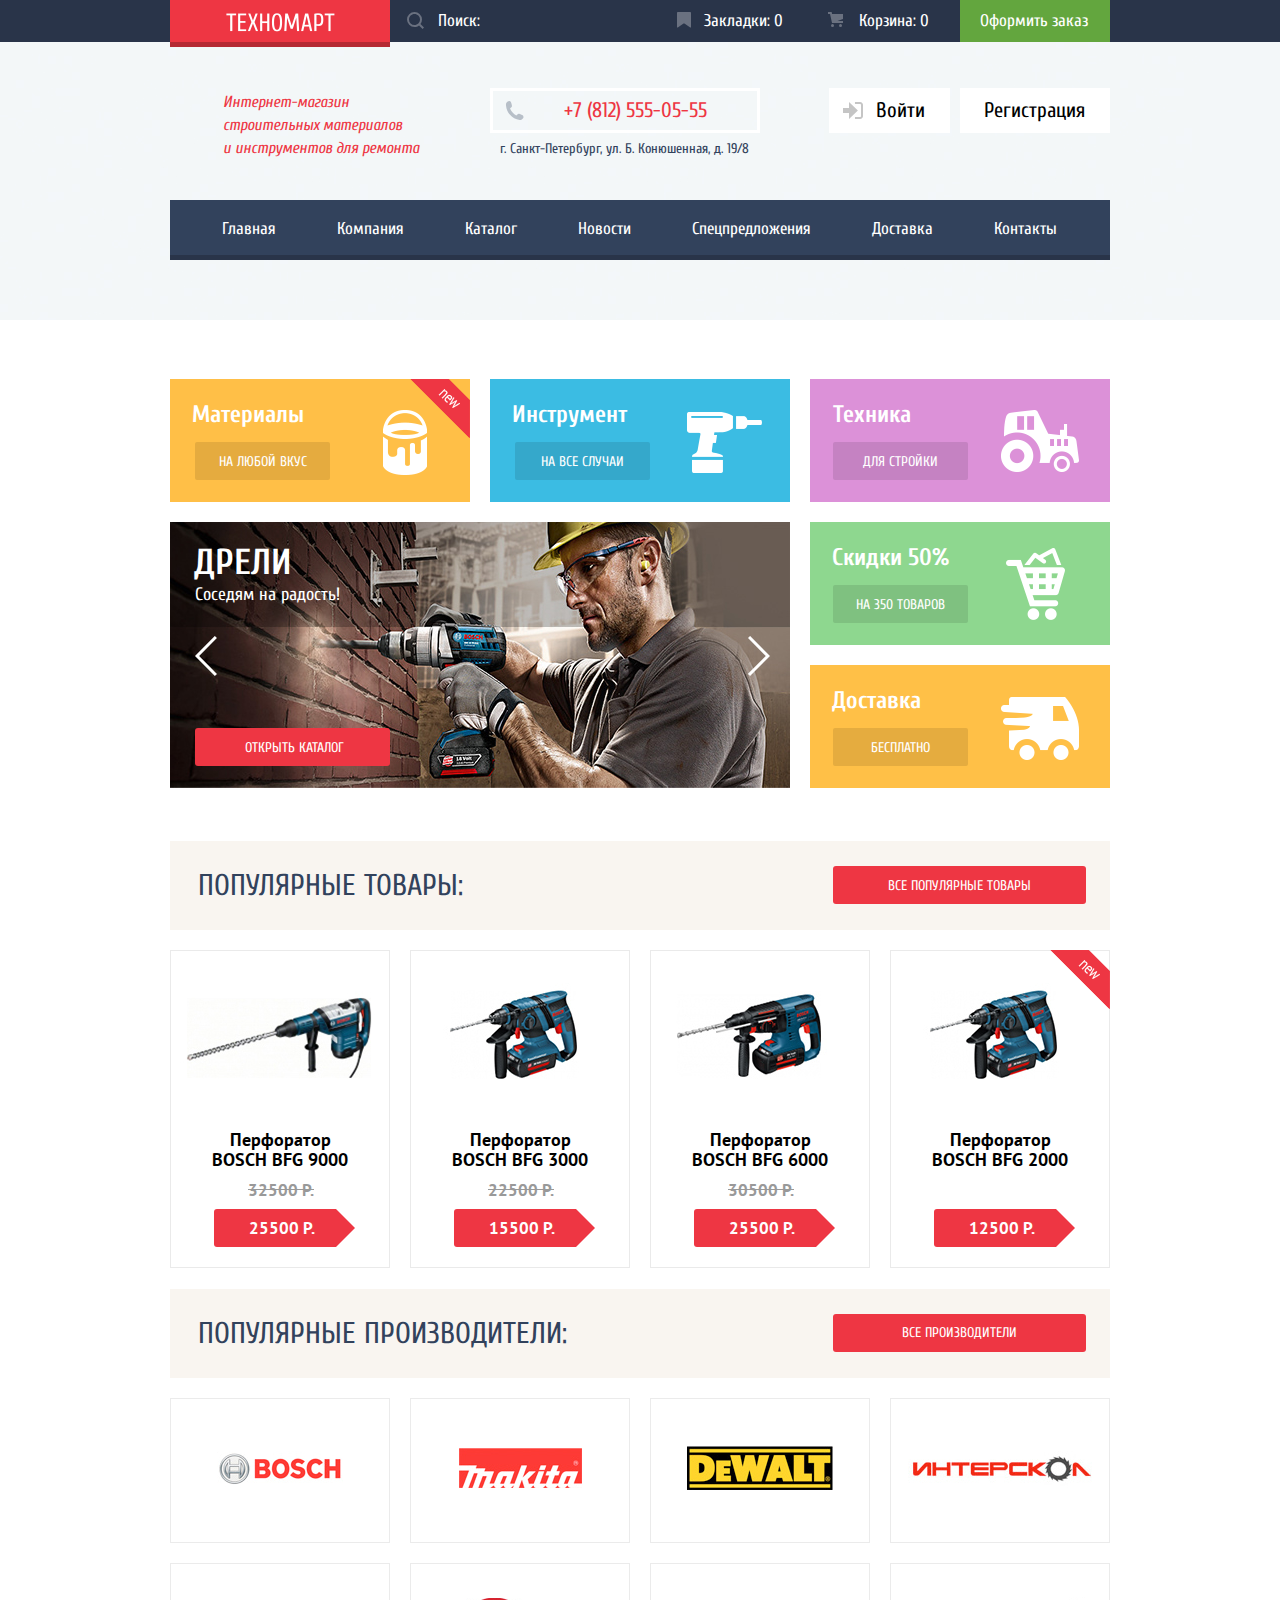
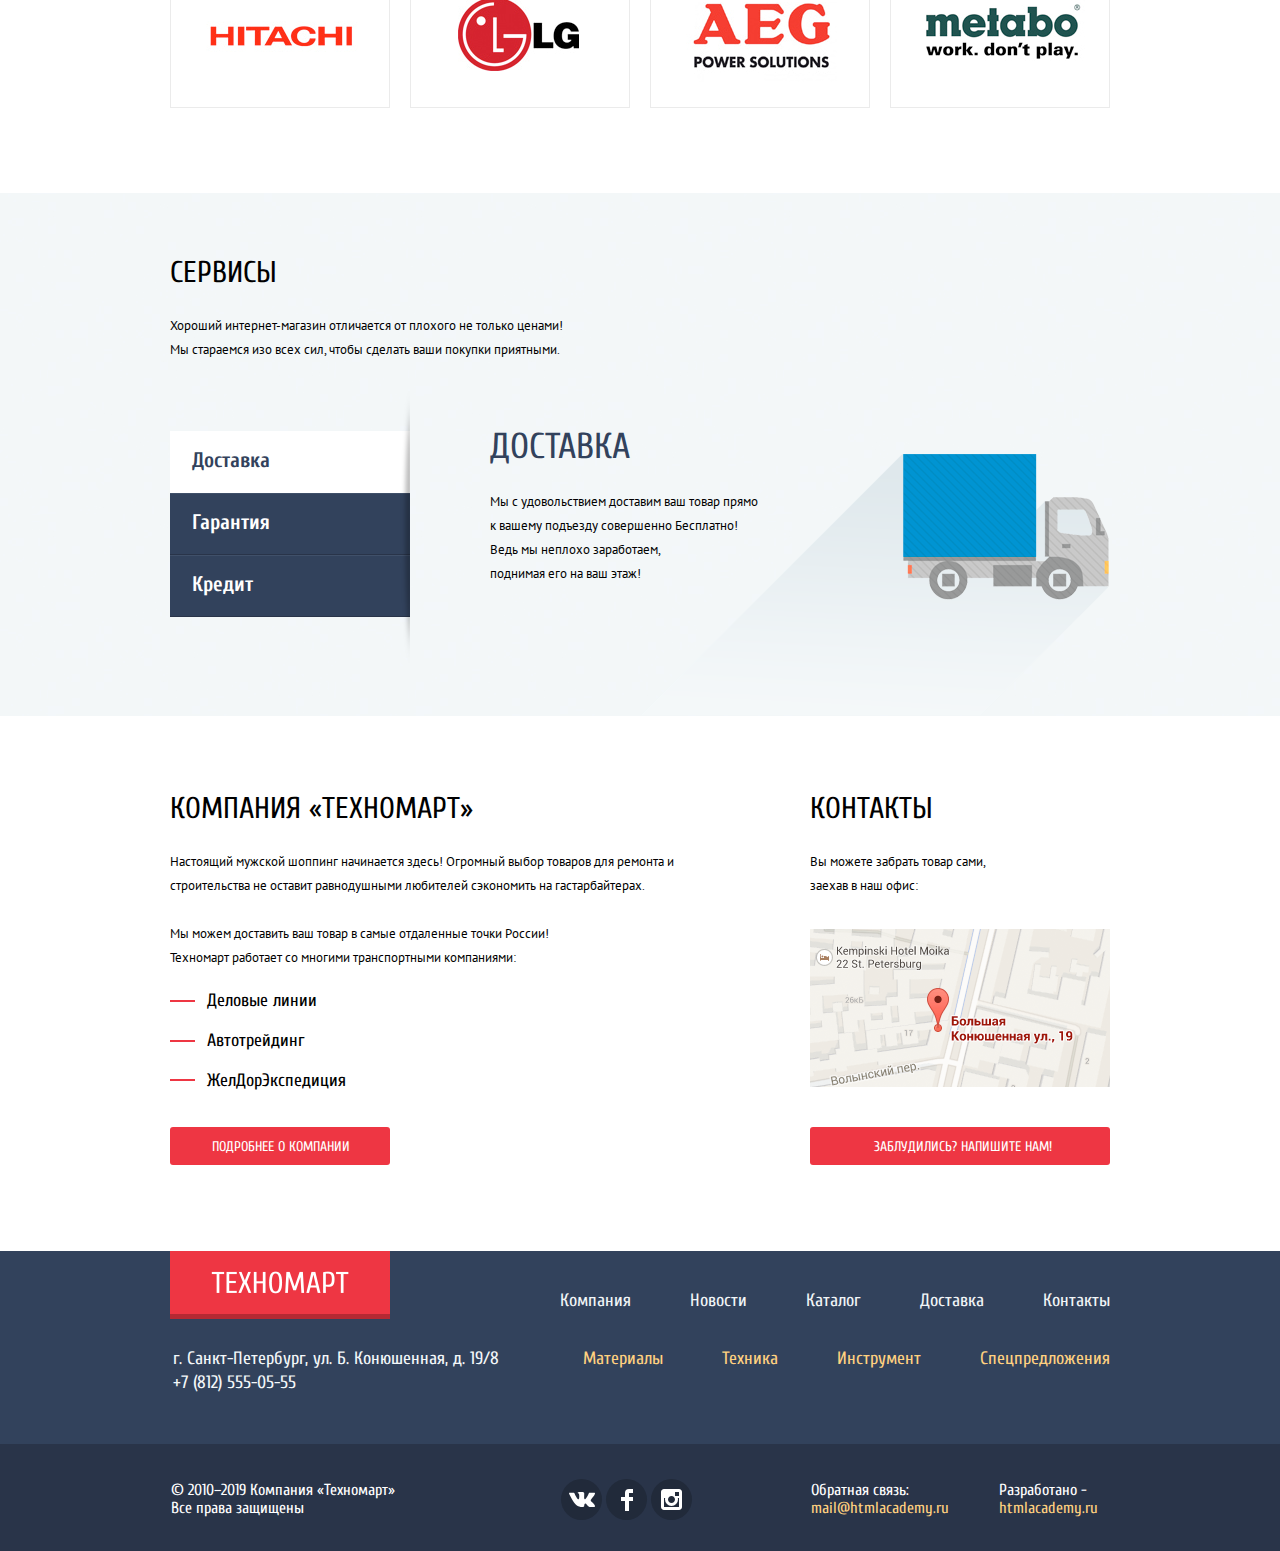
==== index.html @ 90d175fe "ошибка с окном" ====
<!DOCTYPE html>
<html lang="ru">

<head>
  <meta charset="utf-8">
  <title>HTML Academy: Техномарт</title>
  <link
    href="https://fonts.googleapis.com/css?family=Cuprum:400,400i,700%7CPT+Sans:400,700&display=swap&subset=cyrillic"
    rel="stylesheet">
  <link rel="stylesheet" href="css/normalize.css">
  <link rel="stylesheet" href="css/style.css">
</head>

<body>
  <header class="main_header">
    <div class="upper_header">
      <div class="container">
        <a class="header_logo">
          <img width="109" height="19" src="img/png/logo_header.png" alt="Логотип техномарта">
        </a>
        <form class="form_search" action="https://echo.htmlacademy.ru" method="get">
          <input class="search" type="search" placeholder="Поиск:">
          <svg xmlns="http://www.w3.org/2000/svg" width="17" height="17" viewBox="0 0 17 17"><path fill="#ffffff" d="M17 15.586l-3.542-3.542A7.465 7.465 0 0 0 15 7.5 7.5 7.5 0 1 0 7.5 15c1.71 0 3.282-.579 4.544-1.542L15.586 17 17 15.586zM2 7.5C2 4.467 4.467 2 7.5 2 10.532 2 13 4.467 13 7.5c0 3.032-2.468 5.5-5.5 5.5A5.506 5.506 0 0 1 2 7.5z" /></svg>
        </form>
        <a class="bookmarks" href="#">
          <svg xmlns="http://www.w3.org/2000/svg" width="14" height="16"><path fill="#E72C2D" d="M14 15c0 .55-.368.741-.818.426l-5.363-3.765c-.45-.315-1.187-.315-1.637 0L.818 15.426C.368 15.741 0 15.55 0 15V1c0-.55.45-1 1-1h12c.55 0 1 .45 1 1v14z" /></svg>
          Закладки: 0
        </a>
        <a class="basket" href="#">
          <svg xmlns="http://www.w3.org/2000/svg" width="15" height="15" viewBox="0 0 15 15"><circle fill="#ffffff" cx="4.5" cy="13.5" r="1.5" /><circle fill="#ffffff" cx="12.5" cy="13.5" r="1.5" /><path fill="#ffffff" d="M15 2H4.07l-.422-2H0v2h2.031l1.985 9H15V9H9.441L15 6.951z" /></svg>
          Корзина: 0
        </a>
        <a class="order" href="#">Оформить заказ</a>
      </div>
    </div>
    <div class="container">
      <div class="middle_header">
        <p class="explanation">
          Интернет-магазин
          строительных материалов
          и&nbsp;инструментов для ремонта
        </p>
        <div class="location_header">
          <p class="main_tel"><a href="tel:+78125550555">+7 (812) 555-05-55</a></p>
          <p>г. Санкт-Петербург, ул. Б. Конюшенная, д. 19/8</p>
        </div>
        <div class="inner_wraper">
          <div class="user_unregistered">
            <a class="entrance" href='login.html'>
              <svg xmlns="http://www.w3.org/2000/svg" width="20" height="17"><path fill="#32425C" d="M14.875 8.5L6 0v6H0v5h6v6z" /><path fill="#32425C" d="M16.986 15.01h-5.027V17h5.027c2.178 0 3.004-1.81 3.029-3.026V3.028C19.99 1.811 19.164 0 16.986 0h-5.027v1.99h5.027c.839 0 .992.681 1.01 1.057v10.904c-.017.376-.171 1.059-1.01 1.059z" /></svg>
              Войти
            </a>
            <a class="registration" href="registration.html">Регистрация</a>
          </div>
        </div>
      </div>
      <nav class="header_nav">
        <ul>
          <li><a>Главная</a></li>
          <li><a href="company.html">Компания</a></li>
          <li><a href="catalog.html">Каталог</a></li>
          <li><a href="news.html">Новости</a></li>
          <li><a href="special_offers.html">Спецпредложения</a></li>
          <li><a href="delivery.html">Доставка</a></li>
          <li><a href="contacts.html">Контакты</a></li>
        </ul>
      </nav>
    </div>
  </header>
  <main>
    <div class="container">
      <h1 class="visually_hidden">Техномарт</h1>

      <section class="promo">
        <h2 class="visually_hidden">Контент</h2>
        <div class="inner_left_promo">
          <div class="materials promo_card">
            <div class="flag flag-new">новинка</div>
            <h3>Материалы</h3>
            <a href="#">На любой вкус</a>
          </div>
          <div class='tool promo_card'>
            <h3>Инструмент</h3>
            <a href="#">На все случаи</a>
          </div>

          <div class="promo_slider">
            <div class="drill">
              <h3>Дрели</h3>
              <div class="drill_photo">
                <img width="620" height="266" src="img/jpg/drill_photo_1.jpg" alt="фото работника с дрелью">
              </div>
              <p>Соседям на радость!</p>
              <a class="button" href="catalog.html">Открыть каталог</a>
            </div>
            <div class="hammer_drill">
              <h3>Перфораторы</h3>
              <div class="hammer_drill_photo">
                <img width="620" height="266" src="img/jpg/drill_photo_2.jpg" alt="фото работника с перфоратором">
              </div>
              <p>Настоящие мужские игрушки</p>
              <a class="button" href="catalog.html">Открыть каталог</a>
            </div>
            <button class="left_button" type="button" aria-label="Слайд влево"></button>
            <button class="right_button" type="button" aria-label="Слайд вправо"></button>
          </div>
        </div>

        <div class="inner_right_promo">
          <div class='equipment promo_card'>
            <h3>Техника</h3>
            <a href="#">Для стройки</a>
          </div>
          <div class="discounts promo_card">
            <h3>Скидки 50%</h3>
            <a href="#">На 350 товаров</a>
          </div>
          <div class="delivery promo_card">
            <h3>Доставка</h3>
            <a href="#">Бесплатно</a>
          </div>
        </div>
      </section>

      <section class="popular_goods">
        <div class="top_frame">
          <h2>Популярные товары:</h2>
          <div class="inner_wraper">
            <a class="button" href="#">Все популярные товары</a>
          </div>
        </div>
        <ul>
          <li class="hammer_drill_item main_drill_item">
            <h3 class="hammer_drill_title">
              <a href="catalog_item.html">
                Перфоратор <span class="caps">Bosch BFG 9000</span>
              </a>
            </h3>
            <div class="inner_photo">
              <img src="img/jpg/product_1.jpg" width="218" height="170"
                alt="Фото перфоратора с коротким наконечником. Цвета перфоратора: синий, чёрный. Средней мощности">
            </div>
            <div class="drop_price">
              <a class="buy" href="#">
                <svg xmlns="http://www.w3.org/2000/svg" width="15" height="15" viewBox="0 0 15 15"><circle fill="#ffffff" cx="4.5" cy="13.5" r="1.5" /><circle fill="#ffffff" cx="12.5" cy="13.5" r="1.5" /><path fill="#ffffff" d="M15 2H4.07l-.422-2H0v2h2.031l1.985 9H15V9H9.441L15 6.951z" /></svg>
                Купить
              </a>
              <a class="to_bookmarks" href="#">В закладки</a>
            </div>
            <p class="old_price">
              32500 р.
            </p>
            <p class="price_today">
              25500 р.
            </p>
          </li>
          <li class="hammer_drill_item main_drill_item">
            <h3 class='hammer_drill_title'>
              <a href="catalog_item.html">
                Перфоратор <span class="caps">Bosch BFG 3000</span>
              </a>
            </h3>
            <div class="inner_photo">
              <img src="img/jpg/product_2.jpg" width="218" height="170"
                alt="Фото перфоратора с коротким наконечником. Цвета перфоратора: синий, чёрный. Средней мощности">
            </div>
            <div class="drop_price">
              <a class="buy" href="#">
                <svg xmlns="http://www.w3.org/2000/svg" width="15" height="15" viewBox="0 0 15 15"><circle fill="#ffffff" cx="4.5" cy="13.5" r="1.5" /><circle fill="#ffffff" cx="12.5" cy="13.5" r="1.5" /><path fill="#ffffff" d="M15 2H4.07l-.422-2H0v2h2.031l1.985 9H15V9H9.441L15 6.951z" /></svg>
                Купить
              </a>
              <a class="to_bookmarks" href="#">В закладки</a>
            </div>
            <p class="old_price">
              22500 р.
            </p>
            <p class="price_today">
              15500 р.
            </p>
          </li>
          <li class="hammer_drill_item main_drill_item">
            <h3 class="hammer_drill_title">
              <a href="catalog_item.html">
                Перфоратор <span class="caps">Bosch BFG 6000</span>
              </a>
            </h3>
            <div class="inner_photo">
              <img src="img/jpg/product_3.jpg" width="218" height="170"
                alt="Фото перфоратора с коротким наконечником. Цвета перфоратора: синий, чёрный. Мощный">
            </div>
            <div class="drop_price">
              <a class="buy" href="#">
                <svg xmlns="http://www.w3.org/2000/svg" width="15" height="15" viewBox="0 0 15 15"><circle fill="#ffffff" cx="4.5" cy="13.5" r="1.5" /><circle fill="#ffffff" cx="12.5" cy="13.5" r="1.5" /><path fill="#ffffff" d="M15 2H4.07l-.422-2H0v2h2.031l1.985 9H15V9H9.441L15 6.951z" /></svg>
                Купить
              </a>
              <a class="to_bookmarks" href="#">В закладки</a>
            </div>
            <p class="old_price">
              30500 р.
            </p>
            <p class="price_today">
              25500 р.
            </p>
          </li>
          <li class="hammer_drill_item main_drill_item">
            <div class="flag flag-new">новинка</div>
            <h3 class="hammer_drill_title">
              <a href="catalog_item.html">
                Перфоратор <span class="caps">Bosch BFG 2000</span>
              </a>
            </h3>
            <div class="inner_photo">
              <img src="img/jpg/product_4.jpg" width="218" height="170"
                alt="Фото перфоратора с коротким наконечником. Цвета перфоратора: синий, чёрный. Низкой мощности">
            </div>
            <div class="drop_price">
              <a class="buy" href="#">
                <svg xmlns="http://www.w3.org/2000/svg" width="15" height="15" viewBox="0 0 15 15"><circle fill="#ffffff" cx="4.5" cy="13.5" r="1.5" /><circle fill="#ffffff" cx="12.5" cy="13.5" r="1.5" /><path fill="#ffffff" d="M15 2H4.07l-.422-2H0v2h2.031l1.985 9H15V9H9.441L15 6.951z" /></svg>
                Купить
              </a>
              <a class="to_bookmarks" href="#">В закладки</a>
            </div>
            <p class="old_price">
            </p>
            <p class="price_today">
              12500 р.
            </p>
          </li>
        </ul>
      </section>

      <section class="popular_manufacturers">
        <div class="top_frame">
          <h2>Популярные производители:</h2>
          <div class="inner_wraper">
            <a class="button" href="#">Все производители</a>
          </div>
        </div>
        <ul class="logotype">
          <li><a class="bosch" href="#"><img width="126" height="37" src="img/jpg/bosch.jpg" alt="Логотип Bosch"></a></li>
          <li><a class="makita" href="#"><img width="123" height="40" src="img/jpg/makita.jpg" alt="Логотип Makita"></a></li>
          <li><a class="dewalt" href="#"><img width="146" height="44" src="img/jpg/dewalt.jpg" alt="Логотип DeWALT"></a></li>
          <li><a class="interskol" href="#"><img width="200" height="88" src="img/jpg/interskol.jpg" alt="Логотип Интерскол"></a></li>
          <li><a class="hitachi" href="#"><img width="169" height="31" src="img/jpg/hitachi.jpg"  alt="Логотип Hitachi"></a></li>
          <li><a class="lg" href="#"><img width="121" height="73" src="img/jpg//lg.jpg" alt="Логотип LG"></a></li>
          <li><a class="aeg" href="#"><img width="151" height="96" src="img/jpg/aeg.jpg" alt="Логотип AEG"></a></li>
          <li><a class="metabo" href="#"><img width="204" height="69" src="img/jpg/metabo.jpg" alt="Логотип Metabo"></a>
          </li>
        </ul>
      </section>
    </div>
    <div class="services_wrapper">
      <div class="container">
        <section class="services">
          <h2>Сервисы</h2>
          <p>
            Хороший интернет-магазин отличается от плохого не только ценами!
            Мы стараемся изо всех сил, чтобы сделать ваши покупки приятными.
          </p>
        </section>

        <section class="service_slider">
          <div class="service_slider_left">
            <h2 class="visually_hidden">Слайдер сервисов</h2>
            <ul class="service_slider_list">
              <li><button class="current_services" type="button">Доставка</button></li>
              <li><button type="button">Гарантия</button></li>
              <li><button type="button">Кредит</button></li>
            </ul>
          </div>

          <div class="delivery_section">
            <h3 class="services_slider_title">Доставка</h3>
            <p>
              Мы с удовольствием доставим ваш товар прямо<br>
              к вашему подъезду совершенно Бесплатно!
              Ведь мы неплохо заработаем,<br>
              поднимая его на ваш этаж!
            </p>
          </div>

          <div class="warranty">
            <h3 class="services_slider_title">Гарантия</h3>
            <p>
              Если купленный у нас товар поломается или заискрит,<br>
              а также в случае пожара, спровоцированного его возгоранием,
              вы всегда можете быть уверены в нашей гарантии. Мы обменяем
              сгоревший товар на новый.<br>
              Дом уж восстановите как-нибудь сами.
            </p>
          </div>

          <div class="credit">
            <h3 class="services_slider_title">Кредит</h3>
            <p>
              Залезть в долговую яму стало проще!<br>
              Кредитные консультанты придут вам на помощь.
            </p>
            <a class="button" href="#">Отправить заявку</a>
          </div>
        </section>
      </div>
    </div>

    <div class="index_columns">
      <div class="container">
        <section class="virtues">
          <h2>Компания «Техномарт»</h2>
          <p>
            Настоящий мужской шоппинг начинается здесь! Огромный выбор товаров для ремонта и
            строительства не оставит равнодушными любителей сэкономить на гастарбайтерах.
          </p>
          <p>
            Мы можем доставить ваш товар в самые отдаленные точки России!
            Техномарт работает со многими транспортными компаниями:
          </p>
          <ul class="virtues_list">
            <li class="business_line virtues_item">Деловые линии</li>
            <li class="auto_trading virtues_item">Автотрейдинг</li>
            <li class="expedition virtues_item">ЖелДорЭкспедиция</li>
          </ul>
          <a class="button" href="news.html">Подробнее о компании</a>
        </section>

        <section class="contacts">
          <h2>Контакты</h2>
          <p>
            Вы можете забрать товар сами,
            заехав в наш офис:
          </p>
          <a class="little_map" href="#">
            <img width="300" height="158" src="img/png/map.png"
              alt="Маленькая карта офиса компании по адресу ул. Большая Конюшенная 19/8, Санкт-Петербург">
          </a>
          <a class="button link" href="#">Заблудились? Напишите нам!</a>
        </section>
      </div>
    </div>
  </main>
  <footer class="main_footer">
    <div class="container">
      <div class="main_inside_footer">
        <div class="inside_footer">
          <a class="footer_logo">
            <img width="138" height="23" src="img/png/logo_footer.png" alt="Логотип техномарта">
          </a>
          <p class="location_footer">
            г. Санкт-Петербург, ул. Б. Конюшенная, д. 19/8
            <a href="tel:+78125550555">+7 (812) 555-05-55</a>
          </p>
        </div>
        <nav class="footer_nav">
          <ul class="first_links">
            <li><a class="first_links_company" href="company.html">Компания</a></li>
            <li><a class="first_links_news" href="news.html">Новости</a></li>
            <li><a class="first_links_catalog" href="catalog.html">Каталог</a></li>
            <li><a class="first_linksdelivery" href="delivery.html">Доставка</a></li>
            <li><a class="first_links_contacts" href="contacts.html">Контакты</a></li>
          </ul>
          <ul class="second_links">
            <li><a class="second_links_materials" href="materials.html">Материалы</a></li>
            <li><a class="second_links_equipment" href="equipment.html">Техника</a></li>
            <li><a class="second_links_tool" href="tool.html">Инструмент</a></li>
            <li><a class="second_links_special_offers" href="special_offers.html">Спецпредложения</a></li>
          </ul>
        </nav>
      </div>
    </div>
    <div class="lower_footer">
      <div class="container">
        <p class="years">
          © 2010–2019 Компания «Техномарт»
          Все права защищены
        </p>
        <ul class="social_networks">
          <li>
            <a href="#" aria-label="Вконтакте">
              <svg xmlns="http://www.w3.org/2000/svg" width="26" height="15"><path fill="#FFF" d="M16.138 11.51c.956-.309 2.18 2.04 3.483 2.939.978.681 1.727.534 1.727.534l3.473-.05s1.815-.112.957-1.554c-.071-.12-.503-1.069-2.585-3.022-2.177-2.043-1.882-1.712.739-5.244 1.597-2.153 2.236-3.468 2.036-4.028-.192-.539-1.365-.399-1.365-.399L20.69.713c-.381.001-.704.119-.851.515-.003.004-.621 1.666-1.445 3.079-1.741 2.989-2.436 3.148-2.724 2.961-.661-.433-.494-1.737-.494-2.664 0-2.897.432-4.105-.846-4.417-.427-.104-.739-.172-1.828-.182-1.392-.021-2.574 0-3.244.329-.445.223-.786.712-.579.74.26.035.843.16 1.155.586.401.552.389 1.789.389 1.789s.229 3.411-.54 3.834c-.528.29-1.25-.302-2.803-3.016-.793-1.388-1.392-2.922-1.392-2.922s-.116-.285-.326-.441c-.25-.185-.6-.244-.6-.244L.848.684S.29.7.085.946c-.182.218-.015.668-.015.668s2.909 6.881 6.203 10.347c3.02 3.182 6.452 2.971 6.452 2.971h1.555s.469-.054.709-.312c.224-.24.214-.691.214-.691s-.031-2.109.935-2.419z" /></svg>
            </a>
          </li>
          <li>
            <a href="#" aria-label="Фейсбук">
              <svg xmlns="http://www.w3.org/2000/svg" width="12" height="22" viewBox="0 0 12 22">
                <path fill="#FFF" d="M12 4V0H8a4 4 0 0 0-4 4v4H0v4h4v10h4V12h4V8H8V4h4z" /></svg>
            </a>
          </li>
          <li>
            <a class="inst" href="#" aria-label="Инстаграм">
              <svg xmlns="http://www.w3.org/2000/svg" width="21" height="21" viewBox="0 0 21 21"><path fill="#FFF" d="M18 0H3C1.35 0 0 1.35 0 3v15c0 1.65 1.35 3 3 3h15c1.65 0 3-1.35 3-3V3c0-1.65-1.35-3-3-3zm-7.5 7c1.93 0 3.5 1.57 3.5 3.5S12.43 14 10.5 14 7 12.43 7 10.5 8.57 7 10.5 7zM18 18H3V9h1.181A6.504 6.504 0 0 0 4 10.5a6.5 6.5 0 1 0 13 0 6.45 6.45 0 0 0-.181-1.5H18v9zm0-11h-4V3h4v4z" /></svg>
            </a>
          </li>
        </ul>
        <p class="feedback">
          <span>Обратная связь:</span>
          <span><a href="mailto:mail@htmlacademy.ru">mail@htmlacademy.ru</a></span>
        </p>
        <p class="developed">
          <span> Разработано -</span>
          <span><a href="https://htmlacademy.ru/intensive/htmlcss">htmlacademy.ru</a></span>
        </p>
      </div>
    </div>
  </footer>

  <section class="help_window letter">
    <h2 class="visually_hidden">Если заблудился</h2>
    <form action="https://echo.htmlacademy.ru" method="post">
      <div class="higher_help_window">
        <div class="inner_help_window">
          <p class="lost_item">
            <label for="lost_name">Ваше имя:</label>
            <input type="text" name="name" id="lost_name" placeholder="Имя Фамилия">
          </p>
          <p class="lost_item">
            <label for="lost_email">Ваш e-mail:</label>
            <input type="email" name="email" id="lost_email" placeholder="email@example.com">
          </p>
        </div>
        <p class="lost_item letter_text">
          <label for="lost_text">Текст письма:</label>
          <textarea name="text" id="lost_text" placeholder="В свободной форме"></textarea>
        </p>
      </div>
      <div class="lower_help_window">
        <button class="button" type="submit">Отправить</button>
      </div>
    </form>
    <button class="close_button" type="button" aria-label="Закрыть"></button>
  </section>

  <section class="big_map">
    <h2 class='visually_hidden'>Как до нас добраться</h2>
    <div class="card_wrapper">
      <img width="970" height="476" src="img/png/big_map.png"
        alt="Большая карта офиса компании по адресу ул. Большая Конюшенная 19/8, Санкт-Петербург">
    </div>
    <button class="close_button" type="button" aria-label="Закрыть"></button>
  </section>

  <section class="help_window successfully">
    <div class="higher_help_window">
      <h2>Товар добавлен в корзину!</h2>
    </div>
    <div class="lower_help_window">
      <a class="button" href="#">Оформить заказ</a>
      <a class="button button_white" href="#">Продолжить покупки</a>
    </div>
    <button class="close_button" type="button" aria-label="Закрыть"></button>
  </section>
  <script src="js/main.js"></script>
</body>

</html>
---- css/style.css ----
html {
  box-sizing: border-box;
}

*,
*::before,
*::after {
  box-sizing: inherit;
}

body {
  margin: 0;
  padding: 0;

  font-family: "Cuprum", "Arial", sans-serif;
  font-size: 18px;
  line-height: 24px;
  font-weight: 400;
  color: #000000;
  min-width: 960px;
}

a {
  text-decoration: none;
}

img {
  max-width: 100%;
}

.upper_header {
  background-color: #293449;
  margin-bottom: 46px;
  min-height: 42px;
}

.upper_header .container {
  display: flex;
}

.upper_header a:not(:first-child) {
  display: block;
  color: #ffffff;
  font-size: 17px;
  line-height: 18px;
  width: 150px;
  padding-top: 12px;
  padding-bottom: 12px;
}

.header_logo {
  display: block;
  background-color: #ee3643;
  width: 220px;
  text-align: center;
  padding-top: 13px;
  position: relative;
}

.header_logo::before {
  content: "";
  width: 220px;
  background-color: #b52933;
  height: 5px;
  position: absolute;
  top: 42px;
  left: 0;
}

.form_search {
  position: relative;
}

.form_search svg {
  position: absolute;
  width: 17px;
  height: 17px;
  left: 17px;
  top: 12px;
}

input.search + svg path {
  fill: #6a7180;
}

input.search:hover + svg path {
  fill: #ffffff;
}

input.search:focus + svg path {
  fill: #ee3643;
}

input.search {
  background-color: #293449;
  border: none;
  color: #ffffff;
  width: 270px;
  padding-left: 48px;
  padding-top: 9px;
  padding-bottom: 9px;
  min-height: 42px;
  font: inherit;
}

input.search:hover {
  background-color: #212a3a;
}

input.search:focus {
  background-color: #ffffff;
  color: #000000;
}

input.search:focus::placeholder {
  color: #000000;
}

input.search::placeholder {
  color: #ffffff;
  font-size: 17px;
  line-height: 18px;
}

.bookmarks {
  padding-left: 44px;
  position: relative;
  padding-right: 10px;
}

.basket {
  padding-left: 49px;
  position: relative;
  padding-right: 10px;
}

.basket svg {
  width: 15px;
  height: 15px;
  position: absolute;
  top: 12px;
  left: 18px;
}

/* Карзина не пустая */

.full_basket {
  background-color: #ee3643;
}

.bookmarks svg {
  width: 14px;
  height: 16px;
  position: absolute;
  top: 12px;
  left: 17px;
}

.bookmarks path,
.basket path,
.basket circle {
  fill: #6a7180;
}

.bookmarks,
.basket {
  color: #293449;
}

.bookmarks:hover,
.basket:hover,
.bookmarks:focus,
.basket:focus {
  background-color: #212a3a;
}

.bookmarks:hover path,
.bookmarks:focus path,
.basket:hover path,
.basket:focus path,
.basket:hover circle,
.basket:focus circle {
  fill: #ffffff;
}

.bookmarks:active path,
.basket:active path,
.basket:active circle {
  fill: #8b8e94;
}

.full_basket path,
.full_basket circle {
  fill: #ffffff;
  opacity: 30%;
}

.bookmarks:active,
.basket:active {
  background-color: #161d29;
}

.order {
  background-color: #63a63e;
  padding-left: 20px;
  padding-right: 10px;
}

.order:hover,
.order:focus {
  background-color: #5fbb2d;
}

.order:active {
  background-color: #518534;
}

.container {
  width: 960px;
  margin: 0 auto;
  padding: 0 10px;
}

.main_header {
  background-color: #f3f7f9;
  background-image: url(../img/jpg/top_background.jpg);
  background-repeat: no-repeat;
  margin-bottom: 59px;
  min-height: 320px;
  border-bottom: 1px solid transparent;
}

.middle_header {
  display: flex;
  margin-bottom: 39px;
  justify-content: flex-end;
}

.middle_header_catalog {
  margin-bottom: 38px;
}

.explanation {
  margin: 0;
  padding: 0;
  line-height: 23px;
  font-size: 16px;
  font-style: italic;
  width: 197px;
  margin-right: 70px;
  padding-top: 3px;
  word-wrap: break-word;
}

.catalog_explanation {
  margin-right: 71px;
}

.location_header {
  width: 270px;
}

.explanation,
.location_header a {
  color: #ee3643;
}

.location_header .main_tel {
  margin: 0;
  padding: 0;
  font-size: 21px;
  line-height: 21px;
  border: 3px solid #ffffff;
  padding-top: 9px;
  padding-left: 71px;
  padding-bottom: 9px;
  position: relative;
  padding-right: 10px;
}

.location_header .main_tel::before {
  content: "";
  background-image: url("../img/svg/icon_phone.svg");
  background-repeat: no-repeat;
  position: absolute;
  top: 10px;
  left: 12px;
  width: 19px;
  height: 19px;
}

.location_header p:nth-child(2) {
  margin: 0;
  padding: 0;
  color: #32425c;
  font-size: 14px;
  padding-top: 4px;
  padding-left: 10px;
}

.location_header .catalog_tel {
  margin-top: 1px;
}

.user_unregistered {
  width: 281px;
  display: flex;
  margin-left: 69px;
}

.user_unregistered svg {
  position: absolute;
  top: 14px;
  left: 14px;
  width: 20px;
  height: 17px;
}

.user_unregistered path {
  fill: #c5c5c5;
}

.entrance:hover path,
.entrance:focus path {
  fill: #32425c;
}

.entrance:active path {
  fill: #c5c5c5;
}

.user_unregistered a {
  display: block;
  font-size: 21px;
  line-height: 21px;
  color: #000000;
  padding-bottom: 12px;
}

.user_unregistered .registration {
  margin-left: 10px;
  width: 150px;
  padding-left: 24px;
  padding-top: 12px;
  padding-right: 10px;
}

.user_unregistered .entrance {
  width: 121px;
  padding-top: 12px;
  padding-left: 47px;
  padding-right: 10px;
  position: relative;
}

.user_registered {
  margin-left: 51px;
  position: relative;
}

.user_registered ul {
  list-style: none;
  margin: 0;
  padding: 0;
}

.user_registered .inner_wrap {
  background-color: #ffffff;
}

.user_registered svg {
  position: absolute;
}

.user_registered path {
  fill: #c5c5c5;
}

.user {
  right: 10px;
  top: 14px;
}

.logout {
  top: 13px;
  left: 13px;
}

.exit:hover path,
.exit:focus path{
  fill: #32425c;
}

.exit:active path {
  fill: #c5c5c5;
}

.username {
  display: block;
  color: #000000;
  font-size: 21px;
  line-height: 21px;
  padding: 12px 67px 12px 46px;
}

.username:hover path,
.username:focus path{
  fill: #32425c;
}

.username:active path {
  fill: #c5c5c5;
}

.username:active {
  color: rgba(0, 0, 0, 0.3);
}

.sitelinks {
  display: flex;
}

.sitelinks .my_orders {
  margin-left: 16px;
  position: relative;
}

.personal_area {
  margin-left: 33px;
}

.my_orders,
.personal_area {
  color: #32425c;
  text-decoration: underline;
  font-size: 16px;
  line-height: 18px;
  display: block;
  margin-top: 7px;
}

.my_orders:hover,
.personal_area:hover,
.my_orders:focus,
.personal_area:focus {
  color: #ee3643;
}

.my_orders:active,
.personal_area:active {
  color: rgba(50, 66, 92, 0.3)
}

.my_orders::after {
  content: "";
  position: absolute;
  width: 4px;
  height: 5px;
  right: -20px;
  top: 7px;
  background-color: #32425c;
  border-radius: 50%;
}

.entrance,
.registration {
  background-color: #ffffff;
}

.entrance:hover,
.registration:hover,
.entrance:focus,
.registration:focus {
  color: #ee3643;
}

.entrance:active,
.registration:active {
  color: rgba(0, 0, 0, 0.5);
}

.header_nav ul {
  margin: 0;
  padding: 0;
  list-style: none;
  display: flex;
  justify-content: center;
  flex-wrap: wrap;
  margin-bottom: 59px;
  border-bottom: 5px solid #293449;
  background-color: #32425c;
}

.header_nav a {
  background-color: #32425c;
  color: #ffffff;
  font-size: 17px;
  line-height: 17px;
  display: block;
  padding: 20px 31px 18px 30px;
}

.header_nav a:hover,
.header_nav a:focus {
  background-color: #293449;
}

.header_nav a:active {
  background-color: #1d2739;
  color:rgba(255, 255, 255, 0.5);
}

.visually_hidden {
  position: absolute;
  width: 1px;
  height: 1px;
  margin: -1px;
  border: 0;
  padding: 0;
  clip: rect(0 0 0 0);
  overflow: hidden;
}

.promo_card {
  width: 300px;
  margin-bottom: 20px;
  min-height: 123px;
  position: relative;
}

.promo_card::after {
  content: "";
  background-repeat: no-repeat;
  position: absolute;
}

.promo_card h3 {
  font-weight: bold;
  color: #ffffff;
  font-size: 24px;
  line-height: 30px;
  margin: 0;
  padding: 0;
  padding-left: 22px;
  padding-top: 21px;
}

.promo_card a {
  display: block;
  color: #ffffff;
  font-size: 14px;
  line-height: 18px;
  text-transform: uppercase;
  background-color: rgba(0, 0, 0, 0.1);
  width: 135px;
  margin-top: 12px;
  margin-left: 25px;
  padding-top: 11px;
  padding-bottom: 9px;
  border-radius: 2px;
  text-align: center;
  padding-left: 10px;
  padding-right: 10px;
}

.promo_card a:hover,
.promo_card a:focus {
  background-color: rgba(0, 0, 0, 0.2);
}

.promo_card a:active {
  background-color: rgba(0, 0, 0, 0.3);
}

.materials {
  background-color: #ffbf47;
}

.materials::after {
  width: 44px;
  height: 65px;
  top: 31px;
  right: 43px;
  background-image: url(../img/png/icon_1.png);
  background-repeat: no-repeat;
}

.tool {
  background-color: #3bbce3;
}

.tool::after {
  background-image: url(../img/png/icon_2.png);
  background-repeat: no-repeat;
  width: 75px;
  height: 61px;
  top: 33px;
  right: 28px;
}

.equipment {
  background-color: #dc91d8;
}

.equipment h3 {
  margin-left: 1px;
}

.equipment::after {
  background-image: url(../img/png/icon_3.png);
  background-repeat: no-repeat;
  height: 62px;
  width: 78px;
  right: 31px;
  top: 31px;
}

.drill_photo,
.hammer_drill {
  background-color: #685c53;
  width: 620px;
  height: 266px;
}

.hammer_drill_photo {
  width: 620px;
}

.hammer_drill {
  display: none;
}

.inner_left_promo {
  display: flex;
  flex-wrap: wrap;
  width: 620px;
  justify-content: space-between;
}

.inner_right_promo {
  display: flex;
  flex-wrap: wrap;
  flex-direction: column;
  width: 300px;
  margin-left: auto;
}

.inner_right_promo a {
  margin-left: 23px;
}

.promo {
  display: flex;
}

.promo_slider {
  margin-right: 20px;
  margin-bottom: 35px;
  position: relative;
}

.promo_slider button {
  position: absolute;
  width: 22px;
  height: 40px;
  border: none;
  background-color: transparent;
  top: 114px;
}

.promo_slider path {
  fill: #ffffff;
}

.left_button {
  left: 25px;
  background-image: url(../img/svg/icon_left.svg);
  background-repeat: no-repeat;
}

.right_button {
  right: 20px;
  background-image: url(../img/svg/icon_right.svg);
  background-repeat: no-repeat;
}

.promo .button {
  position: absolute;
  bottom: 22px;
  left: 25px;
  width: 195px;
  padding-left: 13px;
}

.drill h3,
.hammer_drill h3 {
  margin: 0;
  padding: 0;
  font-weight: bold;
  color: #ffffff;
  text-transform: uppercase;
  position: absolute;
  font-size: 36px;
  line-height: 36px;
  padding-top: 23px;
  padding-left: 24px;
}

.drill p,
.hammer_drill p {
  font-size: 18px;
  color: #ffffff;
  position: absolute;
  top: 43px;
  left: 25px;
}

.discounts {
  background-color: #8ed78f;
}

.discounts::after {
  background-image: url("../img/png/icon_4.png");
  background-repeat: no-repeat;
  width: 59px;
  height: 72px;
  right: 45px;
  top: 26px;
}

.delivery {
  background-color: #ffc047;
}

.delivery::after {
  background-image: url("../img/png/icon_5.png");
  background-repeat: no-repeat;
  height: 63px;
  width: 78px;
  right: 31px;
  top: 32px;
}

.top_frame {
  background-color: #f9f5f0;
  margin-bottom: 20px;
  display: flex;
  justify-content: space-between;
  margin-top: 18px;
}

.top_frame .button {
  width: 253px;
  margin-right: 24px;
  margin-top: 25px;
}

.top_frame h2 {
  margin: 0;
  padding: 0;
  color: #32425c;
  text-transform: uppercase;
  font-size: 30px;
  line-height: 30px;
  padding-top: 30px;
  padding-bottom: 29px;
  padding-left: 28px;
  font-weight: 400;
  padding-right: 20px;
}

.popular_goods ul {
  list-style: none;
  margin: 0;
  padding: 0;
  display: flex;
  flex-wrap: wrap;
}

.popular_goods .inner_photo,
.hammer_drill_list .inner_photo {
  width: 218px;
  height: 170px;
  background-color: #fffefe;
}

.hammer_drill_item {
  display: flex;
  flex-direction: column;
  align-items: center;
  border: 1px solid #eaeaea;
  position: relative;
}

.popular_manufacturers {
  margin-bottom: 65px;
}

.popular_manufacturers .top_frame {
  margin-top: 1px;
}

.popular_manufacturers .button {
  padding-top: 10px;
  padding-bottom: 10px;
}

.popular_manufacturers ul {
  list-style: none;
  margin: 0;
  padding: 0;
  display: flex;
  flex-wrap: wrap;
}

.popular_manufacturers li {
  margin-right: 20px;
  margin-bottom: 20px;
}

.logotype a {
  display: flex;
  justify-content: center;
  align-items: center;
  height: 145px;
  width: 220px;
  border: 1px solid #ebebeb;
}

.logotype a:hover {
  box-shadow: 0 10px 25px 0px rgba(41, 52, 73, 0.5);
}

.logotype a:active {
  box-shadow: 0 4px 10px 0px rgba(41, 52, 73, 0.5);
}

.bosch {
  padding-bottom: 3px;
}

.makita,
.dewalt {
  padding-bottom: 5px;
}

.interskol {
  padding-bottom: 15px;
  padding-right: 1px;
}

.hitachi {
  padding-top: 1px;
  padding-left: 5px;
}

.lg {
  padding-right: 3px;
  padding-bottom: 2px;
}

.aeg {
  padding-left: 2px;
  padding-bottom: 3px;
}

.metabo {
  padding-left: 5px;
  padding-bottom: 8px;
}

.popular_manufacturers li:nth-child(4n) {
  margin-right: 0;
}

.services_wrapper {
  background-color: #f3f7f9;
  background-image: url("../img/jpg/top_background.jpg");
  border-top: 1px solid transparent;
  border-bottom: 1px solid transparent;
}

.services h2 {
  margin: 0;
  padding: 0;
  font-size: 30px;
  line-height: 30px;
  text-transform: uppercase;
  margin-top: 64px;
  margin-bottom: 26px;
  font-weight: 400;
  word-wrap: break-word;
}

.services p {
  font-size: 13px;
  font-family: "PT Sans", "Arial", sans-serif;
  width: 400px;
  margin-bottom: 69px;
}

.service_slider_list {
  list-style: none;
  margin: 0;
  padding: 0;
}

.service_slider_list button {
  margin: 0;
  padding: 0;
  font-weight: bold;
  font-size: 21px;
  line-height: 30px;
  color: #ffffff;
  border: none;
  background-color: #32425c;
  width: 240px;
  padding-top: 13px;
  padding-bottom: 17px;
  padding-left: 22px;
  word-wrap: break-word;
  text-align: left;
  padding-right: 22px;
}

.service_slider_list {
  position: relative;
}

.service_slider_list::after {
  position: absolute;
  content: "";
  background-image: url("../img/png/transparent_strip.png");
  background-repeat: no-repeat;
  top: -40px;
  right: 0;
  width: 10px;
  height: 272px;
}

.service_slider_list button:not(.current_services) {
  border-top: 1px solid #405069;
  border-bottom: 1px solid #293449;
}

.service_slider_list button:hover:not(.current_services) {
  background-color: #293449;
}

.service_slider_list .current_services {
  border-top: 1px solid #ffffff;
  border-bottom: 1px solid #ffffff;
  background-color: #ffffff;
  color: #32425c;
}

.services_slider_title {
  color: #32425c;
  font-size: 36px;
  text-transform: uppercase;
  margin: 0;
  padding: 0;
  margin-bottom: 25px;
  font-weight: 400;
  margin-top: -2px;
}

.delivery_section {
  width: 277px;
}

.delivery_section h3 {
  line-height:36px;
}

.delivery_section::after {
  content: "";
  width: 468px;
  height: 261px;
  background-image: url(../img/png/photo_service_1.png);
  position: absolute;
  right: -342px;
  top: 23px;
}

.delivery_section,
.warranty,
.credit {
  position: relative;
  word-wrap: break-word;
}

.warranty {
  margin-top: 5px;
  width: 375px;
}

.warranty h3 {
  margin-bottom: 32px;
}

.warranty::after {
  content: "";
  position: absolute;
  width: 389px;
  height: 283px;
  background-image: url(../img/png/photo_service_2.png);
  top: -4px;
  right: -253px;
}

.credit {
  margin-top:6px;
}

.credit h3 {
  margin-bottom: 31px;
}

.credit a {
 margin-top: 26px;
 width: 195px;
}

.credit::after {
  content: "";
  position: absolute;
  width: 465px;
  height: 285px;
  background-image: url(../img/png/photo_service_3.png);
  top: -7px;
  right: -352px;
}

.service_slider {
  display: flex;
  margin-bottom: 98px;
}

.service_slider_left {
  margin-right: 80px;
}

.service_slider p {
  font-size: 13px;
  font-family: "PT Sans", "Arial", sans-serif;
  margin: 0;
  padding: 0;
}

.warranty,
.credit {
  display: none;
}

.credit a {
  background-color: #ff5357;
}

.index_columns {
  margin-top: 78px;
  margin-bottom: 86px;
}

.index_columns h2 {
  margin: 0;
  padding: 0;
  font-size: 30px;
  line-height: 30px;
  text-transform: uppercase;
  color: #000000;
  font-weight: 400;
  margin-bottom: 26px;
}

.index_columns p {
  font-size: 13px;
  font-family: "PT Sans", "Arial", sans-serif;
  margin: 0;
  padding: 0;
  word-wrap: break-word;
}

.index_columns .container{
  display: flex;
  justify-content: space-between;
}

.virtues {
  width: 522px;
}

.virtues p:nth-of-type(1) {
  margin-bottom: 24px;
}

.virtues p:nth-of-type(2) {
  width: 390px;
}

.virtues .button {
  margin-top: 36px;
  width: 220px;
  padding-left: 12px;
}

.contacts {
  width: 300px;
}

.contacts p {
  width: 180px;
  margin-bottom: 31px;
}

.contacts .little_map {
  width: 300px;
  height: 158px;
  display: block;
  background-color: #f5eeee;
  margin-bottom: 40px;
}

.contacts .button {
  padding-left: 16px;
}

.virtues_list {
  list-style: none;
  margin: 0;
  padding: 0;
}

.virtues_list .virtues_item {
  font-size: 18px;
  line-height: 20px;
  margin-top: 21px;
  padding-left: 37px;
  position: relative;
}

.virtues_list .auto_trading {
  margin-top: 20px;
}

.virtues_list .expedition {
  margin-top: 20px;
}

.virtues_list .virtues_item::before {
  content: "";
  width: 25px;
  height: 2px;
  background-color: #ee3643;
  position: absolute;
  left: 0;
  top: 8px;
}

.virtues_list .business_line::before,
.virtues_list .auto_trading::before {
  top: 9px;
}

.button {
  color: #ffffff;
  background-color: #ee3643;
  font-size: 14px;
  line-height: 18px;
  border: none;
  text-transform: uppercase;
  text-align: center;
  padding-top: 11px;
  padding-bottom: 9px;
  display: block;
  border-radius: 3px;
  padding-left: 10px;
  padding-right: 10px;
}

.button:hover {
  background-color: #ca2c37;
}

.button:active {
  background-color: #ba2732;
}

.main_footer {
  background-color: #32425c;
}

.footer_logo {
  background-color: #ee3643;
  display: block;
  width: 220px;
  height: 63px;
  padding-top: 20px;
  padding-left: 41px;
  position: relative;
}

.footer_logo::after {
  content: "";
  width: 220px;
  height: 5px;
  left: 0;
  bottom: -5px;
  background-color: #b52933;
  position: absolute;
}

.location_footer {
  margin-top: 33px;
  margin-left: 3px;
}

.main_inside_footer {
  display: flex;
  justify-content: space-between;
  margin-bottom: 31px;
}

.inside_footer {
  width: 330px;
}

.footer_nav {
  width: 550px;
}

.lower_footer {
  background-color: #293449;
  min-height: 107px;
}

.lower_footer .container {
  display: flex;
}

.location_footer,
.location_footer a {
  color: #f3f7f9;
  font-size: 18px;
}

.footer_nav ul {
  list-style: none;
}

.first_links {
  margin: 0;
  padding: 0;
  display: flex;
  margin-top: 38px;
  justify-content: space-between;
  flex-wrap: wrap;
  margin-left: -10px;
  margin-right: -10px;
}

.first_links a {
  color: #f1f5f7;
  display: block;
  margin-left: 10px;
  margin-right: 10px;
}

.second_links {
  margin: 0;
  padding: 0;
  display: flex;
  margin-top: 34px;
  justify-content: space-between;
  flex-wrap: wrap;
  width: 527px;
  margin-left: auto;
}

.second_links a {
  color: #ffd180;
  display: block;
}

.first_links a:hover,
.second_links a:hover,
.first_links a:focus,
.second_links a:focus {
  text-decoration: underline;
}

.first_links a:active {
  color: rgba(241, 245, 247, 0.5);
  text-decoration: none;
}

.second_links a:active {
  color: rgba(255, 209, 128, 0.5);
  text-decoration: none;
}

.years {
  margin: 0;
  padding: 0;
  width: 230px;
  margin-right: 161px;
  font-size: 16px;
  line-height: 18px;
  color: #ffffff;
  padding-top: 37px;
  padding-left: 1px;
  padding-bottom: 34px;
}

.social_networks {
  margin: 0;
  padding: 0;
  list-style: none;
  width: 131px;
  display: flex;
  justify-content: space-between;
  margin-top: 35px;
  flex-wrap: wrap;
}

.social_networks a {
  display: block;
  width: 41px;
  height: 41px;
  background-color: #212a3a;
  border-radius: 50%;
  margin-bottom: 31px;
  position: relative;
  display: flex;
  justify-content: center;
  align-items: center;
}

.social_networks a:hover,
.social_networks a:focus {
  background-color: #ee3643;
}

.social_networks .inst {
  padding-right: 1px;
}

.feedback {
  margin: 0;
  padding: 0;
  width: 140px;
  margin-left: 119px;
  padding-top: 37px;
  padding-bottom: 34px;
}

.developed {
  margin: 0;
  padding: 0;
  width: 102px;
  margin-left: 48px;
  padding-top: 37px;
  padding-bottom: 34px;
}

.feedback,
.developed {
  font-size: 16px;
  line-height: 18px;
}

.feedback span,
.developed span {
  color: #ffffff;
}

.feedback a,
.developed a {
  color: #ffd180;
}

.feedback a:hover,
.developed a:hover,
.feedback a:focus,
.developed a:focus {
  text-decoration: underline;
}

.feedback a:active,
.developed a:active {
  color: #ee3643;
  text-decoration: none;
}

.catalog_logo {
  position: relative;
}

.catalog_logo:hover,
.catalog_logo:focus{
  background-color: #ca2c37;
}

.catalog_logo:active {
  background-color: #ba2732;
}

.catalog_logo::before,
.catalog_footer_logo::before {
  content: "";
  width: 220px;
  background-color: #b52933;
  height: 5px;
  position: absolute;
  top: 42px;
  left: 0;
}

.catalog_logo:hover::before {
  background-color: #9a212a;
}

.catalog_logo:active::before {
  background-color: #8e1e26;
}

.main_flex {
  display: flex;
  flex-direction: column-reverse;
}

.main_footer .catalog_logo::before {
  top: 63px;
}

.main_title {
  font-size: 30px;
  line-height: 30px;
  color: #32425c;
  text-transform: uppercase;
  background-color: #f3f7f9;
  background-image: url("../img/jpg/top_background.jpg");
  margin: 0;
  padding: 0;
  margin-bottom: 20px;
  padding-top: 30px;
  font-weight: 400;
  padding-left: 28px;
  padding-right: 28px;
  padding-bottom: 29px;
}

.header_catalog {
  margin-bottom: 22px;
}

.breadcrumbs {
  list-style: none;
  margin: 0;
  padding: 0;
  margin-bottom: 19px;
  display: flex;
  flex-wrap: wrap;
}

.breadcrumbs_item a,
.breadcrumbs_current,
.home {
  display: block;
  font-family: "PT Sans", "Arial", sans-serif;
  font-size: 13px;
  line-height: 18px;
  text-transform: uppercase;
  color: #000000;
  padding-right: 26px;
  position: relative;
}

.breadcrumbs_item a,
.breadcrumbs_current {
  margin-left: 18px;
}

.breadcrumbs_item a::after,
.home::after {
  content: "";
  width: 8px;
  height: 12px;
  position: absolute;
  right: 0;
  top: 1px;
  background-image: url("../img/svg/icon_right_small.svg");
}

.breadcrumbs_item a:not(.home),
.breadcrumbs_current {
  margin-top: -1px;
}

.breadcrumbs_item a:not(.home)::after,
.breadcrumbs_current::after {
  top: 2px;
}

.home {
  position: relative;
  margin-left: -2px;
  padding-right: 23px;
}

.breadcrumbs .breadcrumbs_tool {
  margin-left: 15px;
}

.breadcrumbs .breadcrumbs_current {
  margin-left: 16px;
}

.inside_main_flex {
  display: flex;
  justify-content: space-between;
}

.sorting {
  background-color: #f7f3ec;
  width: 700px;
  margin-bottom: 20px;
  display: flex;
  flex-wrap: wrap;
}

.sorting ul {
  list-style: none;
  margin: 0;
  padding: 0;
  display: flex;
}

.sorting .sorting_main {
  display: flex;
  flex-wrap: wrap;
  padding-top: 6px;
  justify-content: flex-start;
  width: 420px;
}

.sorting_arrows {
  width: 43px;
  display: flex;
  justify-content: space-between;
}

.sorting_arrows a {
  display: block;
  width: 11px;
  height: 10px;
  margin-top: 11px;
}

.sorting_arrows path {
  fill: #c5c5c5;
}

.sorting_arrows path:hover,
.sorting_arrows path:focus {
  fill: #231f20;
}

.sorting_arrows path:active {
  fill: #ee3643;
}

.sorting h2,
.sorting a{
  font-family: "PT Sans", "Arial", sans-serif;
  font-size: 13px;
  line-height: 18px;
  text-transform: uppercase;
}

.sorting h2 {
  margin: 0;
  padding: 0;
  padding-left: 19px;
  padding-right: 20px;
  font-weight: 400;
  padding-top: 10px;
  padding-bottom: 10px;
  width: 220px;
}

.sorting_main li {
  margin-left: 20px;
  margin-right: 20px;
}

.sorting_main a {
  color: rgba(0, 0, 0, 0.3);
  border-bottom: 1px dashed #ee3643;
}

.sorting_main a:hover,
.sorting_main a:focus {
  color: #000000;
  border-bottom: 1px solid #ee3643;
}

.sorting_main a:active {
  color: #ee3643;
  border-bottom: none;
}

.sorting .sorting_type {
  margin-left: 30px;
}

.sorting .by_functionality {
  margin-left: 25px;
  margin-right: 25px;
}

.filter {
  width: 220px;
  margin: 0;
  padding: 0;
}

.filter legend {
  font-family: "PT Sans", "Arial", sans-serif;
  font-weight: bold;
  font-size: 17px;
  line-height: 30px;
  text-transform: uppercase;
  padding-top: 11px;
}

.filter .manufacturers {
  margin-top: 5px;
}

.manufacturers .filter_option:first-child {
  margin-top: 12px;
  margin-left: 14px;
}

.manufacturers .filter_option:not(:first-child) {
  margin-left: 14px;
  margin-top: 16px;
}

.power legend {
  letter-spacing: 0.1px;
  padding-top: 17px;
}

.power .filter_option {
  margin-left: 14px;
  position: relative;
}

.power .filter_option:first-child {
  margin-top: 12px;
}

.power .filter_option:not(:first-child) {
  margin-top: 16px;
}

.filter_input[type="radio"] + label::before {
  content: "";
  background-image: url("../img/svg/radio_off_normal.svg");
  position: absolute;
  width: 25px;
  height: 25px;
  left: -35px;
  top: -3px;
}

.filter_input[type="radio"]:checked + label::before {
  background-image: url("../img/svg/radio_on_normal.svg");
}

.filter_input[type="radio"]:hover + label::before,
.filter_input[type="radio"]:focus + label::before {
  background-image: url("../img/svg/radio_off_hover.svg");
}

.filter_input[type="radio"]:checked:hover + label::before,
.filter_input[type="radio"]:checked:focus + label::before {
  background-image: url("../img/svg/radio_on_hover.svg");
}

.filter ul {
  list-style: none;
  margin: 0;
  padding: 0;
}

.filter h2 {
  font-family: "PT Sans", "Arial", sans-serif;
  font-size: 13px;
  line-height: 18px;
  text-transform: uppercase;
  background-color: #f7f3ec;
  padding: 0;
  margin: 0;
  width: 220px;
  padding-top: 20px;
  padding-top: 10px;
  padding-bottom: 10px;
  padding-left: 19px;
  padding-right: 19px;
}

.filter_interval input{
  font-family: "PT Sans", "Arial", sans-serif;
  font-size: 17px;
  line-height: 18px;
  border: none;
}

.filter_input + label {
  font-family: "PT Sans", "Arial", sans-serif;
  text-transform: uppercase;
  font-size: 15px;
  line-height: 20px;
  position: relative;
  margin-left: 20px;
}

.filter_input[type="checkbox"] + label::before {
  content: "";
  background-image: url("../img/svg/checkbox_off_normal.svg");
  position: absolute;
  top: -1px;
  left: -9px;
  width: 23px;
  height: 23px;
  margin-left: -25px;
}

.filter_input[type="checkbox"]:hover + label::before,
.filter_input[type="checkbox"]:focus + label::before {
  background-image: url("../img/svg/checkbox_off_hover.svg");
}

.filter_input[type="checkbox"]:checked:hover + label::before,
.filter_input[type="checkbox"]:checked:focus + label::before {
  background-image: url("../img/svg/checkbox_on_hover.svg");
}

.checkbox_of,
.checkbox_on {
  position: absolute;
  top: 10px;
  left: 10px;
}

.filter_input[type="checkbox"]:checked + label::before {
  background-image: url("../img/svg/checkbox_on_normal.svg");
  width: 27px;
}

.filter_input[type="checkbox"]:disabled + label::before,
.filter_input[type="radio"]:disabled + label::before {
  opacity: 30%;
}

.filter_input:disabled + label {
  color: rgba(0, 0, 0, 0.4);
}

.filter fieldset {
  margin: 0;
  padding: 0;
  border: none;
  border-bottom: 1px solid #e5e5e5;
  padding-bottom: 25px;
}

.filter fieldset:last-of-type {
  border-bottom: none;
}

.filter .manufacturers {
  padding-bottom: 20px;
}

.filter button {
  font-size: 13px;
  line-height: 18px;
  background-color: #ffffff;
  border: none;
  font-family: "PT Sans", "Arial", sans-serif;
  text-transform: uppercase;
}

.inner_filter {
  display: flex;
  flex-direction: column;
}

.filter_range_wrapper {
  background-color: #f7f3ec;
  width: 220px;
  height: 80px;
  border-radius: 3px;
  margin-top: 14px;
}

.filter_range {
  width: 172px;
  height: 2px;
  background-color: #d7dcde;
  margin-top: 39px;
  margin-left: 28px;
  position: relative;
}

.filter_range_scale {
  position: absolute;
  width: 144px;
  height: 2px;
  background-color: #00ca74;
  position: relative;
}

.filter_range_scale button {
  position: absolute;
  width: 20px;
  height: 22px;
  background-image: url("../img/svg/filter-button.svg");
  background-repeat: repeat;
  background-color: #f7f3ec;
  top: -9px;
}

.filter_range_scale button:nth-child(1) {
left: -8px;
}

.filter_range_scale button:nth-child(2) {
  right: -8px;
}

.filter_interval {
  width: 220px;
  display: flex;
  /* justify-content: space-between; */
  position: relative;

}

.filter_interval::after {
  content: "";
  position: absolute;
  width: 10px;
  height: 1px;
  background-color: #444444;
  top: 28px;
  left: 105px;
}

.filter_interval input {
  text-align: center;
  width: 95px;
  height: 38px;
  background-color: #f7f3ec;
  margin-top: 9px;
  font-family: "PT Sans", "Arial", sans-serif;
  font-size: 17px;
  line-height: 18px;
}

.filter .filter-button {
  word-wrap: break-word;
  width: 140px;
  height: 38px;
  border: 1px solid #e5e5e5;
  border-radius: 2px;
  margin-top: 52px;
}

.min_interval {
  padding-left: 6px;
}

.max_interval {
  padding-left: 2px;
  margin-left: auto;
}

.hammer_drill_list {
  list-style: none;
  margin: 0;
  padding: 0;
  display: flex;
  flex-wrap: wrap;
  margin-bottom: 32px;
  width: 700px;
}

.hammer_drill_item {
  width: 220px;
  margin-bottom: 20px;
  margin-right: 20px;
}

.hammer_drill_title {
  margin: 0;
  padding: 0;
  text-align: center;
  order: 1;
}

.hammer_drill_item:nth-child(3n) {
  margin-right: 0;
}

.main_drill_item:nth-child(3n) {
  margin-right: 20px;
}

.main_drill_item:nth-child(4n) {
  margin-right: 0;
}

.hammer_drill_item:hover {
  box-shadow: 0 10px 25px 0px rgba(41, 52, 73, 0.5);
}

.hammer_drill_item a {
  display: block;
  font-family: "PT Sans", "Arial", sans-serif;
  font-weight: bold;
  color: #000000;
  line-height: 20px;
  font-size: 18px;
  width: 160px;
  margin-top: 9px;
  word-wrap: break-word;
}

.old_price,
.price_today {
  font-family: "PT Sans", "Arial", sans-serif;
  font-weight: bold;
  text-transform: uppercase;
  margin: 0;
  padding: 0;
  line-height: 17px;
  font-size: 17px;
  display: block;
}

.old_price {
  color: #999999;
  order: 2;
  margin-top: 12px;
  margin-left: 2px;
  min-height: 17px;
  text-decoration: line-through;
}

.flag {
  position: absolute;
  top: -1px;
  right: -1px;

  width: 60px;
  height: 60px;
  text-indent: -1000px;
  overflow: hidden;
  z-index: 20;
}

.materials .flag {
  top: 0;
  right: 0;
}

.flag-new {
  background: url("../img/png/new_flag.png") no-repeat 0 0;
}

.price_today {
  color: #ffffff;
  background-color: #ee3643;
  order: 3;
  width: 141px;
  margin-top: 10px;
  margin-bottom: 20px;
  margin-left: 8px;
  border-radius: 3px;
  position: relative;
  padding-top: 11px;
  padding-bottom: 10px;
  padding-right: 30px;
  padding-left: 35px;
}

.price_today::after {
  content: "";
  position: absolute;
  top: 0;
  right: -19px;
  width: 0;
  height: 0;
  border: 19px solid white;
  border-left-color: #ee3643;
}

.caps {
  text-transform: uppercase;
}

.hammer_drill_item:hover .drop_price {
  display: block;
}

.drop_price {
  display: none;
  position: absolute;
  background-color: rgba(255, 255, 255, 0.9);
  padding: 0 40px;
  padding-top: 43px;
  padding-bottom: 40px;
  z-index: 10;
  top: 0;
  left: 1px;
}

.drop_price a {
  display: block;
  margin: 0;
  padding: 0;
  width: 135px;
  text-align: center;
  border-radius: 3px;
  text-transform: uppercase;
  font-size: 14px;
  line-height: 18px;
}

.drop_price .buy {
  background-color: #63a63e;
  color: #ffffff;
  border-bottom: 3px solid #367315;
  padding-top: 10px;
  padding-bottom: 7px;
  margin-bottom: 8px;
  position: relative;
}

.buy svg {
  position: absolute;
  top: 11px;
  left: 14px;
}

.drop_price .buy:hover,
.drop_price .buy:focus {
  background-color: #5fbb2d;
}

.drop_price .buy:active {
  background-color: #518534;
  border-color: #518534;
}

.drop_price .to_bookmarks {
  background-color: #ffffff;
  color: #32425c;
  border: 3px solid #63a63e;
  padding-top: 7px;
  padding-bottom: 7px;
}

.drop_price .to_bookmarks:hover,
.drop_price .to_bookmarks:focus {
  border-color: #32425c;
}

.buy:hover path,
.buy:focus path,
.buy:hover circle,
.buy:focus circle {
  opacity: 1;
}

.drop_price .to_bookmarks:active {
  color: rgba(50, 66, 92, 0.3);
  border-color: rgba(50, 66, 92, 0.3);
}

.drop_price path,
.drop_price circle {
  fill: #ffffff;
  opacity: 30%;
}

.pagination_list {
  list-style: none;
  margin: 0;
  padding: 0;
  margin-bottom: 60px;
  display: flex;
  flex-wrap: wrap;
}

.pagination_list a {
  font-family: "PT Sans", "Arial", sans-serif;
  font-size: 13px;
  line-height: 18px;
  margin-right: 10px;
  display: block;
  width: 38px;
  height: 38px;
  border-radius: 4px;
  display: flex;
  justify-content: center;
  align-items: center;
  margin-bottom: 10px;
  color: #000000;
}

.pagination_list a:not(.pagination_item_current) {
  border: 1px solid #e5e5e5;
}

.pagination_list .further {
  width: 140px;
}

.pagination_list a:hover:not(.pagination_item_current),
.pagination_list a:focus:not(.pagination_item_current) {
  border: 1px solid #bdc6ca;
}

.pagination_list a:active:not(.pagination_item_current) {
  border: 1px solid #ee3643;
}

.pagination_list .pagination_item_current {
  background-color: #ee3643;
  color: #ffffff;
  border-radius: 3px;
}

.rotary_hammer_information {
  background-color: #f3f7f9;
  background-image: url(../img/jpg/top_background.jpg);
  background-repeat: no-repeat;
  border-top: 1px solid transparent;
  border-bottom: 1px solid transparent;
  margin-top: -42px;
}

.rotary_hammer_information h2 {
  font-size: 30px;
  line-height: 30px;
  text-transform: uppercase;
  margin: 0;
  padding: 0;
  margin-top: 64px;
  margin-bottom: 26px;
  font-weight: 400;
}

.rotary_hammer_information p {
  font-size: 13px;
  font-family: "PT Sans", "Arial", sans-serif;
  margin: 0;
  padding: 0;
  margin-bottom: 67px;
  word-wrap: break-word;
}

.catalog_inst {
  padding-right: 2px;
}

.help_window {
  position: fixed;
  width: 620px;
  background-color: #ffffff;
  border-top: 7px solid #ff5358;
  box-shadow: 0 20px 40px 0px rgba(0, 0, 0, 0.75);
  top: 50%;
  left: 50%;
  padding-top: 29px;
  z-index: 40;
  left: 50%;
  transform: translate(-50%, -50%);
  display: none;
}

.higher_help_window {
  padding-left: 80px;
  padding-right: 80px;
}

.lower_help_window {
  background-color: #f4f4f4;
  margin-top: 37px;
  border-top: 1px solid transparent;
  border-bottom: 1px solid transparent;
}

.close_button {
  position: absolute;
  top: 9px;
  right: 9px;
  background-image: url("../img/svg/close.svg");
  border: none;
  width: 21px;
  height: 21px;
  background-color: transparent;
  background-repeat: no-repeat;
}

.lost_item label {
  font-size: 18px;
  line-height: 18px;
  margin-bottom: 9px;
}

.inner_help_window {
  display: flex;
}

.inner_help_window input {
  width: 220px;
  padding-top: 4px;
}

.inner_help_window input,
.help_window textarea {
  font: inherit;
  padding-bottom: 6px;
  padding-left: 13px;
  padding-right: 13px;
}

.inner_help_window input:hover,
.help_window textarea:hover {
  border-color: #b5b5b5;
}

.inner_help_window input:focus,
.help_window textarea:focus {
  border-color: #ee3643;
}

.help_window input::placeholder,
.help_window textarea::placeholder {
  font: inherit;
  font-size: 13px;
  line-height: 18px;
  font-family: "PT Sans", "Arial", sans-serif;
  color: #a9a9a9;
}

.inner_help_window input:first-of-type {
  margin-right: 20px;
}

.help_window input,
.help_window textarea {
  border: 2px solid #dee3e4;
  border-radius: 3px;
  font: inherit;
}

.help_window p {
  display: flex;
  flex-direction: column;
}

.letter_text {
  margin-top: 3px;
}

.help_window textarea {
  padding-top: 8px;
  padding-bottom: 54px;;
  resize: none;
}

.help_window .button {
  width: 460px;
  margin-left: 80px;
  margin-top: 36px;
  margin-bottom: 37px;
}

.big_map {
  position: absolute;
  width: 970px;
  height: 476px;
  top: 50%;
  left: 50%;
  transform: translate(-50%, 50%);
  z-index: 30;
  display: none;
}

.big_map .close_button {
  top: 24px;
  right: 24px;
}

.card_wrapper {
  width: 970px;
  height: 476px;
}

.successfully {
  border-top-color: #ee3643;
  position: fixed;
}

.successfully .higher_help_window {
  padding-top: 36px;
  padding-left: 180px;
  margin-bottom: 68px;
}

.successfully h2 {
  margin: 0;
  padding: 0;
  font-size: 30px;
  line-height: 30px;
  font-weight: 400;
  position: relative;
}

.successfully h2::before {
  position: absolute;
  content: "";
  background-image: url("../img/svg/mark.svg");
  width: 66px;
  height: 66px;
  left: -99px;
  top: -17px;
}

.successfully .lower_help_window {
  display: flex;
  padding-right: 80px;
  padding-left: 80px;
  justify-content: space-between;
  margin-top: 50px;
}

.successfully .button {
  margin-left: 0;
  width: 220px;
  padding-left: 9px;
}

.successfully .button_white {
  background-color: #ffffff;
  color: #000000;
}

.successfully .button_white:hover,
.successfully .button_white:focus {
  background-color: #e4e4e4;
}

.successfully .button_white:active {
  background-color: #e7e7e7;
}

@keyframes bounce {
  0% {
  transform: translate(-50%, -2000px);
  }

  70% {
  transform: translate(-50%, 30px);
  }

  90% {
  transform: translate(-50%, -10px);
  }

  100% {
  transform: translate(-50%, 0);
  }
  }

  @keyframes shake {
    0%,
    100% {
    transform: translate(-50%, -50%);
    }

    10%,
    30%,
    50%,
    70%,
    90% {
    transform: translate(calc(-50% - 10px), -50%);
    }

    20%,
    40%,
    60%,
    80% {
    transform: translate(calc(-50% + 10px), -50%);
    }
    }

.modal_show {
  display: block;
  animation: bounce 0.6s;

}

.modal_error {
  animation: shake 0.6s;
}
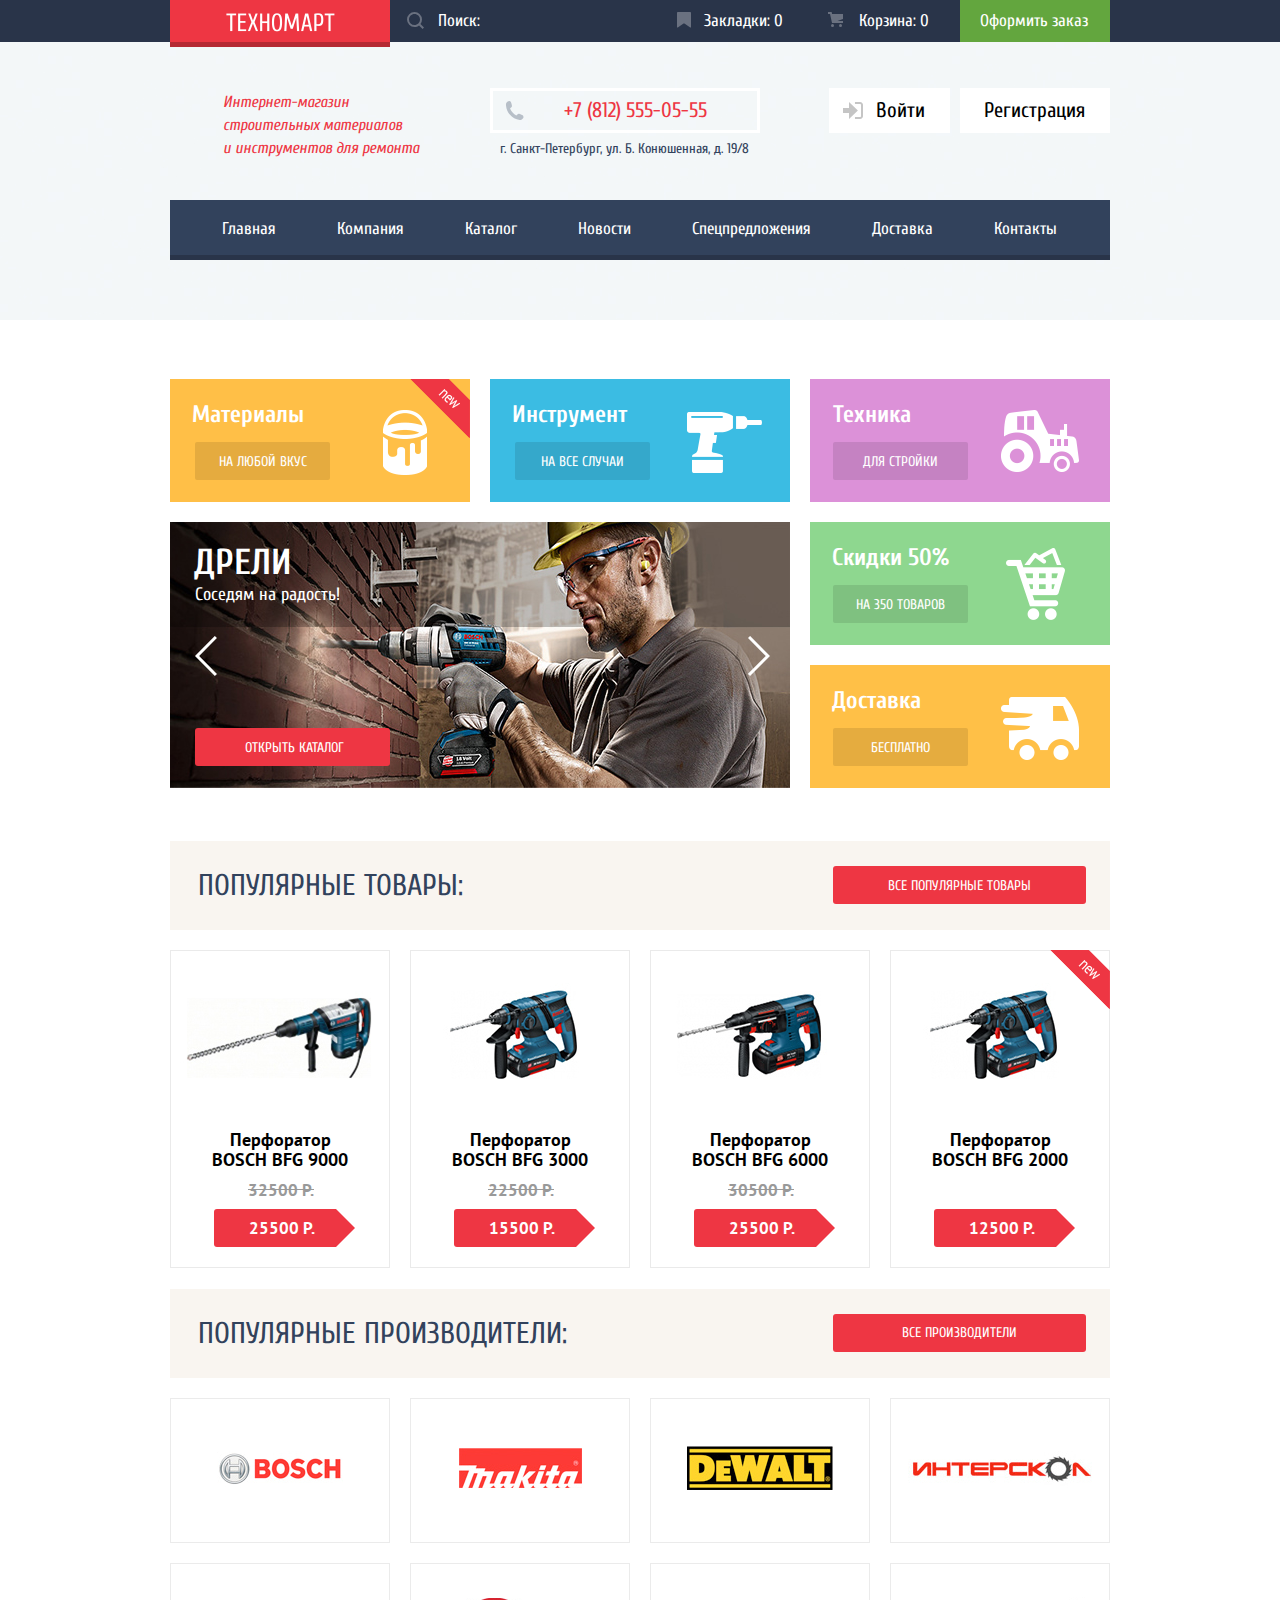
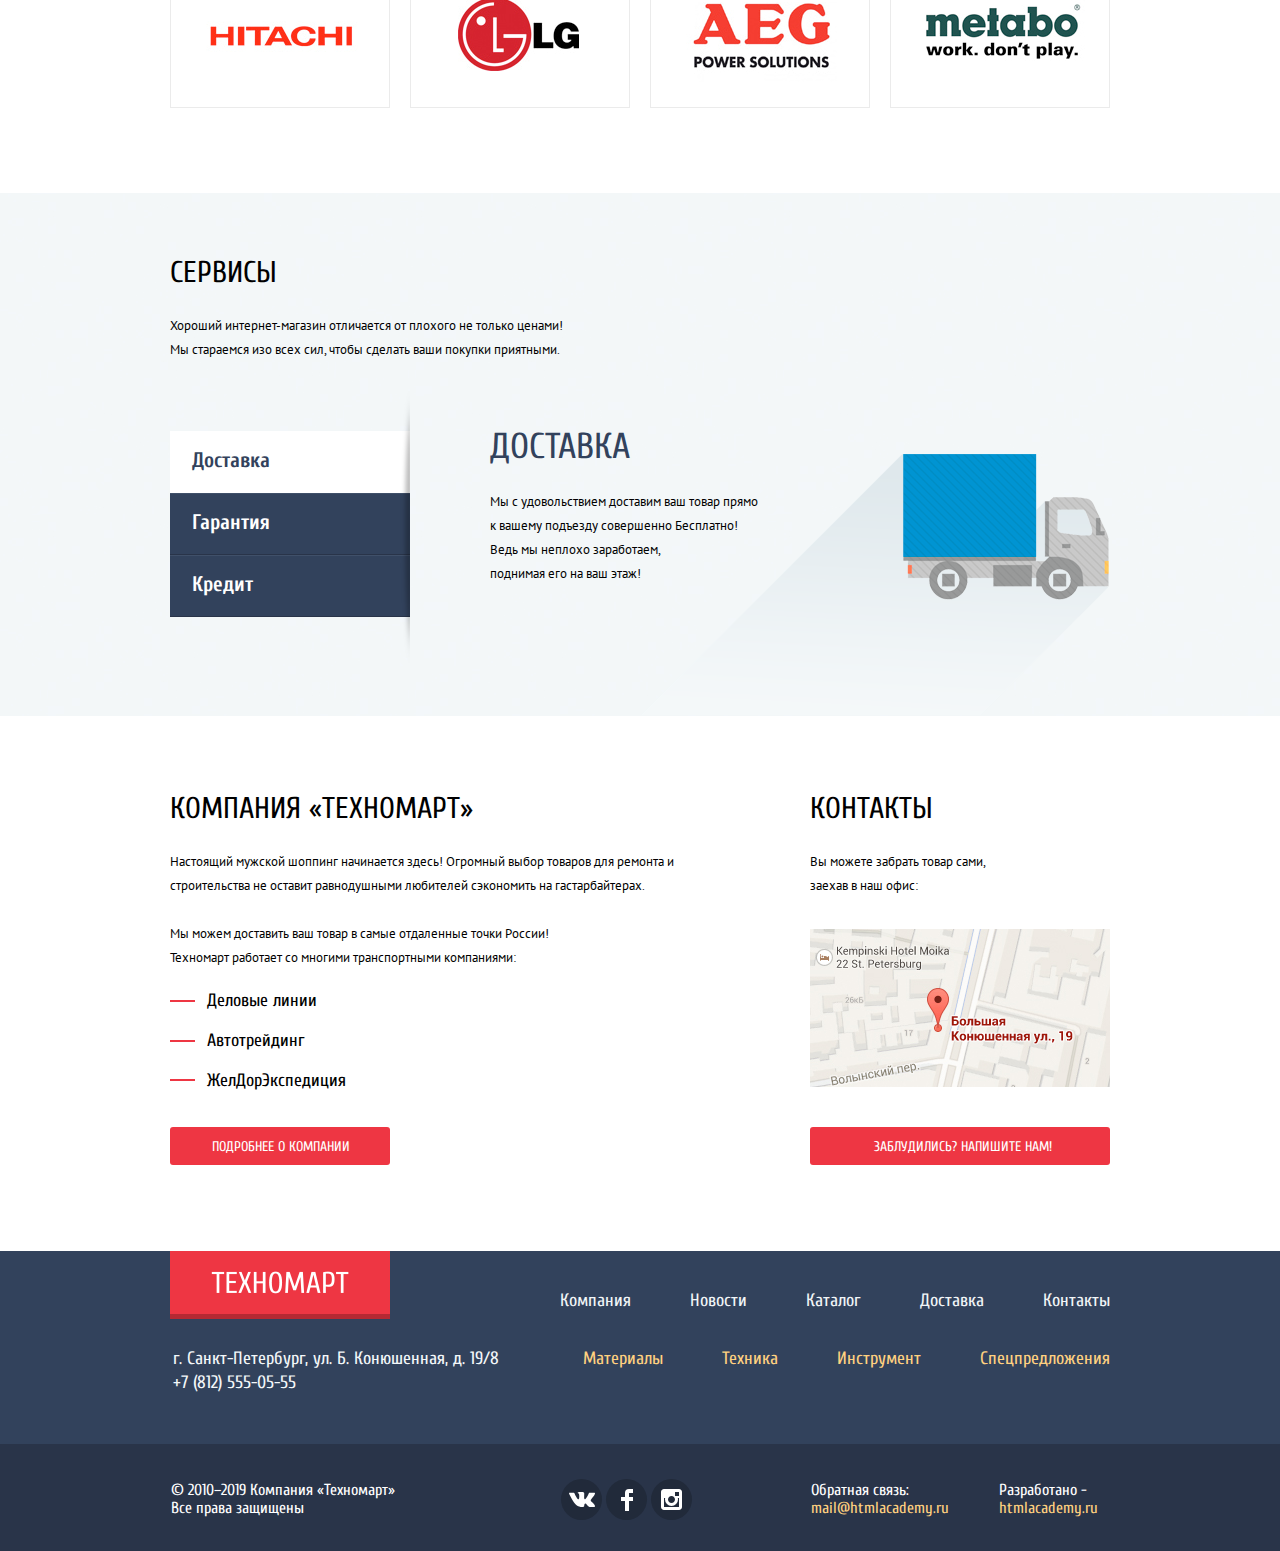
==== commit 46bf3616: "js" ====
--- a/index.html
+++ b/index.html
@@ -329,7 +329,7 @@
             заехав в наш офис:
           </p>
           <a class="little_map" href="#">
-            <img width="300" height="158" src="img/png/map.png"
+            <img width="300" height="158" src="img/jpg/map.jpg"
               alt="Маленькая карта офиса компании по адресу ул. Большая Конюшенная 19/8, Санкт-Петербург">
           </a>
           <a class="button link" href="#">Заблудились? Напишите нам!</a>
@@ -430,8 +430,9 @@
 
   <section class="big_map">
     <h2 class='visually_hidden'>Как до нас добраться</h2>
+    <iframe src="https://www.google.com/maps/embed?pb=!1m18!1m12!1m3!1d124.91278440241034!2d30.322990698705908!3d59.93870381885324!2m3!1f0!2f0!3f0!3m2!1i1024!2i768!4f13.1!3m3!1m2!1s0x4696310fca145cc1%3A0x42b32648d8238007!2z0JHQvtC70YzRiNCw0Y8g0JrQvtC90Y7RiNC10L3QvdCw0Y8g0YPQuy4sIDE5LzgsINCh0LDQvdC60YIt0J_QtdGC0LXRgNCx0YPRgNCzLCAxOTExODY!5e0!3m2!1sru!2sru!4v1582491863701!5m2!1sru!2sru" width="600" height="450" frameborder="0" style="border:0;" allowfullscreen=""></iframe>
     <div class="card_wrapper">
-      <img width="970" height="476" src="img/png/big_map.png"
+      <img width="940" height="446" src="img/jpg/big_map.jpg"
         alt="Большая карта офиса компании по адресу ул. Большая Конюшенная 19/8, Санкт-Петербург">
     </div>
     <button class="close_button" type="button" aria-label="Закрыть"></button>
--- a/css/style.css
+++ b/css/style.css
@@ -2190,7 +2190,6 @@
   left: 50%;
   padding-top: 29px;
   z-index: 40;
-  left: 50%;
   transform: translate(-50%, -50%);
   display: none;
 }
@@ -2217,6 +2216,7 @@
   height: 21px;
   background-color: transparent;
   background-repeat: no-repeat;
+  z-index: 3;
 }
 
 .lost_item label {
@@ -2295,24 +2295,37 @@
 }
 
 .big_map {
-  position: absolute;
-  width: 970px;
-  height: 476px;
+  position: fixed;
+  width: 940px;
+  height: 446px;
   top: 50%;
   left: 50%;
-  transform: translate(-50%, 50%);
+  transform: translate(-50%, -50%);
   z-index: 30;
   display: none;
+  box-shadow: 0 0px 16px 8px rgba(47, 42, 43, 0.5);
 }
 
 .big_map .close_button {
-  top: 24px;
-  right: 24px;
+  top: 9px;
+  right: 9px;
+}
+
+.big_map iframe {
+  width: 940px;
+  height: 446px;
+  position: relative;
+  z-index: 2;
+  border: none;
 }
 
 .card_wrapper {
-  width: 970px;
-  height: 476px;
+  width: 940px;
+  height: 446px;
+  position: absolute;
+  top: 0;
+  left: 0;
+  z-index: 1;
 }
 
 .successfully {
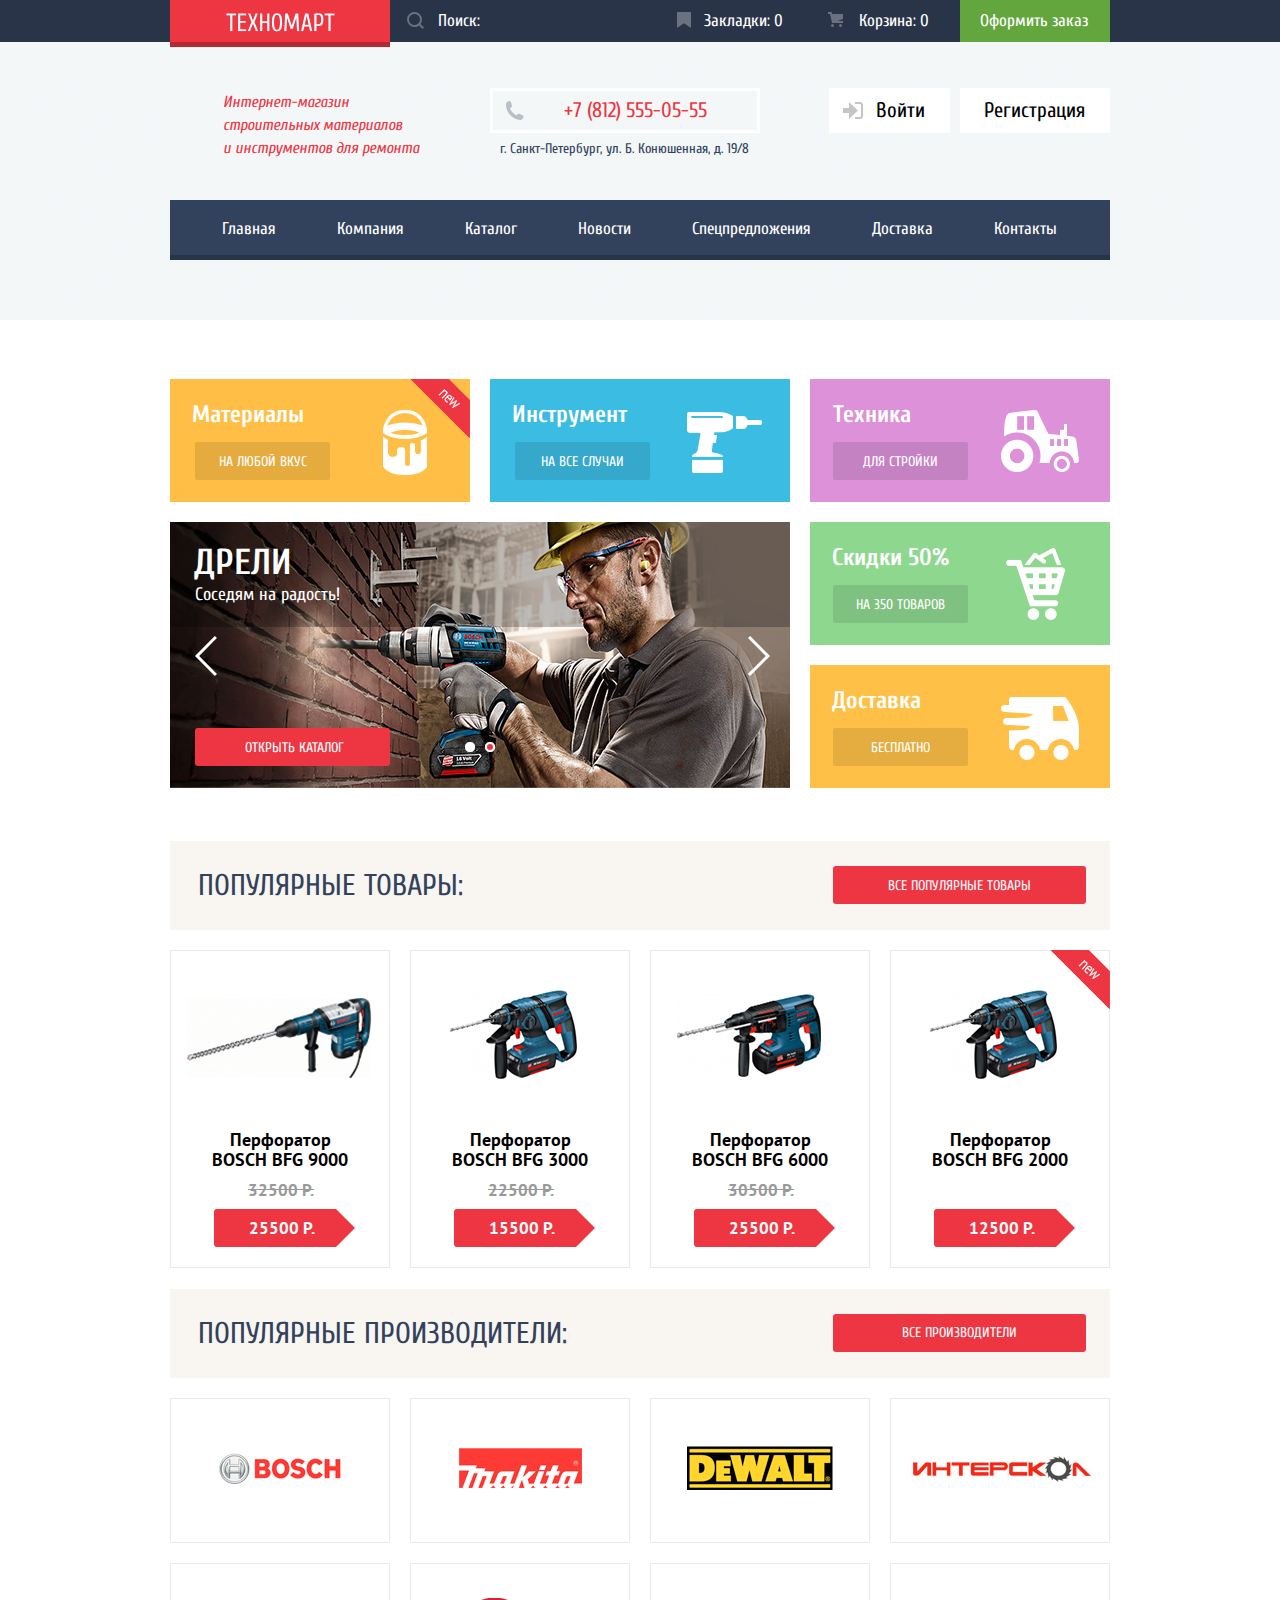
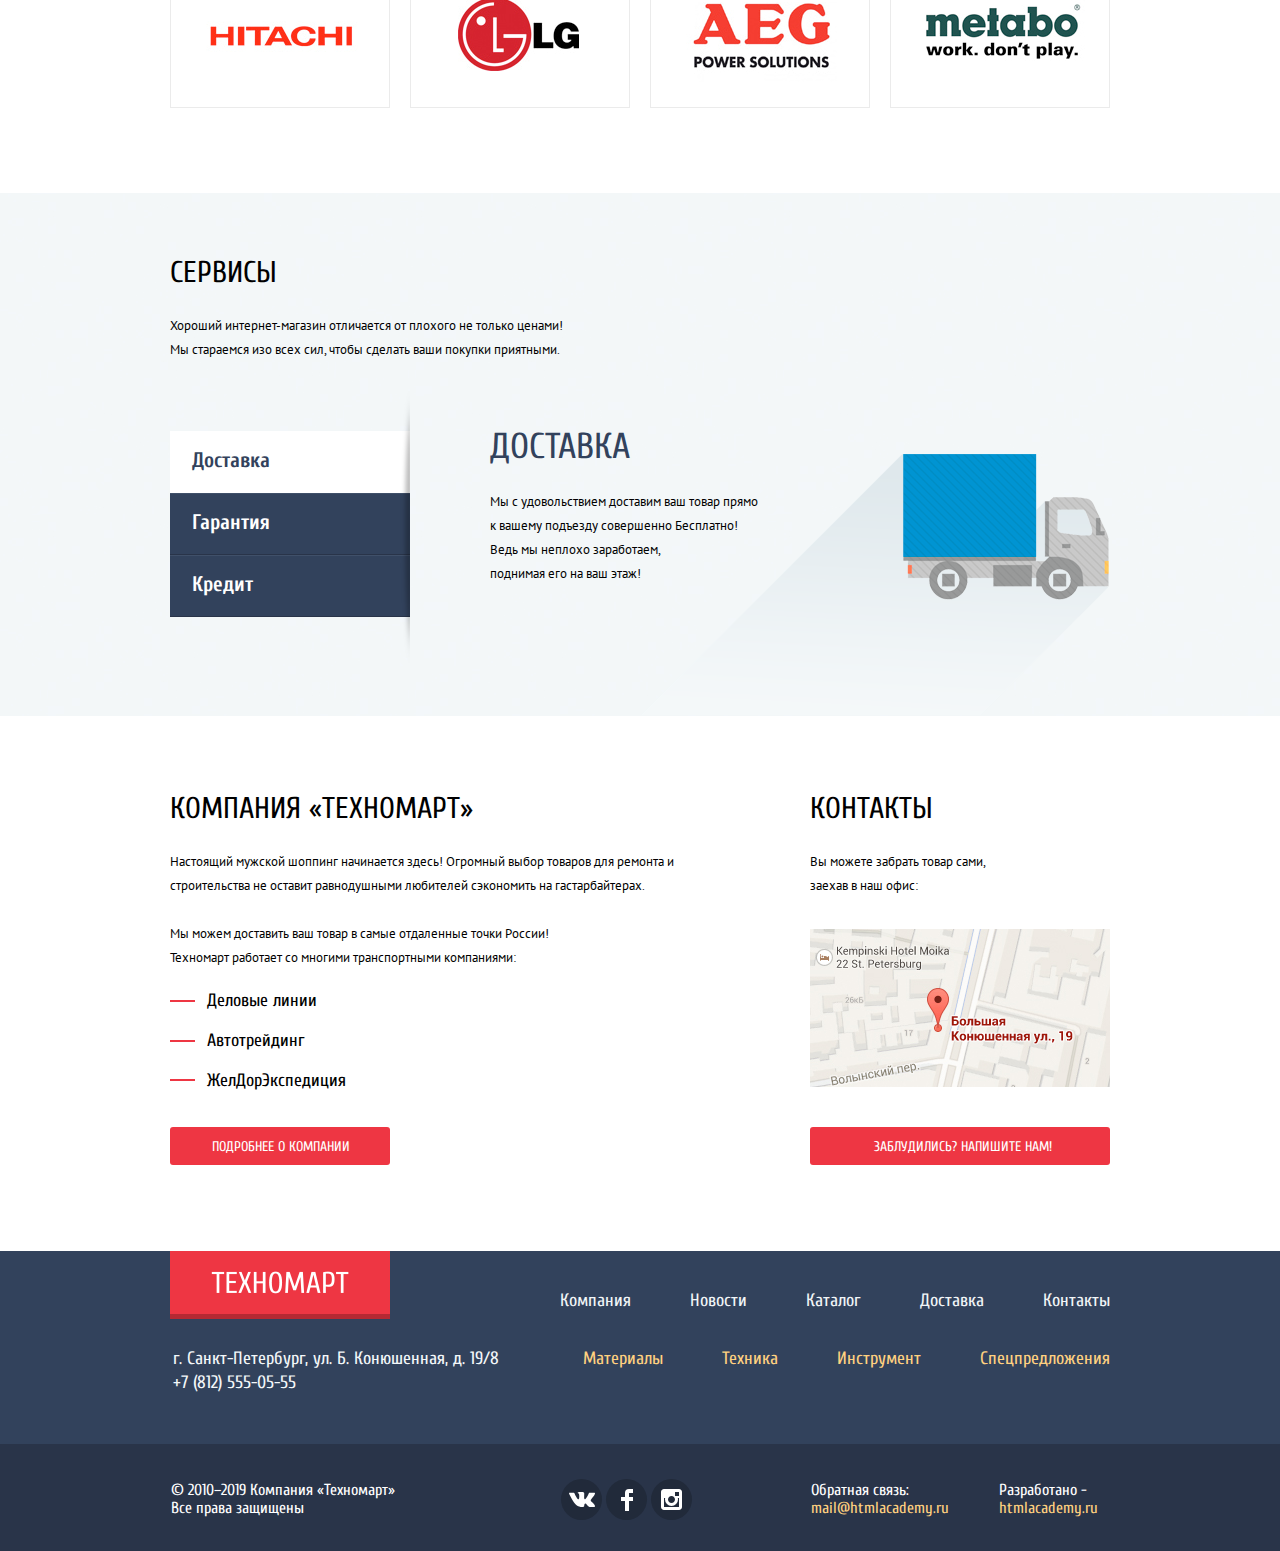
==== commit 7fe7f490: "Базовые критерии" ====
--- a/index.html
+++ b/index.html
@@ -101,6 +101,10 @@
               <p>Настоящие мужские игрушки</p>
               <a class="button" href="catalog.html">Открыть каталог</a>
             </div>
+            <div class="points">
+              <div class="point_item"></div>
+              <div class="point_item point_current"></div>
+            </div>
             <button class="left_button" type="button" aria-label="Слайд влево"></button>
             <button class="right_button" type="button" aria-label="Слайд вправо"></button>
           </div>
@@ -328,7 +332,7 @@
             Вы можете забрать товар сами,
             заехав в наш офис:
           </p>
-          <a class="little_map" href="#">
+          <a class="little_map" target="_blank" href="https://www.google.com/maps/place/%D0%91%D0%BE%D0%BB%D1%8C%D1%88%D0%B0%D1%8F+%D0%9A%D0%BE%D0%BD%D1%8E%D1%88%D0%B5%D0%BD%D0%BD%D0%B0%D1%8F+%D1%83%D0%BB.,+19%2F8,+%D0%A1%D0%B0%D0%BD%D0%BA%D1%82-%D0%9F%D0%B5%D1%82%D0%B5%D1%80%D0%B1%D1%83%D1%80%D0%B3,+191186/@59.938645,30.3233087,17z/data=!4m13!1m7!3m6!1s0x4696310fca145cc1:0x42b32648d8238007!2z0JHQvtC70YzRiNCw0Y8g0JrQvtC90Y7RiNC10L3QvdCw0Y8g0YPQuy4sIDE5LzgsINCh0LDQvdC60YIt0J_QtdGC0LXRgNCx0YPRgNCzLCAxOTExODY!3b1!8m2!3d59.9387165!4d30.3230474!3m4!1s0x4696310fca145cc1:0x42b32648d8238007!8m2!3d59.9387165!4d30.3230474">
             <img width="300" height="158" src="img/jpg/map.jpg"
               alt="Маленькая карта офиса компании по адресу ул. Большая Конюшенная 19/8, Санкт-Петербург">
           </a>
@@ -430,7 +434,7 @@
 
   <section class="big_map">
     <h2 class='visually_hidden'>Как до нас добраться</h2>
-    <iframe src="https://www.google.com/maps/embed?pb=!1m18!1m12!1m3!1d124.91278440241034!2d30.322990698705908!3d59.93870381885324!2m3!1f0!2f0!3f0!3m2!1i1024!2i768!4f13.1!3m3!1m2!1s0x4696310fca145cc1%3A0x42b32648d8238007!2z0JHQvtC70YzRiNCw0Y8g0JrQvtC90Y7RiNC10L3QvdCw0Y8g0YPQuy4sIDE5LzgsINCh0LDQvdC60YIt0J_QtdGC0LXRgNCx0YPRgNCzLCAxOTExODY!5e0!3m2!1sru!2sru!4v1582491863701!5m2!1sru!2sru" width="600" height="450" frameborder="0" style="border:0;" allowfullscreen=""></iframe>
+    <iframe src="https://www.google.com/maps/embed?pb=!1m18!1m12!1m3!1d124.91278440241034!2d30.322990698705908!3d59.93870381885324!2m3!1f0!2f0!3f0!3m2!1i1024!2i768!4f13.1!3m3!1m2!1s0x4696310fca145cc1%3A0x42b32648d8238007!2z0JHQvtC70YzRiNCw0Y8g0JrQvtC90Y7RiNC10L3QvdCw0Y8g0YPQuy4sIDE5LzgsINCh0LDQvdC60YIt0J_QtdGC0LXRgNCx0YPRgNCzLCAxOTExODY!5e0!3m2!1sru!2sru!4v1582491863701!5m2!1sru!2sru" width="600" height="450" style="border:0;" allowfullscreen=""></iframe>
     <div class="card_wrapper">
       <img width="940" height="446" src="img/jpg/big_map.jpg"
         alt="Большая карта офиса компании по адресу ул. Большая Конюшенная 19/8, Санкт-Петербург">
--- a/css/style.css
+++ b/css/style.css
@@ -100,7 +100,8 @@
   padding-top: 9px;
   padding-bottom: 9px;
   min-height: 42px;
-  font: inherit;
+  font-size: 17px;
+  line-height: 18px;
 }
 
 input.search:hover {
@@ -672,6 +673,37 @@
   fill: #ffffff;
 }
 
+.points {
+  display: flex;
+  position: absolute;
+  justify-content: center;
+  flex-wrap: wrap;
+  width: 160px;
+  bottom: 36px;
+  left: 230px;
+}
+
+.points .point_item {
+  width: 10px;
+  height: 10px;
+  background-image: url(../img/png/slider_dots.png);
+  background-repeat: no-repeat;
+  margin: 0 5px;
+  position: relative;
+}
+
+.point_item.point_current::before {
+  content: "";
+  width: 6px;
+  height: 6px;
+  background-color: #ee3643;
+  position: absolute;
+  border-radius: 50%;
+  left: 50%;
+  top: 50%;
+  transform: translate(-50%, -50%);
+}
+
 .left_button {
   left: 25px;
   background-image: url(../img/svg/icon_left.svg);
@@ -1710,6 +1742,7 @@
   padding-bottom: 10px;
   padding-left: 19px;
   padding-right: 19px;
+  font-weight: 400;
 }
 
 .filter_interval input{
@@ -1948,7 +1981,7 @@
   text-transform: uppercase;
   margin: 0;
   padding: 0;
-  line-height: 17px;
+  line-height: 18px;
   font-size: 17px;
   display: block;
 }
@@ -1956,9 +1989,9 @@
 .old_price {
   color: #999999;
   order: 2;
-  margin-top: 12px;
+  margin-top: 11px;
   margin-left: 2px;
-  min-height: 17px;
+  min-height: 18px;
   text-decoration: line-through;
 }
 
@@ -1966,7 +1999,6 @@
   position: absolute;
   top: -1px;
   right: -1px;
-
   width: 60px;
   height: 60px;
   text-indent: -1000px;
@@ -1993,7 +2025,7 @@
   margin-left: 8px;
   border-radius: 3px;
   position: relative;
-  padding-top: 11px;
+  padding-top: 10px;
   padding-bottom: 10px;
   padding-right: 30px;
   padding-left: 35px;
@@ -2040,16 +2072,21 @@
   text-transform: uppercase;
   font-size: 14px;
   line-height: 18px;
+  font-family: "Cuprum", "Arial", sans-serif;
+  padding-right: 5px;
 }
 
 .drop_price .buy {
   background-color: #63a63e;
   color: #ffffff;
   border-bottom: 3px solid #367315;
-  padding-top: 10px;
-  padding-bottom: 7px;
+  padding-top: 11px;
+  padding-bottom: 6px;
   margin-bottom: 8px;
   position: relative;
+  padding-left: 5px;
+  text-align: left;
+  text-indent: 44px;
 }
 
 .buy svg {
@@ -2072,8 +2109,9 @@
   background-color: #ffffff;
   color: #32425c;
   border: 3px solid #63a63e;
-  padding-top: 7px;
-  padding-bottom: 7px;
+  padding-top: 8px;
+  padding-bottom: 6px;
+  padding-left: 13px;
 }
 
 .drop_price .to_bookmarks:hover,
@@ -2130,6 +2168,7 @@
 
 .pagination_list .further {
   width: 140px;
+  text-transform: uppercase;
 }
 
 .pagination_list a:hover:not(.pagination_item_current),
@@ -2237,7 +2276,8 @@
 .inner_help_window input,
 .help_window textarea {
   font: inherit;
-  padding-bottom: 6px;
+  padding-top: 8px;
+  padding-bottom: 8px;
   padding-left: 13px;
   padding-right: 13px;
 }
@@ -2270,6 +2310,9 @@
   border: 2px solid #dee3e4;
   border-radius: 3px;
   font: inherit;
+  font-size: 13px;
+  line-height: 18px;
+  font-family: "PT Sans", "Arial", sans-serif;
 }
 
 .help_window p {
@@ -2283,7 +2326,7 @@
 
 .help_window textarea {
   padding-top: 8px;
-  padding-bottom: 54px;;
+  padding-bottom: 66px;;
   resize: none;
 }
 
@@ -2291,7 +2334,7 @@
   width: 460px;
   margin-left: 80px;
   margin-top: 36px;
-  margin-bottom: 37px;
+  margin-bottom: 36px;
 }
 
 .big_map {
@@ -2316,7 +2359,7 @@
   height: 446px;
   position: relative;
   z-index: 2;
-  border: none;
+  border: 0;
 }
 
 .card_wrapper {
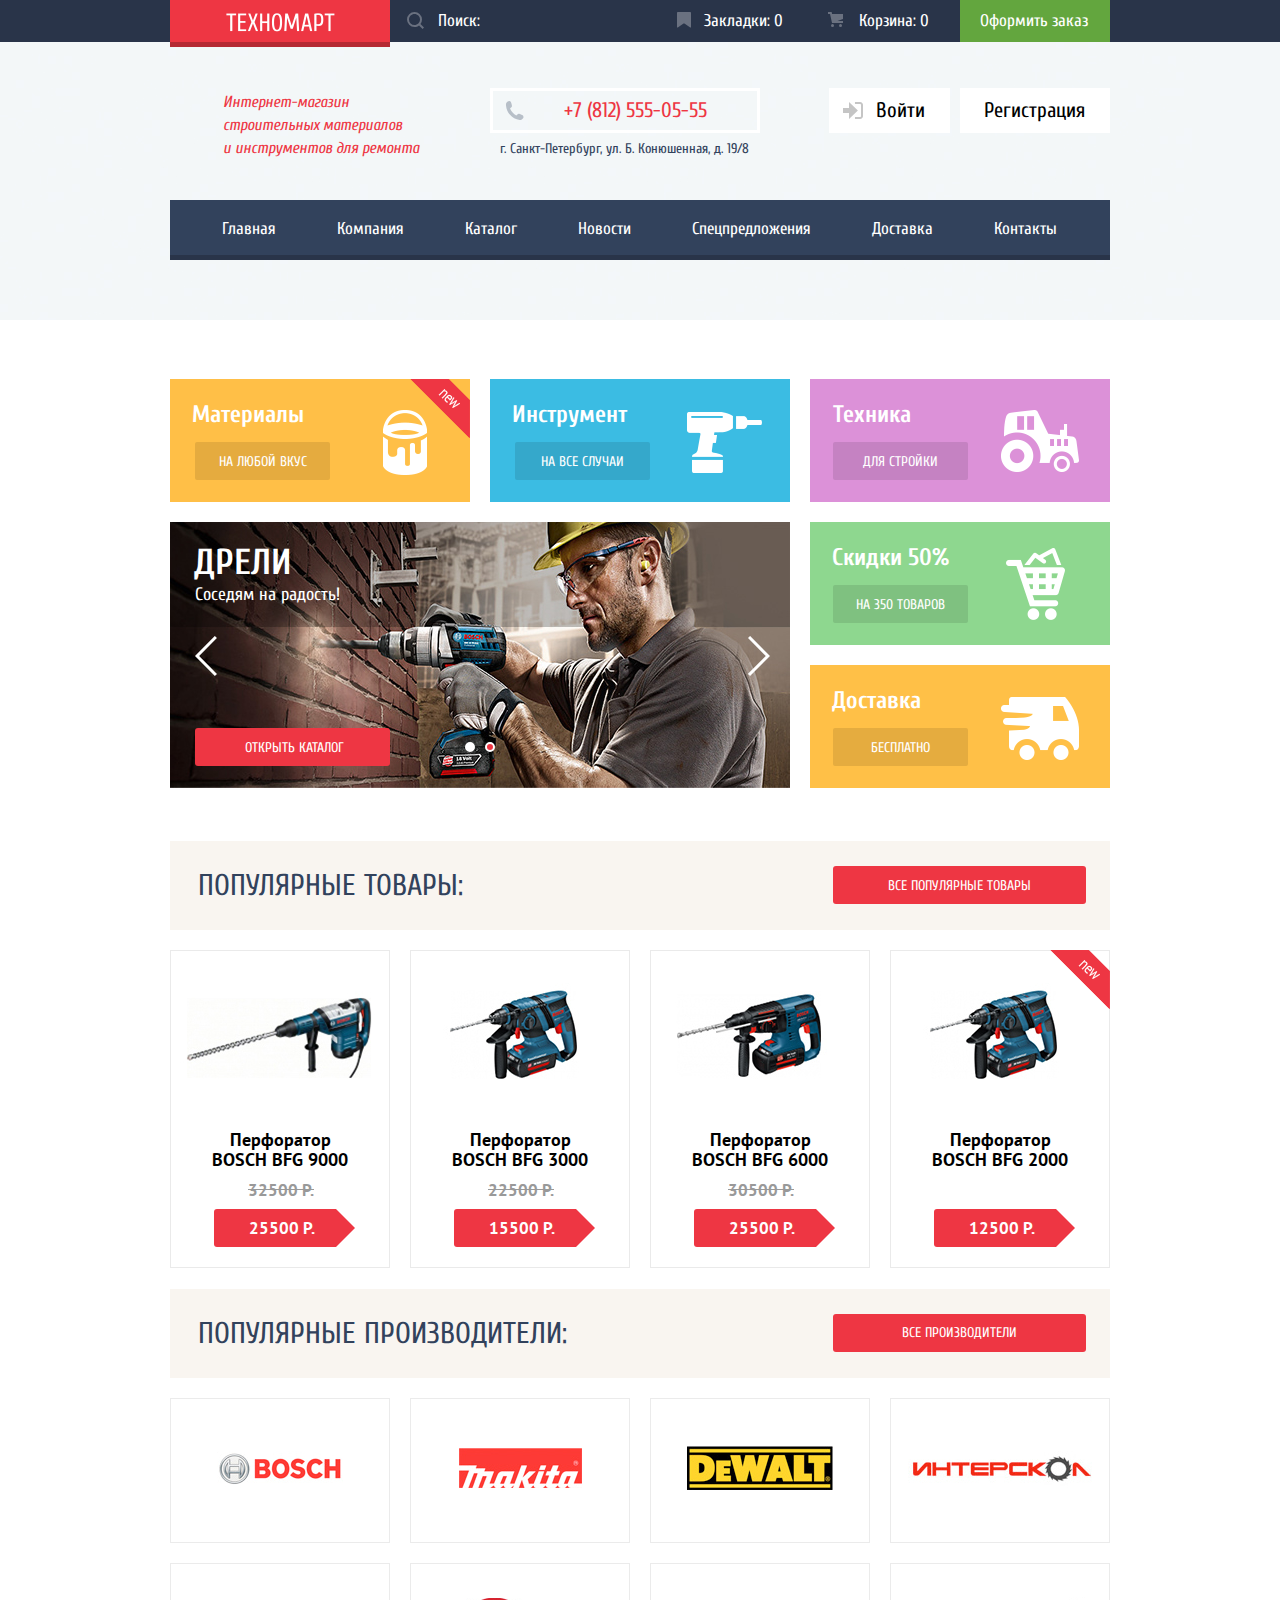
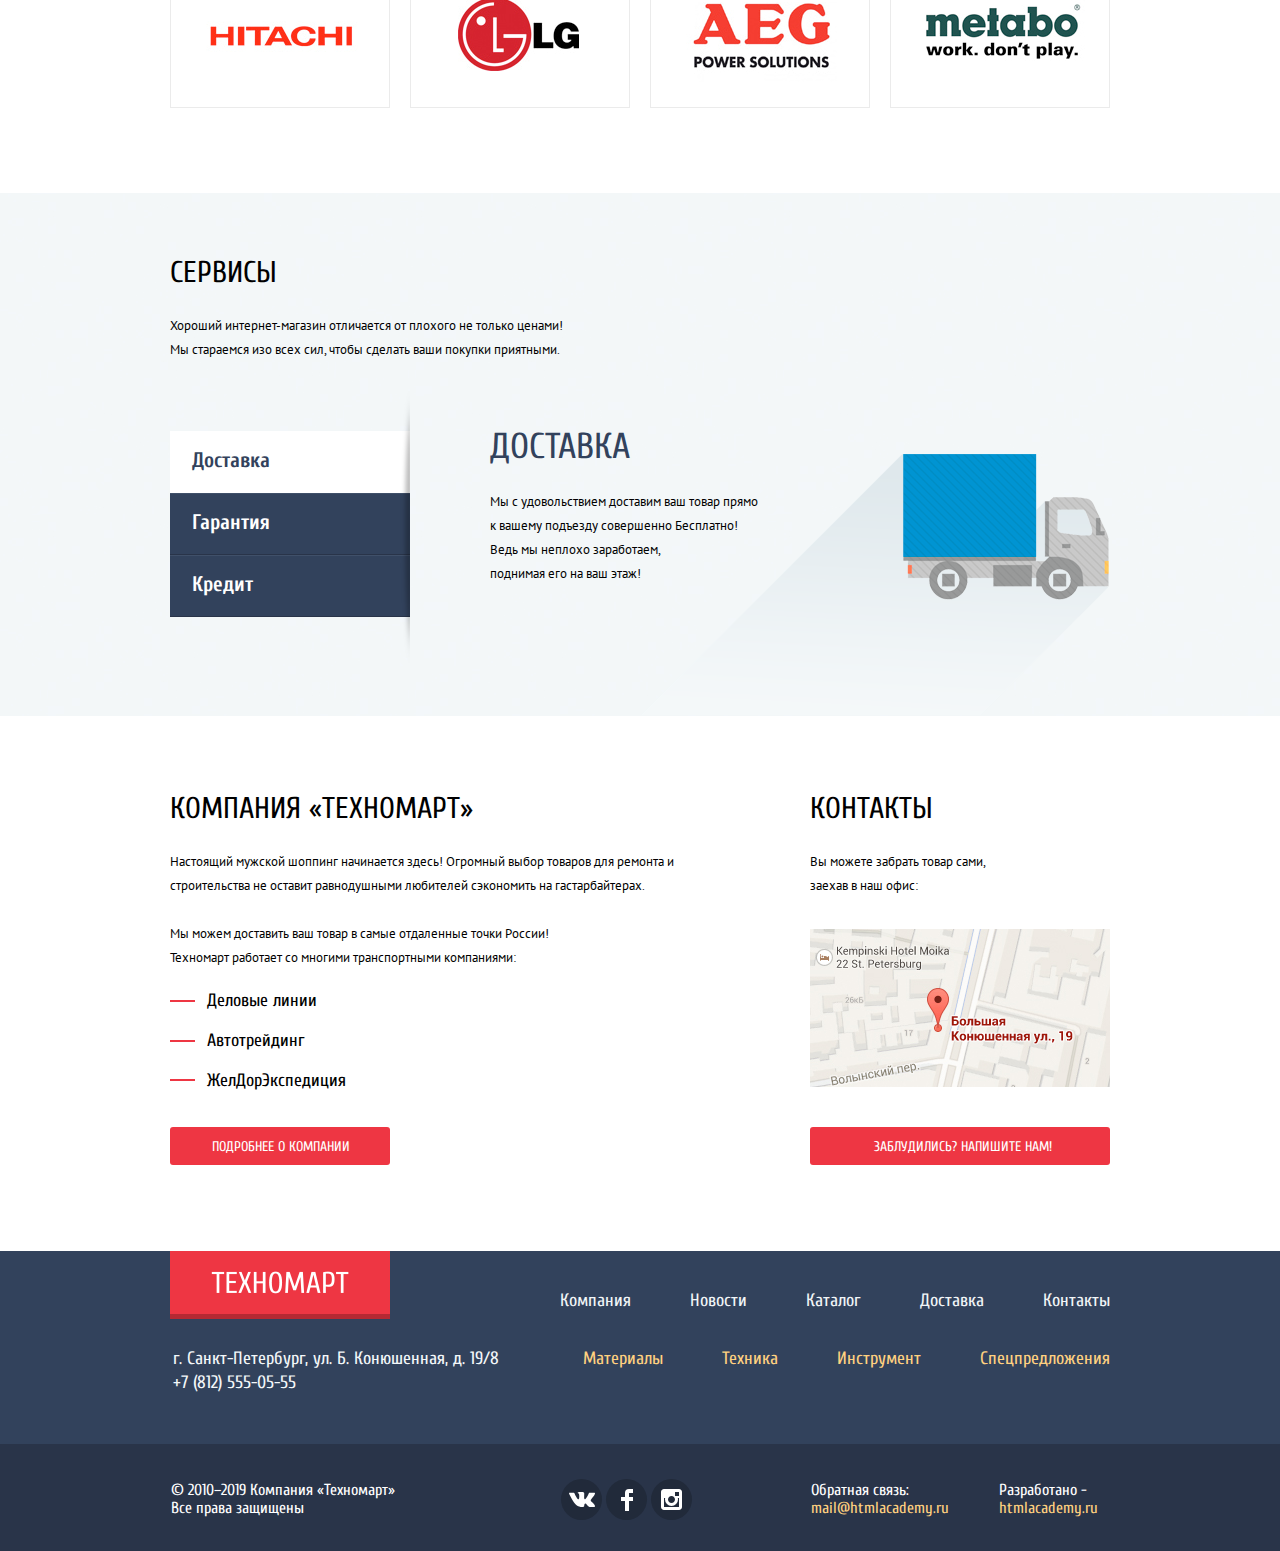
==== commit ccf55c28: "Кнопки" ====
--- a/index.html
+++ b/index.html
@@ -102,8 +102,8 @@
               <a class="button" href="catalog.html">Открыть каталог</a>
             </div>
             <div class="points">
-              <div class="point_item"></div>
-              <div class="point_item point_current"></div>
+              <button type="button" class="point_item"></button>
+              <button type="button" class="point_item point_current"></button>
             </div>
             <button class="left_button" type="button" aria-label="Слайд влево"></button>
             <button class="right_button" type="button" aria-label="Слайд вправо"></button>
--- a/css/style.css
+++ b/css/style.css
@@ -660,7 +660,8 @@
   position: relative;
 }
 
-.promo_slider button {
+.promo_slider .left_button,
+.promo_slider .right_button {
   position: absolute;
   width: 22px;
   height: 40px;
@@ -673,7 +674,31 @@
   fill: #ffffff;
 }
 
-.points {
+.point_item.point_current {
+  background-color: #ee3643;
+}
+
+.left_button {
+  left: 25px;
+  background-image: url(../img/svg/icon_left.svg);
+  background-repeat: no-repeat;
+}
+
+.right_button {
+  right: 20px;
+  background-image: url(../img/svg/icon_right.svg);
+  background-repeat: no-repeat;
+}
+
+.promo .button {
+  position: absolute;
+  bottom: 22px;
+  left: 25px;
+  width: 195px;
+  padding-left: 13px;
+}
+
+.promo_slider .points {
   display: flex;
   position: absolute;
   justify-content: center;
@@ -684,44 +709,18 @@
 }
 
 .points .point_item {
+  margin: 0;
+  padding: 0;
   width: 10px;
   height: 10px;
-  background-image: url(../img/png/slider_dots.png);
-  background-repeat: no-repeat;
+  border-radius: 50%;
+  border: 2px solid #ffffff;
+  background-color: #ffffff;
   margin: 0 5px;
-  position: relative;
-}
-
-.point_item.point_current::before {
-  content: "";
-  width: 6px;
-  height: 6px;
+}
+
+.point_item.point_current {
   background-color: #ee3643;
-  position: absolute;
-  border-radius: 50%;
-  left: 50%;
-  top: 50%;
-  transform: translate(-50%, -50%);
-}
-
-.left_button {
-  left: 25px;
-  background-image: url(../img/svg/icon_left.svg);
-  background-repeat: no-repeat;
-}
-
-.right_button {
-  right: 20px;
-  background-image: url(../img/svg/icon_right.svg);
-  background-repeat: no-repeat;
-}
-
-.promo .button {
-  position: absolute;
-  bottom: 22px;
-  left: 25px;
-  width: 195px;
-  padding-left: 13px;
 }
 
 .drill h3,
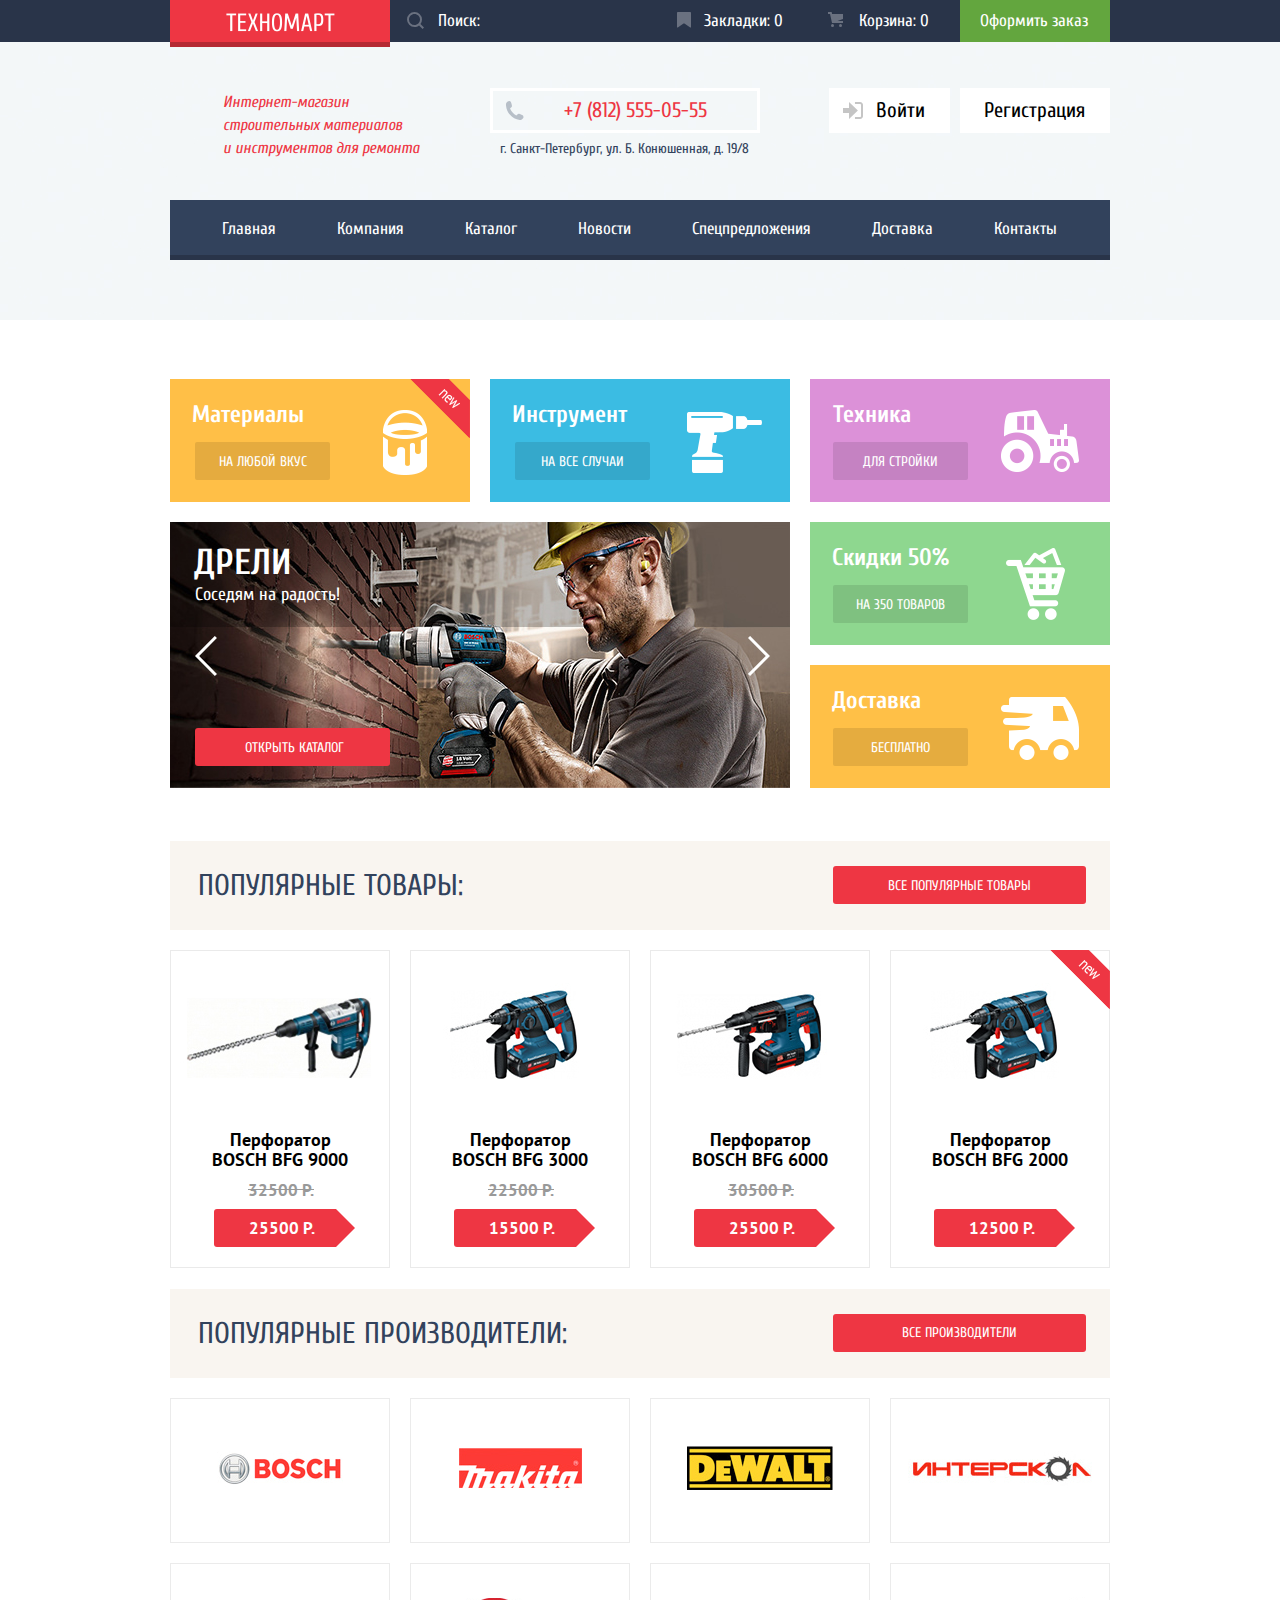
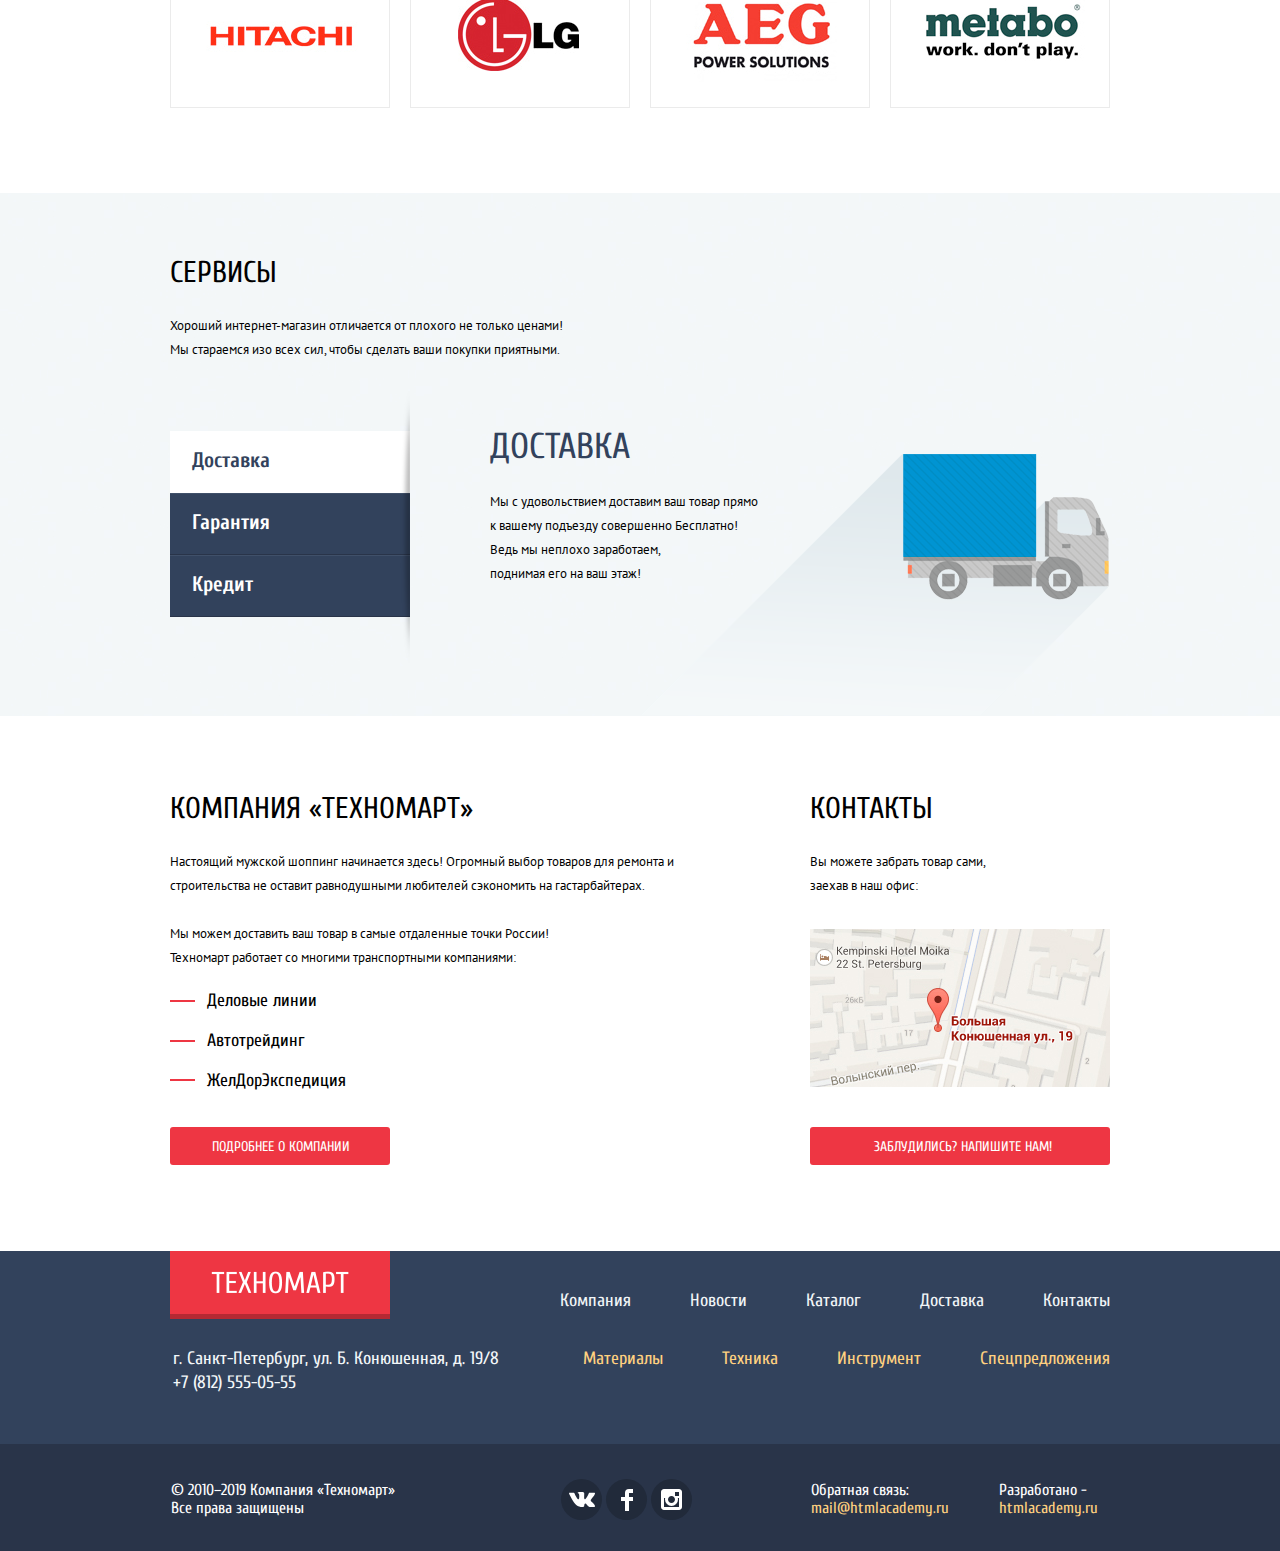
==== commit 47768371: "Revert "Личный проект: добавляем интерактивную карту "" ====
--- a/index.html
+++ b/index.html
@@ -101,10 +101,6 @@
               <p>Настоящие мужские игрушки</p>
               <a class="button" href="catalog.html">Открыть каталог</a>
             </div>
-            <div class="points">
-              <button type="button" class="point_item"></button>
-              <button type="button" class="point_item point_current"></button>
-            </div>
             <button class="left_button" type="button" aria-label="Слайд влево"></button>
             <button class="right_button" type="button" aria-label="Слайд вправо"></button>
           </div>
@@ -332,7 +328,7 @@
             Вы можете забрать товар сами,
             заехав в наш офис:
           </p>
-          <a class="little_map" target="_blank" href="https://www.google.com/maps/place/%D0%91%D0%BE%D0%BB%D1%8C%D1%88%D0%B0%D1%8F+%D0%9A%D0%BE%D0%BD%D1%8E%D1%88%D0%B5%D0%BD%D0%BD%D0%B0%D1%8F+%D1%83%D0%BB.,+19%2F8,+%D0%A1%D0%B0%D0%BD%D0%BA%D1%82-%D0%9F%D0%B5%D1%82%D0%B5%D1%80%D0%B1%D1%83%D1%80%D0%B3,+191186/@59.938645,30.3233087,17z/data=!4m13!1m7!3m6!1s0x4696310fca145cc1:0x42b32648d8238007!2z0JHQvtC70YzRiNCw0Y8g0JrQvtC90Y7RiNC10L3QvdCw0Y8g0YPQuy4sIDE5LzgsINCh0LDQvdC60YIt0J_QtdGC0LXRgNCx0YPRgNCzLCAxOTExODY!3b1!8m2!3d59.9387165!4d30.3230474!3m4!1s0x4696310fca145cc1:0x42b32648d8238007!8m2!3d59.9387165!4d30.3230474">
+          <a class="little_map" href="#">
             <img width="300" height="158" src="img/jpg/map.jpg"
               alt="Маленькая карта офиса компании по адресу ул. Большая Конюшенная 19/8, Санкт-Петербург">
           </a>
@@ -434,7 +430,7 @@
 
   <section class="big_map">
     <h2 class='visually_hidden'>Как до нас добраться</h2>
-    <iframe src="https://www.google.com/maps/embed?pb=!1m18!1m12!1m3!1d124.91278440241034!2d30.322990698705908!3d59.93870381885324!2m3!1f0!2f0!3f0!3m2!1i1024!2i768!4f13.1!3m3!1m2!1s0x4696310fca145cc1%3A0x42b32648d8238007!2z0JHQvtC70YzRiNCw0Y8g0JrQvtC90Y7RiNC10L3QvdCw0Y8g0YPQuy4sIDE5LzgsINCh0LDQvdC60YIt0J_QtdGC0LXRgNCx0YPRgNCzLCAxOTExODY!5e0!3m2!1sru!2sru!4v1582491863701!5m2!1sru!2sru" width="600" height="450" style="border:0;" allowfullscreen=""></iframe>
+    <iframe src="https://www.google.com/maps/embed?pb=!1m18!1m12!1m3!1d124.91278440241034!2d30.322990698705908!3d59.93870381885324!2m3!1f0!2f0!3f0!3m2!1i1024!2i768!4f13.1!3m3!1m2!1s0x4696310fca145cc1%3A0x42b32648d8238007!2z0JHQvtC70YzRiNCw0Y8g0JrQvtC90Y7RiNC10L3QvdCw0Y8g0YPQuy4sIDE5LzgsINCh0LDQvdC60YIt0J_QtdGC0LXRgNCx0YPRgNCzLCAxOTExODY!5e0!3m2!1sru!2sru!4v1582491863701!5m2!1sru!2sru" width="600" height="450" frameborder="0" style="border:0;" allowfullscreen=""></iframe>
     <div class="card_wrapper">
       <img width="940" height="446" src="img/jpg/big_map.jpg"
         alt="Большая карта офиса компании по адресу ул. Большая Конюшенная 19/8, Санкт-Петербург">
--- a/css/style.css
+++ b/css/style.css
@@ -100,8 +100,7 @@
   padding-top: 9px;
   padding-bottom: 9px;
   min-height: 42px;
-  font-size: 17px;
-  line-height: 18px;
+  font: inherit;
 }
 
 input.search:hover {
@@ -660,8 +659,7 @@
   position: relative;
 }
 
-.promo_slider .left_button,
-.promo_slider .right_button {
+.promo_slider button {
   position: absolute;
   width: 22px;
   height: 40px;
@@ -674,10 +672,6 @@
   fill: #ffffff;
 }
 
-.point_item.point_current {
-  background-color: #ee3643;
-}
-
 .left_button {
   left: 25px;
   background-image: url(../img/svg/icon_left.svg);
@@ -696,31 +690,6 @@
   left: 25px;
   width: 195px;
   padding-left: 13px;
-}
-
-.promo_slider .points {
-  display: flex;
-  position: absolute;
-  justify-content: center;
-  flex-wrap: wrap;
-  width: 160px;
-  bottom: 36px;
-  left: 230px;
-}
-
-.points .point_item {
-  margin: 0;
-  padding: 0;
-  width: 10px;
-  height: 10px;
-  border-radius: 50%;
-  border: 2px solid #ffffff;
-  background-color: #ffffff;
-  margin: 0 5px;
-}
-
-.point_item.point_current {
-  background-color: #ee3643;
 }
 
 .drill h3,
@@ -1741,7 +1710,6 @@
   padding-bottom: 10px;
   padding-left: 19px;
   padding-right: 19px;
-  font-weight: 400;
 }
 
 .filter_interval input{
@@ -1980,7 +1948,7 @@
   text-transform: uppercase;
   margin: 0;
   padding: 0;
-  line-height: 18px;
+  line-height: 17px;
   font-size: 17px;
   display: block;
 }
@@ -1988,9 +1956,9 @@
 .old_price {
   color: #999999;
   order: 2;
-  margin-top: 11px;
+  margin-top: 12px;
   margin-left: 2px;
-  min-height: 18px;
+  min-height: 17px;
   text-decoration: line-through;
 }
 
@@ -1998,6 +1966,7 @@
   position: absolute;
   top: -1px;
   right: -1px;
+
   width: 60px;
   height: 60px;
   text-indent: -1000px;
@@ -2024,7 +1993,7 @@
   margin-left: 8px;
   border-radius: 3px;
   position: relative;
-  padding-top: 10px;
+  padding-top: 11px;
   padding-bottom: 10px;
   padding-right: 30px;
   padding-left: 35px;
@@ -2071,21 +2040,16 @@
   text-transform: uppercase;
   font-size: 14px;
   line-height: 18px;
-  font-family: "Cuprum", "Arial", sans-serif;
-  padding-right: 5px;
 }
 
 .drop_price .buy {
   background-color: #63a63e;
   color: #ffffff;
   border-bottom: 3px solid #367315;
-  padding-top: 11px;
-  padding-bottom: 6px;
+  padding-top: 10px;
+  padding-bottom: 7px;
   margin-bottom: 8px;
   position: relative;
-  padding-left: 5px;
-  text-align: left;
-  text-indent: 44px;
 }
 
 .buy svg {
@@ -2108,9 +2072,8 @@
   background-color: #ffffff;
   color: #32425c;
   border: 3px solid #63a63e;
-  padding-top: 8px;
-  padding-bottom: 6px;
-  padding-left: 13px;
+  padding-top: 7px;
+  padding-bottom: 7px;
 }
 
 .drop_price .to_bookmarks:hover,
@@ -2167,7 +2130,6 @@
 
 .pagination_list .further {
   width: 140px;
-  text-transform: uppercase;
 }
 
 .pagination_list a:hover:not(.pagination_item_current),
@@ -2275,8 +2237,7 @@
 .inner_help_window input,
 .help_window textarea {
   font: inherit;
-  padding-top: 8px;
-  padding-bottom: 8px;
+  padding-bottom: 6px;
   padding-left: 13px;
   padding-right: 13px;
 }
@@ -2309,9 +2270,6 @@
   border: 2px solid #dee3e4;
   border-radius: 3px;
   font: inherit;
-  font-size: 13px;
-  line-height: 18px;
-  font-family: "PT Sans", "Arial", sans-serif;
 }
 
 .help_window p {
@@ -2325,7 +2283,7 @@
 
 .help_window textarea {
   padding-top: 8px;
-  padding-bottom: 66px;;
+  padding-bottom: 54px;;
   resize: none;
 }
 
@@ -2333,7 +2291,7 @@
   width: 460px;
   margin-left: 80px;
   margin-top: 36px;
-  margin-bottom: 36px;
+  margin-bottom: 37px;
 }
 
 .big_map {
@@ -2358,7 +2316,7 @@
   height: 446px;
   position: relative;
   z-index: 2;
-  border: 0;
+  border: none;
 }
 
 .card_wrapper {
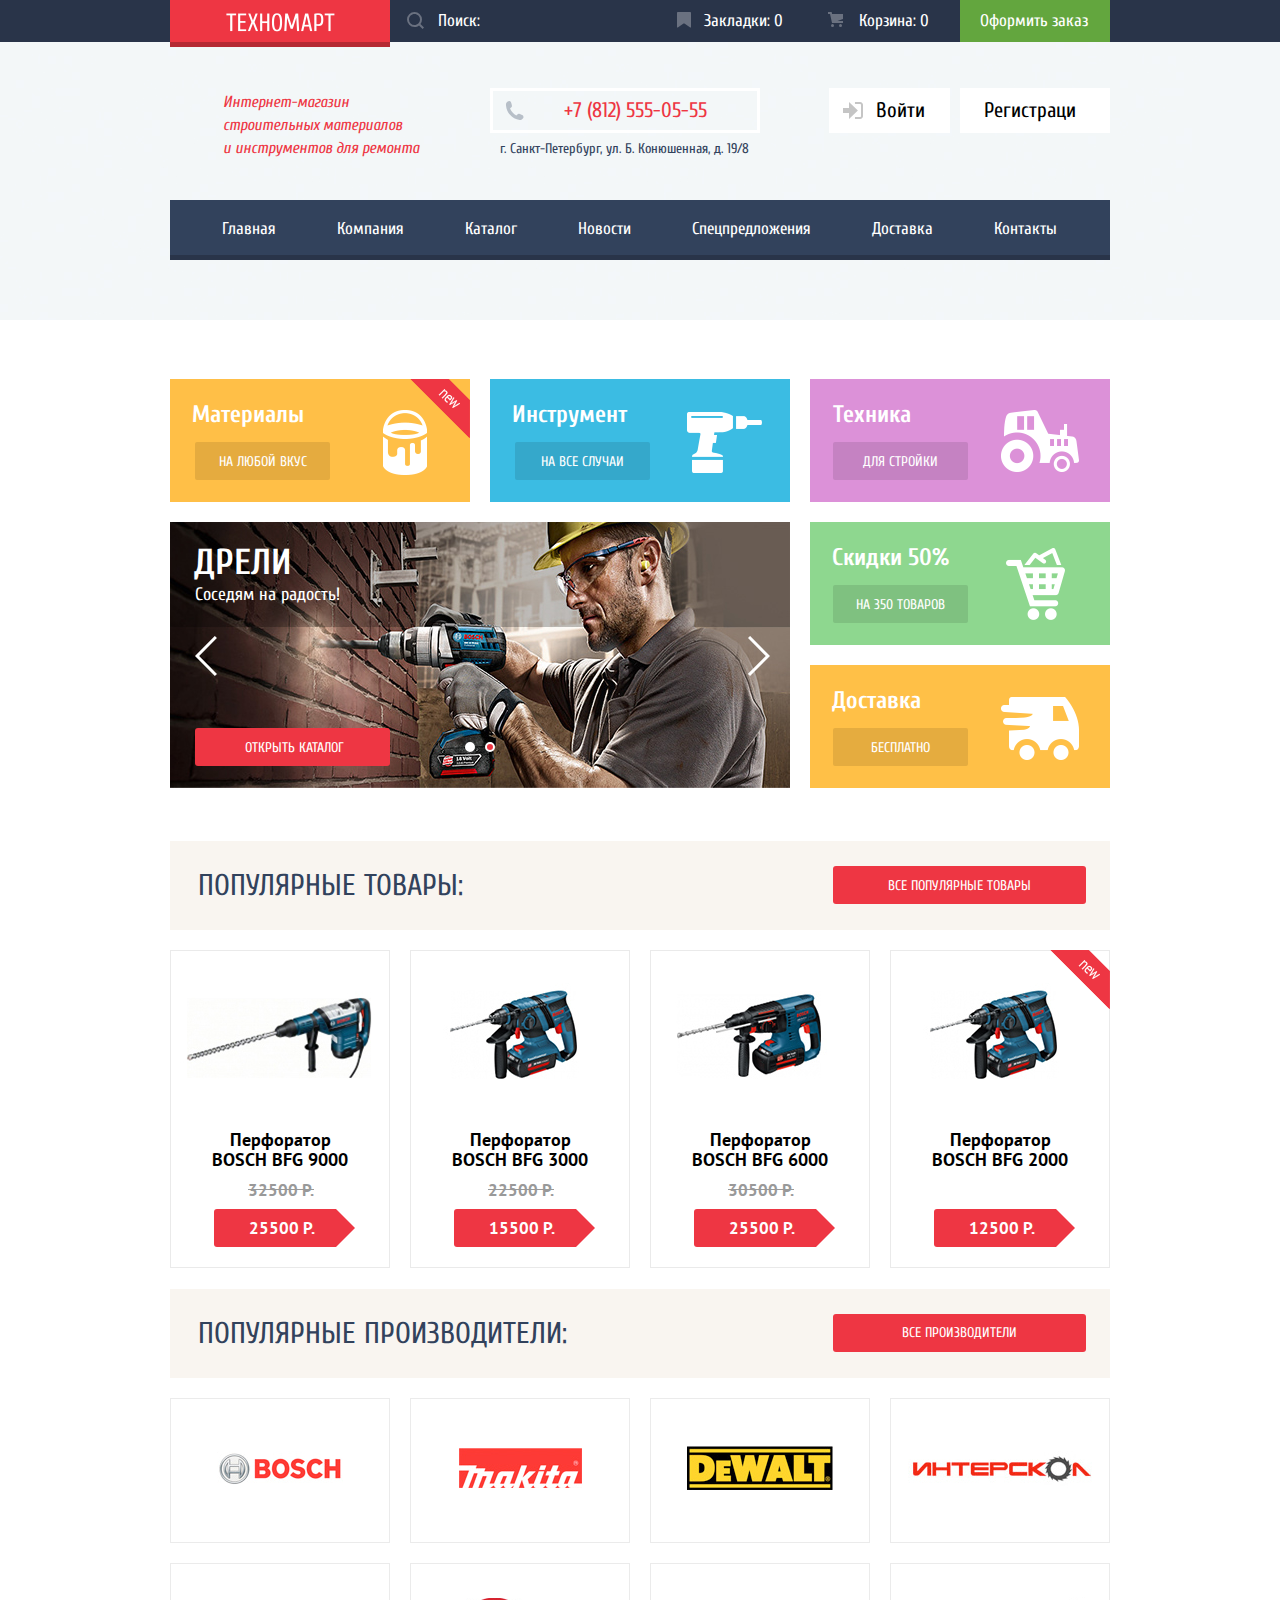
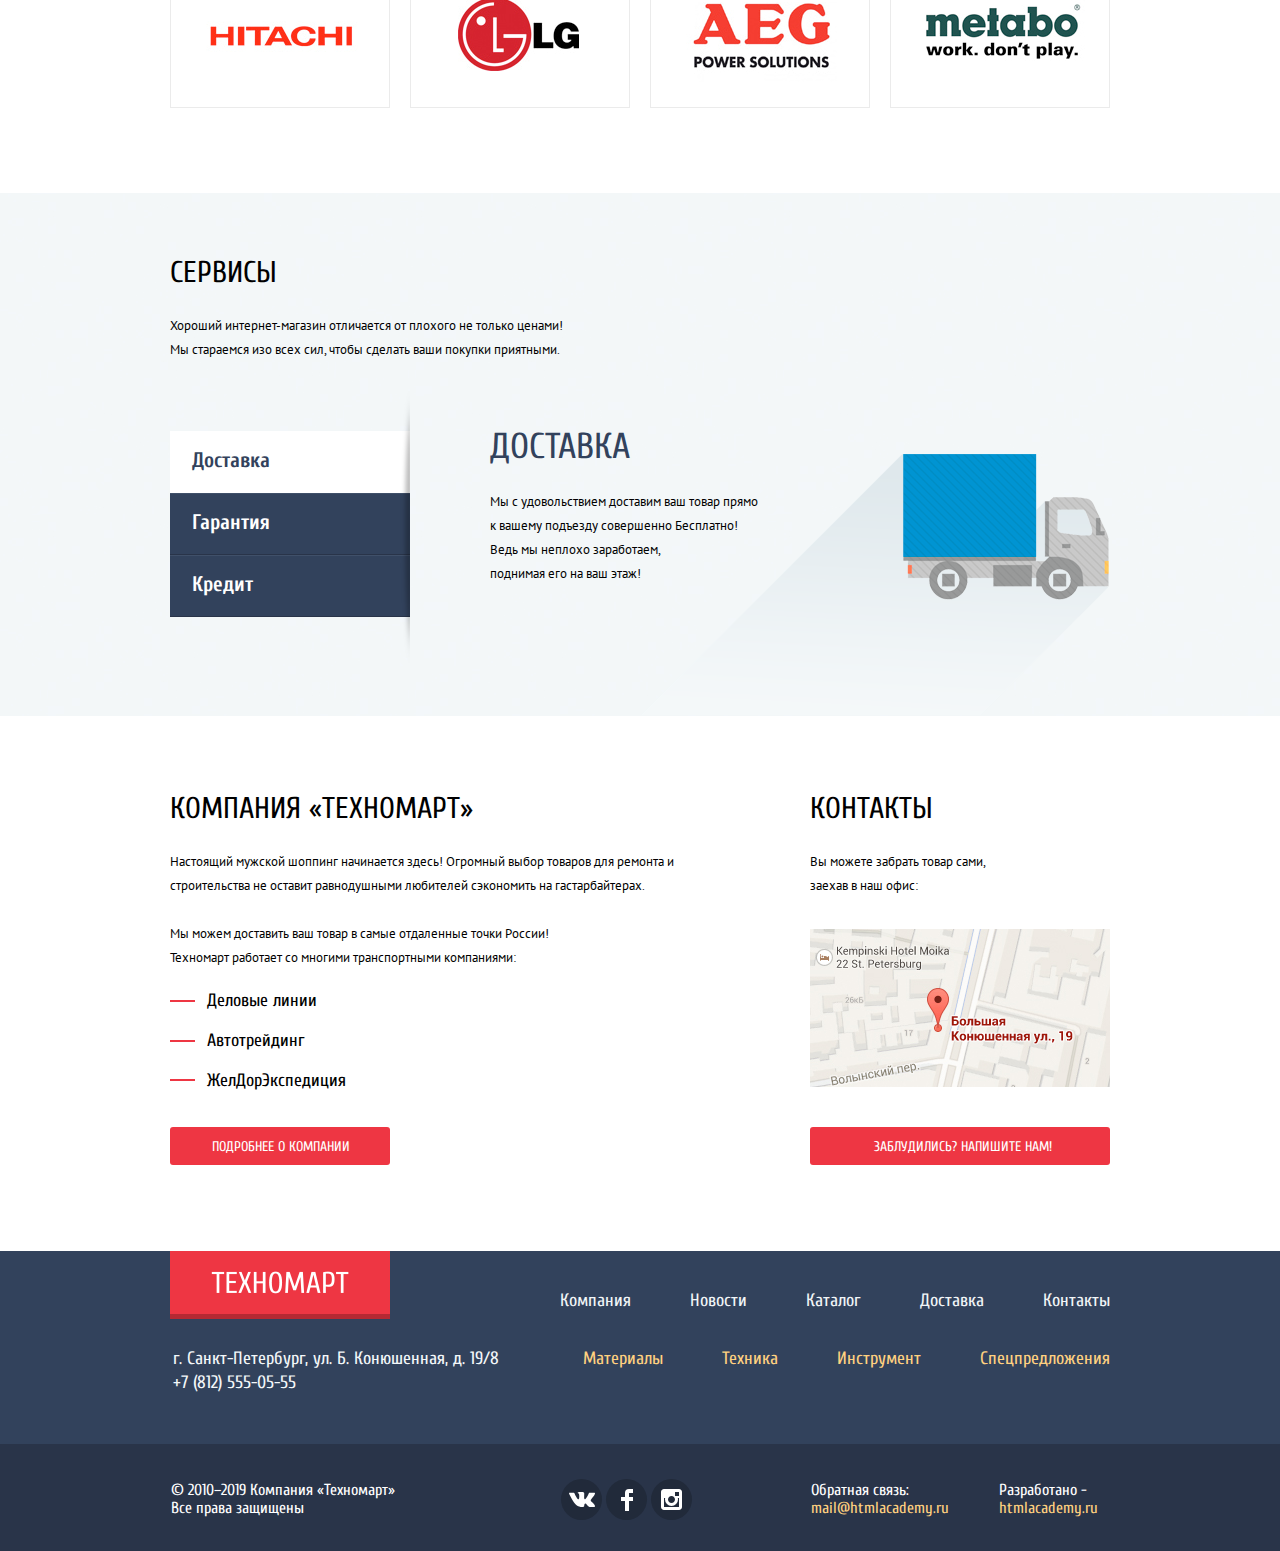
==== commit 36a33ad2: "Дополнительные" ====
--- a/index.html
+++ b/index.html
@@ -8,7 +8,7 @@
     href="https://fonts.googleapis.com/css?family=Cuprum:400,400i,700%7CPT+Sans:400,700&display=swap&subset=cyrillic"
     rel="stylesheet">
   <link rel="stylesheet" href="css/normalize.css">
-  <link rel="stylesheet" href="css/style.css">
+  <link rel="stylesheet" href="css/min_style.css">
 </head>
 
 <body>
@@ -19,7 +19,7 @@
           <img width="109" height="19" src="img/png/logo_header.png" alt="Логотип техномарта">
         </a>
         <form class="form_search" action="https://echo.htmlacademy.ru" method="get">
-          <input class="search" type="search" placeholder="Поиск:">
+          <input class="search" type="search" placeholder="Поиск:" aria-label="Поиск:">
           <svg xmlns="http://www.w3.org/2000/svg" width="17" height="17" viewBox="0 0 17 17"><path fill="#ffffff" d="M17 15.586l-3.542-3.542A7.465 7.465 0 0 0 15 7.5 7.5 7.5 0 1 0 7.5 15c1.71 0 3.282-.579 4.544-1.542L15.586 17 17 15.586zM2 7.5C2 4.467 4.467 2 7.5 2 10.532 2 13 4.467 13 7.5c0 3.032-2.468 5.5-5.5 5.5A5.506 5.506 0 0 1 2 7.5z" /></svg>
         </form>
         <a class="bookmarks" href="#">
@@ -50,7 +50,7 @@
               <svg xmlns="http://www.w3.org/2000/svg" width="20" height="17"><path fill="#32425C" d="M14.875 8.5L6 0v6H0v5h6v6z" /><path fill="#32425C" d="M16.986 15.01h-5.027V17h5.027c2.178 0 3.004-1.81 3.029-3.026V3.028C19.99 1.811 19.164 0 16.986 0h-5.027v1.99h5.027c.839 0 .992.681 1.01 1.057v10.904c-.017.376-.171 1.059-1.01 1.059z" /></svg>
               Войти
             </a>
-            <a class="registration" href="registration.html">Регистрация</a>
+            <a class="registration" href="registration.html">Регистраци</a>
           </div>
         </div>
       </div>
@@ -85,7 +85,7 @@
           </div>
 
           <div class="promo_slider">
-            <div class="drill">
+            <div class="drill slider_item">
               <h3>Дрели</h3>
               <div class="drill_photo">
                 <img width="620" height="266" src="img/jpg/drill_photo_1.jpg" alt="фото работника с дрелью">
@@ -93,7 +93,7 @@
               <p>Соседям на радость!</p>
               <a class="button" href="catalog.html">Открыть каталог</a>
             </div>
-            <div class="hammer_drill">
+            <div class="hammer_drill slider_item inactive">
               <h3>Перфораторы</h3>
               <div class="hammer_drill_photo">
                 <img width="620" height="266" src="img/jpg/drill_photo_2.jpg" alt="фото работника с перфоратором">
@@ -101,6 +101,10 @@
               <p>Настоящие мужские игрушки</p>
               <a class="button" href="catalog.html">Открыть каталог</a>
             </div>
+            <div class="points">
+              <button type="button" class="point_item"></button>
+              <button type="button" class="point_item point_current"></button>
+            </div>
             <button class="left_button" type="button" aria-label="Слайд влево"></button>
             <button class="right_button" type="button" aria-label="Слайд вправо"></button>
           </div>
@@ -141,7 +145,7 @@
                 alt="Фото перфоратора с коротким наконечником. Цвета перфоратора: синий, чёрный. Средней мощности">
             </div>
             <div class="drop_price">
-              <a class="buy" href="#">
+              <a class="buy" href="buy.html">
                 <svg xmlns="http://www.w3.org/2000/svg" width="15" height="15" viewBox="0 0 15 15"><circle fill="#ffffff" cx="4.5" cy="13.5" r="1.5" /><circle fill="#ffffff" cx="12.5" cy="13.5" r="1.5" /><path fill="#ffffff" d="M15 2H4.07l-.422-2H0v2h2.031l1.985 9H15V9H9.441L15 6.951z" /></svg>
                 Купить
               </a>
@@ -165,7 +169,7 @@
                 alt="Фото перфоратора с коротким наконечником. Цвета перфоратора: синий, чёрный. Средней мощности">
             </div>
             <div class="drop_price">
-              <a class="buy" href="#">
+              <a class="buy" href="buy.html">
                 <svg xmlns="http://www.w3.org/2000/svg" width="15" height="15" viewBox="0 0 15 15"><circle fill="#ffffff" cx="4.5" cy="13.5" r="1.5" /><circle fill="#ffffff" cx="12.5" cy="13.5" r="1.5" /><path fill="#ffffff" d="M15 2H4.07l-.422-2H0v2h2.031l1.985 9H15V9H9.441L15 6.951z" /></svg>
                 Купить
               </a>
@@ -189,7 +193,7 @@
                 alt="Фото перфоратора с коротким наконечником. Цвета перфоратора: синий, чёрный. Мощный">
             </div>
             <div class="drop_price">
-              <a class="buy" href="#">
+              <a class="buy" href="buy.html">
                 <svg xmlns="http://www.w3.org/2000/svg" width="15" height="15" viewBox="0 0 15 15"><circle fill="#ffffff" cx="4.5" cy="13.5" r="1.5" /><circle fill="#ffffff" cx="12.5" cy="13.5" r="1.5" /><path fill="#ffffff" d="M15 2H4.07l-.422-2H0v2h2.031l1.985 9H15V9H9.441L15 6.951z" /></svg>
                 Купить
               </a>
@@ -214,7 +218,7 @@
                 alt="Фото перфоратора с коротким наконечником. Цвета перфоратора: синий, чёрный. Низкой мощности">
             </div>
             <div class="drop_price">
-              <a class="buy" href="#">
+              <a class="buy" href="buy.html">
                 <svg xmlns="http://www.w3.org/2000/svg" width="15" height="15" viewBox="0 0 15 15"><circle fill="#ffffff" cx="4.5" cy="13.5" r="1.5" /><circle fill="#ffffff" cx="12.5" cy="13.5" r="1.5" /><path fill="#ffffff" d="M15 2H4.07l-.422-2H0v2h2.031l1.985 9H15V9H9.441L15 6.951z" /></svg>
                 Купить
               </a>
@@ -328,11 +332,11 @@
             Вы можете забрать товар сами,
             заехав в наш офис:
           </p>
-          <a class="little_map" href="#">
+          <a class="little_map" target="_blank" href="https://www.google.com/maps/place/%D0%91%D0%BE%D0%BB%D1%8C%D1%88%D0%B0%D1%8F+%D0%9A%D0%BE%D0%BD%D1%8E%D1%88%D0%B5%D0%BD%D0%BD%D0%B0%D1%8F+%D1%83%D0%BB.,+19%2F8,+%D0%A1%D0%B0%D0%BD%D0%BA%D1%82-%D0%9F%D0%B5%D1%82%D0%B5%D1%80%D0%B1%D1%83%D1%80%D0%B3,+191186/@59.938645,30.3233087,17z/data=!4m13!1m7!3m6!1s0x4696310fca145cc1:0x42b32648d8238007!2z0JHQvtC70YzRiNCw0Y8g0JrQvtC90Y7RiNC10L3QvdCw0Y8g0YPQuy4sIDE5LzgsINCh0LDQvdC60YIt0J_QtdGC0LXRgNCx0YPRgNCzLCAxOTExODY!3b1!8m2!3d59.9387165!4d30.3230474!3m4!1s0x4696310fca145cc1:0x42b32648d8238007!8m2!3d59.9387165!4d30.3230474">
             <img width="300" height="158" src="img/jpg/map.jpg"
               alt="Маленькая карта офиса компании по адресу ул. Большая Конюшенная 19/8, Санкт-Петербург">
           </a>
-          <a class="button link" href="#">Заблудились? Напишите нам!</a>
+          <a class="button link" href="letter.html">Заблудились? Напишите нам!</a>
         </section>
       </div>
     </div>
@@ -409,16 +413,16 @@
         <div class="inner_help_window">
           <p class="lost_item">
             <label for="lost_name">Ваше имя:</label>
-            <input type="text" name="name" id="lost_name" placeholder="Имя Фамилия">
+            <input type="text" name="name" id="lost_name" placeholder="Имя Фамилия" aria-label="Имя Фамилия">
           </p>
           <p class="lost_item">
             <label for="lost_email">Ваш e-mail:</label>
-            <input type="email" name="email" id="lost_email" placeholder="email@example.com">
+            <input type="email" name="email" id="lost_email" placeholder="email@example.com" aria-label="email@example.com">
           </p>
         </div>
         <p class="lost_item letter_text">
           <label for="lost_text">Текст письма:</label>
-          <textarea name="text" id="lost_text" placeholder="В свободной форме"></textarea>
+          <textarea name="text" id="lost_text" placeholder="В свободной форме" aria-label="В свободной форме"></textarea>
         </p>
       </div>
       <div class="lower_help_window">
@@ -430,7 +434,7 @@
 
   <section class="big_map">
     <h2 class='visually_hidden'>Как до нас добраться</h2>
-    <iframe src="https://www.google.com/maps/embed?pb=!1m18!1m12!1m3!1d124.91278440241034!2d30.322990698705908!3d59.93870381885324!2m3!1f0!2f0!3f0!3m2!1i1024!2i768!4f13.1!3m3!1m2!1s0x4696310fca145cc1%3A0x42b32648d8238007!2z0JHQvtC70YzRiNCw0Y8g0JrQvtC90Y7RiNC10L3QvdCw0Y8g0YPQuy4sIDE5LzgsINCh0LDQvdC60YIt0J_QtdGC0LXRgNCx0YPRgNCzLCAxOTExODY!5e0!3m2!1sru!2sru!4v1582491863701!5m2!1sru!2sru" width="600" height="450" frameborder="0" style="border:0;" allowfullscreen=""></iframe>
+    <iframe src="https://www.google.com/maps/embed?pb=!1m18!1m12!1m3!1d124.91278440241034!2d30.322990698705908!3d59.93870381885324!2m3!1f0!2f0!3f0!3m2!1i1024!2i768!4f13.1!3m3!1m2!1s0x4696310fca145cc1%3A0x42b32648d8238007!2z0JHQvtC70YzRiNCw0Y8g0JrQvtC90Y7RiNC10L3QvdCw0Y8g0YPQuy4sIDE5LzgsINCh0LDQvdC60YIt0J_QtdGC0LXRgNCx0YPRgNCzLCAxOTExODY!5e0!3m2!1sru!2sru!4v1582491863701!5m2!1sru!2sru" width="600" height="450" style="border:0;" allowfullscreen=""></iframe>
     <div class="card_wrapper">
       <img width="940" height="446" src="img/jpg/big_map.jpg"
         alt="Большая карта офиса компании по адресу ул. Большая Конюшенная 19/8, Санкт-Петербург">
--- a/css/min_style.css
+++ b/css/min_style.css
@@ -0,0 +1,4 @@
+html{ box-sizing:border-box}*,*::before,*::after{ box-sizing:inherit}body{ margin:0; padding:0; font-family:"Cuprum","Arial",sans-serif; font-size:18px; line-height:24px; font-weight:400; color:#000; min-width:960px}a{ text-decoration:none}img{ max-width:100%}.upper_header{ background-color:#293449; margin-bottom:46px; min-height:42px}.upper_header .container{ display:flex}.upper_header a:not(:first-child){ display:block; color:#fff; font-size:17px; line-height:18px; width:150px; padding-top:12px; padding-bottom:12px}.header_logo{ display:block; background-color:#ee3643; width:220px; text-align:center; padding-top:13px; position:relative}.header_logo::before{ content:""; width:220px; background-color:#b52933; height:5px; position:absolute; top:42px; left:0}.form_search{ position:relative}.form_search svg{ position:absolute; width:17px; height:17px; left:17px; top:12px}input.search+svg path{ fill:#6a7180}input.search:hover+svg path{ fill:#fff}input.search:focus+svg path{ fill:#ee3643}input.search{ background-color:#293449; border:none; color:#fff; width:270px; padding-left:48px; padding-top:9px; padding-bottom:9px; min-height:42px; font-size:17px; line-height:18px}input.search:hover{ background-color:#212a3a}input.search:focus{ background-color:#fff; color:#000}input.search:focus::placeholder{ color:#000}input.search::placeholder{ color:#fff; font-size:17px; line-height:18px}.bookmarks{ padding-left:44px; position:relative; padding-right:10px}.basket{ padding-left:49px; position:relative; padding-right:10px}.basket svg{ width:15px; height:15px; position:absolute; top:12px; left:18px}.full_basket{  background-color:#ee3643}.bookmarks svg{  width:14px;  height:16px;  position:absolute;  top:12px;  left:17px}.bookmarks path,.basket path,.basket circle{  fill:#6a7180}.bookmarks,.basket{  color:#293449}.bookmarks:hover,.basket:hover,.bookmarks:focus,.basket:focus{  background-color:#212a3a}.bookmarks:hover path,.bookmarks:focus path,.basket:hover path,.basket:focus path,.basket:hover circle,.basket:focus circle{  fill:#fff}.bookmarks:active path,.basket:active path,.basket:active circle{  fill:#8b8e94}.full_basket path,.full_basket circle{  fill:#fff;  opacity:30%}.bookmarks:active,.basket:active{  background-color:#161d29}.order{  background-color:#63a63e;  padding-left:20px;  padding-right:10px}.order:hover,.order:focus{  background-color:#5fbb2d}.order:active{  background-color:#518534}.container{  width:960px;  margin:0 auto;  padding:0 10px}.main_header{  background-color:#f3f7f9;  background-image:url("../img/jpg/top_background.jpg");  background-repeat:no-repeat;  margin-bottom:59px;  min-height:320px;  border-bottom:1px solid transparent}.middle_header{  display:flex;  margin-bottom:39px;  justify-content:flex-end}.middle_header_catalog{  margin-bottom:38px}.explanation{  margin:0;  padding:0;  line-height:23px;  font-size:16px;  font-style:italic;  width:197px;  margin-right:70px;  padding-top:3px;  word-wrap:break-word}.catalog_explanation{  margin-right:71px}.location_header{  width:270px}.explanation,.location_header a{  color:#ee3643}.location_header .main_tel{  margin:0;  padding:0;  font-size:21px;  line-height:21px;  border:3px solid #fff;  padding-top:9px;  padding-left:71px;  padding-bottom:9px;  position:relative;  padding-right:10px}.location_header .main_tel::before{  content:"";  background-image:url("../img/svg/icon_phone.svg");  background-repeat:no-repeat;  position:absolute;  top:10px;  left:12px;  width:19px;  height:19px}.location_header p:nth-child(2){  margin:0;  padding:0;  color:#32425c;  font-size:14px;  padding-top:4px;  padding-left:10px}.location_header .catalog_tel{  margin-top:1px}.user_unregistered{  display:flex;  margin-left:69px;  width:281px}.user_unregistered svg{  position:absolute;  top:14px;  left:14px;  width:20px;  height:17px}.user_unregistered path{  fill:#c5c5c5}.entrance:hover path,.entrance:focus path{  fill:#32425c}.entrance:active path{  fill:#c5c5c5}.user_unregistered a{  display:block;  font-size:21px;  line-height:21px;  color:#000;  padding-bottom:12px}.user_unregistered .registration{  margin-left:10px;  padding-left:24px;  padding-top:12px;  padding-right:10px;  width:150px}.user_unregistered .entrance{  padding-top:12px;  padding-left:47px;  padding-right:10px;  position:relative;  width:121px}.user_registered{  margin-left:51px;  position:relative}.user_registered ul{  list-style:none;  margin:0;  padding:0}.user_registered .inner_wrap{  background-color:#fff}.user_registered svg{  position:absolute}.user_registered path{  fill:#c5c5c5}.user{  right:10px;  top:14px}.logout{  top:13px;  left:13px}.exit:hover path,.exit:focus path{  fill:#32425c}.exit:active path{  fill:#c5c5c5}.username{  display:block;  color:#000;  font-size:21px;  line-height:21px;  padding:12px 67px 12px 46px}.username:hover path,.username:focus path{  fill:#32425c}.username:active path{  fill:#c5c5c5}.username:active{  color:rgba(0,0,0,0.3)}.sitelinks{  display:flex}.sitelinks .my_orders{  margin-left:16px;  position:relative}.personal_area{  margin-left:33px}.my_orders,.personal_area{  color:#32425c;  text-decoration:underline;  font-size:16px;  line-height:18px;  display:block;  margin-top:7px}.my_orders:hover,.personal_area:hover,.my_orders:focus,.personal_area:focus{  color:#ee3643}.my_orders:active,.personal_area:active{  color:rgba(50,66,92,0.3)}.my_orders::after{  content:"";  position:absolute;  width:4px;  height:5px;  right:-20px;  top:7px;  background-color:#32425c;  border-radius:50%}.entrance,.registration{  background-color:#fff}.entrance:hover,.registration:hover,.entrance:focus,.registration:focus{  color:#ee3643}.entrance:active,.registration:active{  color:rgba(0,0,0,0.5)}.header_nav ul{  margin:0;  padding:0;  list-style:none;  display:flex;  justify-content:center;  flex-wrap:wrap;  margin-bottom:59px;  border-bottom:5px solid #293449;  background-color:#32425c;  min-height:60px}.header_nav a{  background-color:#32425c;  color:#fff;  font-size:17px;  line-height:17px;  display:block;  padding:20px 31px 18px 30px}.header_nav a:hover,.header_nav a:focus{  background-color:#293449}.header_nav a:active{  background-color:#1d2739;  color:rgba(255,255,255,0.5)}.visually_hidden{  position:absolute;  width:1px;  height:1px;  margin:-1px;  border:0;  padding:0;  clip:rect(0 0 0 0);  overflow:hidden}.promo_card{  width:300px;  margin-bottom:20px;  min-height:123px;  position:relative}.promo_card::after{  content:"";  background-repeat:no-repeat;  position:absolute}.promo_card h3{  font-weight:bold;  color:#fff;  font-size:24px;  line-height:30px;  margin:0;  padding:0;  padding-left:22px;  padding-top:21px}.promo_card a{  display:block;  color:#fff;  font-size:14px;  line-height:18px;  text-transform:uppercase;  background-color:rgba(0,0,0,0.1);  width:135px;  margin-top:12px;  margin-left:25px;  padding-top:11px;  padding-bottom:9px;  border-radius:2px;  text-align:center;  padding-left:10px;  padding-right:10px}.promo_card a:hover,.promo_card a:focus{  background-color:rgba(0,0,0,0.2)}.promo_card a:active{  background-color:rgba(0,0,0,0.3)}.materials{  background-color:#ffbf47}.materials::after{  width:44px;  height:65px;  top:31px;  right:43px;  background-image:url("../img/png/icon_1.png");  background-repeat:no-repeat}.tool{  background-color:#3bbce3}.tool::after{  background-image:url("../img/png/icon_2.png");  background-repeat:no-repeat;  width:75px;  height:61px;  top:33px;  right:28px}.equipment{  background-color:#dc91d8}.equipment h3{  margin-left:1px}.equipment::after{  background-image:url("../img/png/icon_3.png");  background-repeat:no-repeat;  height:62px;  width:78px;  right:31px;  top:31px}.drill_photo,.hammer_drill{  background-color:#685c53;  width:620px;  height:266px}.hammer_drill_photo{  width:620px}.inactive{  display:none}.inner_left_promo{  display:flex;  flex-wrap:wrap;  width:620px;  justify-content:space-between}.inner_right_promo{  display:flex;  flex-wrap:wrap;  flex-direction:column;  width:300px;  margin-left:auto}.inner_right_promo a{  margin-left:23px}.promo{  display:flex}.promo_slider{  margin-right:20px;  margin-bottom:35px;  position:relative}.promo_slider .left_button,.promo_slider .right_button{  position:absolute;  width:22px;  height:40px;  border:none;  background-color:transparent;  top:114px}.promo_slider path{  fill:#fff}.point_item.point_current{  background-color:#ee3643}.left_button{  left:25px;  background-image:url("../img/svg/icon_left.svg");  background-repeat:no-repeat}.right_button{  right:20px;  background-image:url("../img/svg/icon_right.svg");  background-repeat:no-repeat}.promo .button{  position:absolute;  bottom:22px;  left:25px;  width:195px;  padding-left:13px}.promo_slider .points{  display:flex;  position:absolute;  justify-content:center;  flex-wrap:wrap;  width:160px;  bottom:36px;  left:230px}.points .point_item{  margin:0;  padding:0;  width:10px;  height:10px;  border-radius:50%;  border:2px solid #fff;  background-color:#fff;  margin:0 5px}.point_item.point_current{  background-color:#ee3643}.drill h3,.hammer_drill h3{  margin:0;  padding:0;  font-weight:bold;  color:#fff;  text-transform:uppercase;  position:absolute;  font-size:36px;  line-height:36px;  padding-top:23px;  padding-left:24px}.drill p,.hammer_drill p{  font-size:18px;  color:#fff;  position:absolute;  top:43px;  left:25px}.discounts{  background-color:#8ed78f}.discounts::after{  background-image:url("../img/png/icon_4.png");  background-repeat:no-repeat;  width:59px;  height:72px;  right:45px;  top:26px}.delivery{  background-color:#ffc047}.delivery::after{  background-image:url("../img/png/icon_5.png");  background-repeat:no-repeat;  height:63px;  width:78px;  right:31px;  top:32px}.top_frame{  background-color:#f9f5f0;  margin-bottom:20px;  display:flex;  justify-content:space-between;  margin-top:18px}
+.top_frame .button{  width:253px;  margin-right:24px;  margin-top:25px}.top_frame h2{  margin:0;  padding:0;  color:#32425c;  text-transform:uppercase;  font-size:30px;  line-height:30px;  padding-top:30px;  padding-bottom:29px;  padding-left:28px;  font-weight:400;  padding-right:20px}.popular_goods ul{  list-style:none;  margin:0;  padding:0;  display:flex;  flex-wrap:wrap}.popular_goods .inner_photo,.hammer_drill_list .inner_photo{  width:218px;  height:170px;  background-color:#fffefe}.hammer_drill_item{  display:flex;  flex-direction:column;  align-items:center;  border:1px solid #eaeaea;  position:relative}.popular_manufacturers{  margin-bottom:65px}.popular_manufacturers .top_frame{  margin-top:1px}.popular_manufacturers .button{  padding-top:10px;  padding-bottom:10px}.popular_manufacturers ul{  list-style:none;  margin:0;  padding:0;  display:flex;  flex-wrap:wrap}.popular_manufacturers li{  margin-right:20px;  margin-bottom:20px}.logotype a{  display:flex;  justify-content:center;  align-items:center;  height:145px;  width:220px;  border:1px solid #ebebeb}.logotype a:hover{  box-shadow:0 10px 25px 0px rgba(41,52,73,0.5)}.logotype a:active{  box-shadow:0 4px 10px 0px rgba(41,52,73,0.5);  opacity:0.3}.bosch{  padding-bottom:3px}.makita,.dewalt{  padding-bottom:5px}.interskol{  padding-bottom:15px;  padding-right:1px}.hitachi{  padding-top:1px;  padding-left:5px}.lg{  padding-right:3px;  padding-bottom:2px}.aeg{  padding-left:2px;  padding-bottom:3px}.metabo{  padding-left:5px;  padding-bottom:8px}.popular_manufacturers li:nth-child(4n){  margin-right:0}.services_wrapper{  background-color:#f3f7f9;  background-image:url("../img/jpg/top_background.jpg");  border-top:1px solid transparent;  border-bottom:1px solid transparent}.services h2{  margin:0;  padding:0;  font-size:30px;  line-height:30px;  text-transform:uppercase;  margin-top:64px;  margin-bottom:26px;  font-weight:400;  word-wrap:break-word}.services p{  font-size:13px;  font-family:"PT Sans","Arial",sans-serif;  width:400px;  margin-bottom:69px}.service_slider_list{  list-style:none;  margin:0;  padding:0}.service_slider_list button{  margin:0;  padding:0;  font-weight:bold;  font-size:21px;  line-height:30px;  color:#fff;  border:none;  background-color:#32425c;  width:240px;  padding-top:13px;  padding-bottom:17px;  padding-left:22px;  word-wrap:break-word;  text-align:left;  padding-right:22px}.service_slider_list{  position:relative}.service_slider_list::after{  position:absolute;  content:"";  background-image:url("../img/png/transparent_strip.png");  background-repeat:no-repeat;  top:-40px;  right:0;  width:10px;  height:272px}.service_slider_list button:not(.current_services){  border-top:1px solid #405069;  border-bottom:1px solid #293449}.service_slider_list button:hover:not(.current_services){  background-color:#293449}.service_slider_list .current_services{  border-top:1px solid #fff;  border-bottom:1px solid #fff;  background-color:#fff;  color:#32425c}.services_slider_title{  color:#32425c;  font-size:36px;  text-transform:uppercase;  margin:0;  padding:0;  margin-bottom:25px;  font-weight:400;  margin-top:-2px}.delivery_section{  width:277px}.delivery_section h3{  line-height:36px}.delivery_section::after{  content:"";  width:468px;  height:261px;  background-image:url("../img/png/photo_service_1.png");  position:absolute;  right:-342px;  top:23px}.delivery_section,.warranty,.credit{  position:relative;  word-wrap:break-word}.warranty{  margin-top:5px;  width:375px}.warranty h3{  margin-bottom:32px}.warranty::after{  content:"";  position:absolute;  width:389px;  height:283px;  background-image:url("../img/png/photo_service_2.png");  top:-4px;  right:-253px}.credit{  margin-top:6px}.credit h3{  margin-bottom:31px}.credit a{ margin-top:26px; width:195px}.credit::after{  content:"";  position:absolute;  width:465px;  height:285px;  background-image:url("../img/png/photo_service_3.png");  top:-7px;  right:-352px}.service_slider{  display:flex;  margin-bottom:98px}.service_slider_left{  margin-right:80px}.service_slider p{  font-size:13px;  font-family:"PT Sans","Arial",sans-serif;  margin:0;  padding:0}.warranty,.credit{  display:none}.credit a{  background-color:#ff5357}.index_columns{  margin-top:78px;  margin-bottom:86px}.index_columns h2{  margin:0;  padding:0;  font-size:30px;  line-height:30px;  text-transform:uppercase;  color:#000;  font-weight:400;  margin-bottom:26px}.index_columns p{  font-size:13px;  font-family:"PT Sans","Arial",sans-serif;  margin:0;  padding:0;  word-wrap:break-word}.index_columns .container{  display:flex;  justify-content:space-between}.virtues{  width:522px}.virtues p:nth-of-type(1){  margin-bottom:24px}.virtues p:nth-of-type(2){  width:390px}.virtues .button{  margin-top:36px;  width:220px;  padding-left:12px}.contacts{  width:300px}.contacts p{  width:180px;  margin-bottom:31px}.contacts .little_map{  width:300px;  height:158px;  display:block;  background-color:#f5eeee;  margin-bottom:40px}.contacts .button{  padding-left:16px}.virtues_list{  list-style:none;  margin:0;  padding:0}.virtues_list .virtues_item{  font-size:18px;  line-height:20px;  margin-top:21px;  padding-left:37px;  position:relative}.virtues_list .auto_trading{  margin-top:20px}.virtues_list .expedition{  margin-top:20px}.virtues_list .virtues_item::before{  content:"";  width:25px;  height:2px;  background-color:#ee3643;  position:absolute;  left:0;  top:8px}.virtues_list .business_line::before,.virtues_list .auto_trading::before{  top:9px}.button{  color:#fff;  background-color:#ee3643;  font-size:14px;  line-height:18px;  border:none;  text-transform:uppercase;  text-align:center;  padding-top:11px;  padding-bottom:9px;  display:block;  border-radius:3px;  padding-left:10px;  padding-right:10px}.button:hover{  background-color:#ca2c37}.button:active{  background-color:#ba2732}.main_footer{  background-color:#32425c}.footer_logo{  background-color:#ee3643;  display:block;  width:220px;  height:63px;  padding-top:20px;  padding-left:41px;  position:relative}.footer_logo::after{  content:"";  width:220px;  height:5px;  left:0;  bottom:-5px;  background-color:#b52933;  position:absolute}.location_footer{  margin-top:33px;  margin-left:3px}.main_inside_footer{  display:flex;  justify-content:space-between;  margin-bottom:31px}.inside_footer{  width:330px}.footer_nav{  width:550px}.lower_footer{  background-color:#293449;  min-height:107px}.lower_footer .container{  display:flex}.location_footer,.location_footer a{  color:#f3f7f9;  font-size:18px}.footer_nav ul{  list-style:none}.first_links{  margin:0;  padding:0;  display:flex;  margin-top:38px;  justify-content:space-between;  flex-wrap:wrap;  margin-left:-10px;  margin-right:-10px}.first_links a{  color:#f1f5f7;  display:block;  margin-left:10px;  margin-right:10px}.second_links{  margin:0;  padding:0;  display:flex;  margin-top:34px;  justify-content:space-between;  flex-wrap:wrap;  width:527px;  margin-left:auto}.second_links a{  color:#ffd180;  display:block}.first_links a:hover,.second_links a:hover,.first_links a:focus,.second_links a:focus{  text-decoration:underline}.first_links a:active{  color:rgba(241,245,247,0.5);  text-decoration:none}.second_links a:active{  color:rgba(255,209,128,0.5);  text-decoration:none}.years{  margin:0;  padding:0;  width:230px;  margin-right:161px;  font-size:16px;  line-height:18px;  color:#fff;  padding-top:37px;  padding-left:1px;  padding-bottom:34px}.social_networks{  margin:0;  padding:0;  list-style:none;  width:131px;  display:flex;  justify-content:space-between;  margin-top:35px;  flex-wrap:wrap}.social_networks a{  display:block;  width:41px;  height:41px;  background-color:#212a3a;  border-radius:50%;  margin-bottom:31px;  position:relative;  display:flex;  justify-content:center;  align-items:center}.social_networks a:hover,.social_networks a:focus{  background-color:#ee3643}.social_networks .inst{  padding-right:1px}.feedback{  margin:0;  padding:0;  width:140px;  margin-left:119px;  padding-top:37px;  padding-bottom:34px}.developed{  margin:0;  padding:0;  width:102px;  margin-left:48px;  padding-top:37px;  padding-bottom:34px}.feedback,.developed{  font-size:16px;  line-height:18px}.feedback span,.developed span{  color:#fff}.feedback a,.developed a{  color:#ffd180}.feedback a:hover,.developed a:hover,.feedback a:focus,.developed a:focus{  text-decoration:underline}.feedback a:active,.developed a:active{  color:#ee3643;  text-decoration:none}.catalog_logo{  position:relative}.catalog_logo:hover,.catalog_logo:focus{  background-color:#ca2c37}.catalog_logo:active{  background-color:#ba2732}.catalog_logo::before,.catalog_footer_logo::before{  content:"";  width:220px;  background-color:#b52933;  height:5px;  position:absolute;  top:42px;  left:0}.catalog_logo:hover::before{  background-color:#9a212a}.catalog_logo:active::before{  background-color:#8e1e26}.main_flex{  display:flex;  flex-direction:column-reverse}.main_footer .catalog_logo::before{  top:63px}.main_title{  font-size:30px;  line-height:30px;  color:#32425c;  text-transform:uppercase;  background-color:#f3f7f9;  background-image:url("../img/jpg/top_background.jpg");  margin:0;  padding:0;  margin-bottom:20px;  padding-top:30px;  font-weight:400;  padding-left:28px;  padding-right:28px;  padding-bottom:29px}.header_catalog{  margin-bottom:22px}.breadcrumbs{  list-style:none;  margin:0;  padding:0;  margin-bottom:19px;  display:flex;  flex-wrap:wrap}.breadcrumbs_item a,.breadcrumbs_current,.home{  display:block;  font-family:"PT Sans","Arial",sans-serif;  font-size:13px;  line-height:18px;  text-transform:uppercase;  color:#000;  padding-right:26px;  position:relative}.breadcrumbs_item a,.breadcrumbs_current{  margin-left:18px}.breadcrumbs_item a::after,.home::after{  content:"";  width:8px;  height:12px;  position:absolute;  right:0;  top:1px;  background-image:url("../img/svg/icon_right_small.svg")}
+.breadcrumbs_item a:not(.home),.breadcrumbs_current{  margin-top:-1px}.breadcrumbs_item a:not(.home)::after,.breadcrumbs_current::after{  top:2px}.home{  position:relative;  margin-left:-2px;  padding-right:23px}.breadcrumbs .breadcrumbs_tool{  margin-left:15px}.breadcrumbs .breadcrumbs_current{  margin-left:16px}.inside_main_flex{  display:flex;  justify-content:space-between}.sorting{  background-color:#f7f3ec;  width:700px;  margin-bottom:20px;  display:flex;  flex-wrap:wrap}.sorting ul{  list-style:none;  margin:0;  padding:0;  display:flex}.sorting .sorting_main{  display:flex;  flex-wrap:wrap;  padding-top:6px;  justify-content:flex-start;  width:420px}.sorting_arrows{  width:43px;  display:flex;  justify-content:space-between}.sorting_arrows a{  display:block;  width:11px;  height:10px;  margin-top:11px}.sorting_arrows path{  fill:#c5c5c5}.sorting_arrows path:hover,.sorting_arrows path:focus{  fill:#231f20}.sorting_arrows_current path:hover{  fill:#ee3643}.sorting_arrows path:active{  fill:#ee3643}.sorting_arrows_current path{  fill:#ee3643}.sorting h2,.sorting a{  font-family:"PT Sans","Arial",sans-serif;  font-size:13px;  line-height:18px;  text-transform:uppercase}.sorting h2{  margin:0;  padding:0;  padding-left:19px;  padding-right:20px;  font-weight:400;  padding-top:10px;  padding-bottom:10px;  width:220px}.sorting_main li{  margin-left:20px;  margin-right:20px}.sorting_main a{  color:rgba(0,0,0,0.3);  border-bottom:1px dashed #ee3643}.sorting_main a:hover,.sorting_main a:focus{  color:#000;  border-bottom:1px solid #ee3643}.sorting .sorting_main_current:hover{  color:#ee3643;  border:none}.sorting_main a:active{  color:#ee3643;  border-bottom:none}.sorting .sorting_main_current{  color:#ee3643;  border:none}.sorting .sorting_type{  margin-left:30px}.sorting .by_functionality{  margin-left:25px;  margin-right:25px}.filter{  width:220px;  margin:0;  padding:0}.filter legend{  font-family:"PT Sans","Arial",sans-serif;  font-weight:bold;  font-size:17px;  line-height:30px;  text-transform:uppercase;  padding-top:11px}.filter .manufacturers{  margin-top:5px}.manufacturers .filter_option:first-child{  margin-top:12px;  margin-left:14px}.manufacturers .filter_option:not(:first-child){  margin-left:14px;  margin-top:16px}.power legend{  letter-spacing:0.1px;  padding-top:17px}.power .filter_option{  margin-left:14px;  position:relative}.power .filter_option:first-child{  margin-top:12px}.power .filter_option:not(:first-child){  margin-top:16px}.filter_input[type="radio"]+label::before{  content:"";  background-image:url("../img/svg/radio_off_normal.svg");  position:absolute;  width:25px;  height:25px;  left:-35px;  top:-3px}.filter_input[type="radio"]:checked+label::before{  background-image:url("../img/svg/radio_on_normal.svg")}.filter_input[type="radio"]:hover+label::before,.filter_input[type="radio"]:focus+label::before{  background-image:url("../img/svg/radio_off_hover.svg")}.filter_input[type="radio"]:checked:hover+label::before,.filter_input[type="radio"]:checked:focus+label::before{  background-image:url("../img/svg/radio_on_hover.svg")}.filter ul{  list-style:none;  margin:0;  padding:0}.filter h2{  font-family:"PT Sans","Arial",sans-serif;  font-size:13px;  line-height:18px;  text-transform:uppercase;  background-color:#f7f3ec;  padding:0;  margin:0;  width:220px;  padding-top:20px;  padding-top:10px;  padding-bottom:10px;  padding-left:19px;  padding-right:19px;  font-weight:400}.filter_interval input{  font-family:"PT Sans","Arial",sans-serif;  font-size:17px;  line-height:18px;  border:none}.filter_input+label{  font-family:"PT Sans","Arial",sans-serif;  text-transform:uppercase;  font-size:15px;  line-height:20px;  position:relative;  margin-left:20px}.filter_input[type="checkbox"]+label::before{  content:"";  background-image:url("../img/svg/checkbox_off_normal.svg");  position:absolute;  top:-1px;  left:-9px;  width:23px;  height:23px;  margin-left:-25px}.filter_input[type="checkbox"]:hover+label::before,.filter_input[type="checkbox"]:focus+label::before{  background-image:url("../img/svg/checkbox_off_hover.svg")}.filter_input[type="checkbox"]:checked:hover+label::before,.filter_input[type="checkbox"]:checked:focus+label::before{  background-image:url("../img/svg/checkbox_on_hover.svg")}.checkbox_of,.checkbox_on{  position:absolute;  top:10px;  left:10px}.filter_input[type="checkbox"]:checked+label::before{  background-image:url("../img/svg/checkbox_on_normal.svg");  width:27px}.filter_input[type="checkbox"]:disabled+label::before,.filter_input[type="radio"]:disabled+label::before{  opacity:30%}.filter_input:disabled+label{  color:rgba(0,0,0,0.4)}.filter fieldset{  margin:0;  padding:0;  border:none;  border-bottom:1px solid #e5e5e5;  padding-bottom:25px}.filter fieldset:last-of-type{  border-bottom:none}.filter .manufacturers{  padding-bottom:20px}.filter button{  font-size:13px;  line-height:18px;  background-color:#fff;  border:none;  font-family:"PT Sans","Arial",sans-serif;  text-transform:uppercase}.inner_filter{  display:flex;  flex-direction:column}.filter_range_wrapper{  background-color:#f7f3ec;  width:220px;  height:80px;  border-radius:3px;  margin-top:14px}.filter_range{  width:172px;  height:2px;  background-color:#d7dcde;  margin-top:39px;  margin-left:28px;  position:relative}.filter_range_scale{  position:absolute;  width:144px;  height:2px;  background-color:#00ca74;  position:relative}.filter_range_scale button{  position:absolute;  width:20px;  height:22px;  background-image:url("../img/svg/filter-button.svg"); background-repeat:repeat; background-color:#f7f3ec; top:-9px}.filter_range_scale button:nth-child(1){left:-8px}.filter_range_scale button:nth-child(2){ right:-8px}.filter_interval{ width:220px; display:flex;   position:relative}.filter_interval::after{  content:"";  position:absolute;  width:10px;  height:1px;  background-color:#444;  top:28px;  left:105px}.filter_interval input{  text-align:center;  width:95px;  height:38px;  background-color:#f7f3ec;  margin-top:9px;  font-family:"PT Sans","Arial",sans-serif;  font-size:17px;  line-height:18px}.filter .filter-button{  word-wrap:break-word;  width:140px;  height:38px;  border:1px solid #e5e5e5;  border-radius:2px;  margin-top:52px}.min_interval{  padding-left:6px}.max_interval{  padding-left:2px;  margin-left:auto}.hammer_drill_list{  list-style:none;  margin:0;  padding:0;  display:flex;  flex-wrap:wrap;  margin-bottom:32px;  width:700px}.hammer_drill_item{  width:220px;  margin-bottom:20px;  margin-right:20px}.hammer_drill_title{  margin:0;  padding:0;  text-align:center;  order:1}.hammer_drill_item:nth-child(3n){  margin-right:0}.main_drill_item:nth-child(3n){  margin-right:20px}.main_drill_item:nth-child(4n){  margin-right:0}.hammer_drill_item:hover{  box-shadow:0 10px 25px 0px rgba(41,52,73,0.5)}.hammer_drill_item a{  display:block;  font-family:"PT Sans","Arial",sans-serif;  font-weight:bold;  color:#000;  line-height:20px;  font-size:18px;  width:160px;  margin-top:9px;  word-wrap:break-word}.old_price,.price_today{  font-family:"PT Sans","Arial",sans-serif;  font-weight:bold;  text-transform:uppercase;  margin:0;  padding:0;  line-height:18px;  font-size:17px;  display:block}.old_price{  color:#999;  order:2;  margin-top:11px;  margin-left:2px;  min-height:18px;  text-decoration:line-through}.flag{  position:absolute;  top:-1px;  right:-1px;  width:60px;  height:60px;  text-indent:-1000px;  overflow:hidden;  z-index:20}.materials .flag{  top:0;  right:0}.flag-new{  background:url("../img/png/new_flag.png") no-repeat 0 0}.price_today{  color:#fff;  background-color:#ee3643;  order:3;  width:141px;  margin-top:10px;  margin-bottom:20px;  margin-left:8px;  border-radius:3px;  position:relative;  padding-top:10px;  padding-bottom:10px;  padding-right:30px;  padding-left:35px}.price_today::after{  content:"";  position:absolute;  top:0;  right:-19px;  width:0;  height:0;  border:19px solid white;  border-left-color:#ee3643}.caps{  text-transform:uppercase}.hammer_drill_item:hover .drop_price{  display:block}.drop_price{  display:none;  position:absolute;  background-color:rgba(255,255,255,0.9);  padding:0 40px;  padding-top:43px;  padding-bottom:40px;  z-index:10;  top:0;  left:1px}.drop_price a{  display:block;  margin:0;  padding:0;  width:135px;  text-align:center;  border-radius:3px;  text-transform:uppercase;  font-size:14px;  line-height:18px;  font-family:"Cuprum","Arial",sans-serif;  padding-right:5px}.drop_price .buy{  background-color:#63a63e;  color:#fff;  border-bottom:3px solid #367315;  padding-top:11px;  padding-bottom:6px;  margin-bottom:8px;  position:relative;  padding-left:5px;  text-align:left;  text-indent:44px}.buy svg{  position:absolute;  top:11px;  left:14px}.drop_price .buy:hover,.drop_price .buy:focus{  background-color:#5fbb2d}.drop_price .buy:active{  background-color:#518534;  border-color:#518534}.drop_price .to_bookmarks{  background-color:#fff;  color:#32425c;  border:3px solid #63a63e;  padding-top:8px;  padding-bottom:6px;  padding-left:13px}.drop_price .to_bookmarks:hover,.drop_price .to_bookmarks:focus{  border-color:#32425c}.buy:hover path,.buy:focus path,.buy:hover circle,.buy:focus circle{  opacity:1}.drop_price .to_bookmarks:active{  color:rgba(50,66,92,0.3);  border-color:rgba(50,66,92,0.3)}.drop_price path,.drop_price circle{  fill:#fff;  opacity:30%}.pagination_list{  list-style:none;  margin:0;  padding:0;  margin-bottom:60px;  display:flex;  flex-wrap:wrap}.pagination_list a{  font-family:"PT Sans","Arial",sans-serif;  font-size:13px;  line-height:18px;  margin-right:10px;  display:block;  padding-left:3px;  padding-right:3px;  padding-top:9px;  min-width:38px;  min-height:38px;  border-radius:4px;  display:flex;  justify-content:center;  margin-bottom:10px;  color:#000}.pagination_list a:not(.pagination_item_current){  border:1px solid #e5e5e5}.pagination_list .further{  width:140px;  text-transform:uppercase}
+.pagination_list a:hover:not(.pagination_item_current),.pagination_list a:focus:not(.pagination_item_current){  border:1px solid #bdc6ca}.pagination_list a:active:not(.pagination_item_current){  border:1px solid #ee3643}.pagination_list .pagination_item_current{  background-color:#ee3643;  color:#fff;  border-radius:3px}.rotary_hammer_information{  background-color:#f3f7f9;  background-image:url("../img/jpg/top_background.jpg");  background-repeat:no-repeat;  border-top:1px solid transparent;  border-bottom:1px solid transparent;  margin-top:-42px}.rotary_hammer_information h2{  font-size:30px;  line-height:30px;  text-transform:uppercase;  margin:0;  padding:0;  margin-top:64px;  margin-bottom:26px;  font-weight:400}.rotary_hammer_information p{  font-size:13px;  font-family:"PT Sans","Arial",sans-serif;  margin:0;  padding:0;  margin-bottom:67px;  word-wrap:break-word}.catalog_inst{  padding-right:2px}.help_window{  position:fixed;  width:620px;  background-color:#fff;  border-top:7px solid #ff5358;  box-shadow:0 20px 40px 0px rgba(0,0,0,0.75);  top:50%;  left:50%;  padding-top:29px;  z-index:40;  transform:translate(-50%,-50%);  display:none}.higher_help_window{  padding-left:80px;  padding-right:80px}.lower_help_window{  background-color:#f4f4f4;  margin-top:37px;  border-top:1px solid transparent;  border-bottom:1px solid transparent}.close_button{  position:absolute;  top:9px;  right:9px;  background-image:url("../img/svg/close.svg");  border:none;  width:21px;  height:21px;  background-color:transparent;  background-repeat:no-repeat;  z-index:3}.lost_item label{  font-size:18px;  line-height:18px;  margin-bottom:9px}.inner_help_window{  display:flex}.inner_help_window input{  width:220px;  padding-top:4px}.inner_help_window input,.help_window textarea{  font:inherit;  padding-top:8px;  padding-bottom:8px;  padding-left:13px;  padding-right:13px}.inner_help_window input:hover,.help_window textarea:hover{  border-color:#b5b5b5}.inner_help_window input:focus,.help_window textarea:focus{  border-color:#ee3643}.help_window input::placeholder,.help_window textarea::placeholder{  font:inherit;  font-size:13px;  line-height:18px;  font-family:"PT Sans","Arial",sans-serif;  color:#a9a9a9}.inner_help_window input:first-of-type{  margin-right:20px}.help_window input,.help_window textarea{  border:2px solid #dee3e4;  border-radius:3px;  font:inherit;  font-size:13px;  line-height:18px;  font-family:"PT Sans","Arial",sans-serif;  outline:none}.help_window p{  display:flex;  flex-direction:column}.letter_text{  margin-top:3px}.help_window textarea{  padding-top:8px;  min-height:114px;  resize:none}.help_window .button{  width:460px;  margin-left:80px;  margin-top:36px;  margin-bottom:36px}.big_map{  position:fixed;  width:940px;  height:446px;  top:50%;  left:50%;  transform:translate(-50%,-50%);  z-index:30;  display:none;  box-shadow:0 0px 16px 8px rgba(47,42,43,0.5)}.big_map .close_button{  top:9px;  right:9px}.big_map iframe{  width:940px;  height:446px;  position:relative;  z-index:2;  border:0}.card_wrapper{  width:940px;  height:446px;  position:absolute;  top:0;  left:0;  z-index:1}.successfully{  border-top-color:#ee3643;  position:fixed}.successfully .higher_help_window{  padding-top:36px;  padding-left:180px;  margin-bottom:68px}.successfully h2{  margin:0;  padding:0;  font-size:30px;  line-height:30px;  font-weight:400;  position:relative}.successfully h2::before{  position:absolute;  content:"";  background-image:url("../img/svg/mark.svg"); width:66px; height:66px; left:-99px; top:-17px}.successfully .lower_help_window{ display:flex; padding-right:80px; padding-left:80px; justify-content:space-between; margin-top:50px}.successfully .button{ margin-left:0; width:220px; padding-left:9px}.successfully .button_white{ background-color:#fff; color:#000}.successfully .button_white:hover,.successfully .button_white:focus{ background-color:#e4e4e4}.successfully .button_white:active{ background-color:#e7e7e7}@keyframes bounce{ 0%{ transform:translate(-50%,-2000px)} 70%{ transform:translate(-50%,30px)} 90%{ transform:translate(-50%,-10px)} 100%{ transform:translate(-50%,0)} } @keyframes shake{ 0%, 100%{ transform:translate(-50%,-50%)} 10%, 30%, 50%, 70%, 90%{ transform:translate(calc(-50% - 10px),-50%)} 20%, 40%, 60%, 80%{ transform:translate(calc(-50%+10px),-50%)} }.modal_show{ display:block; animation:bounce 0.6s}.modal_error{ animation:shake 0.6s}
